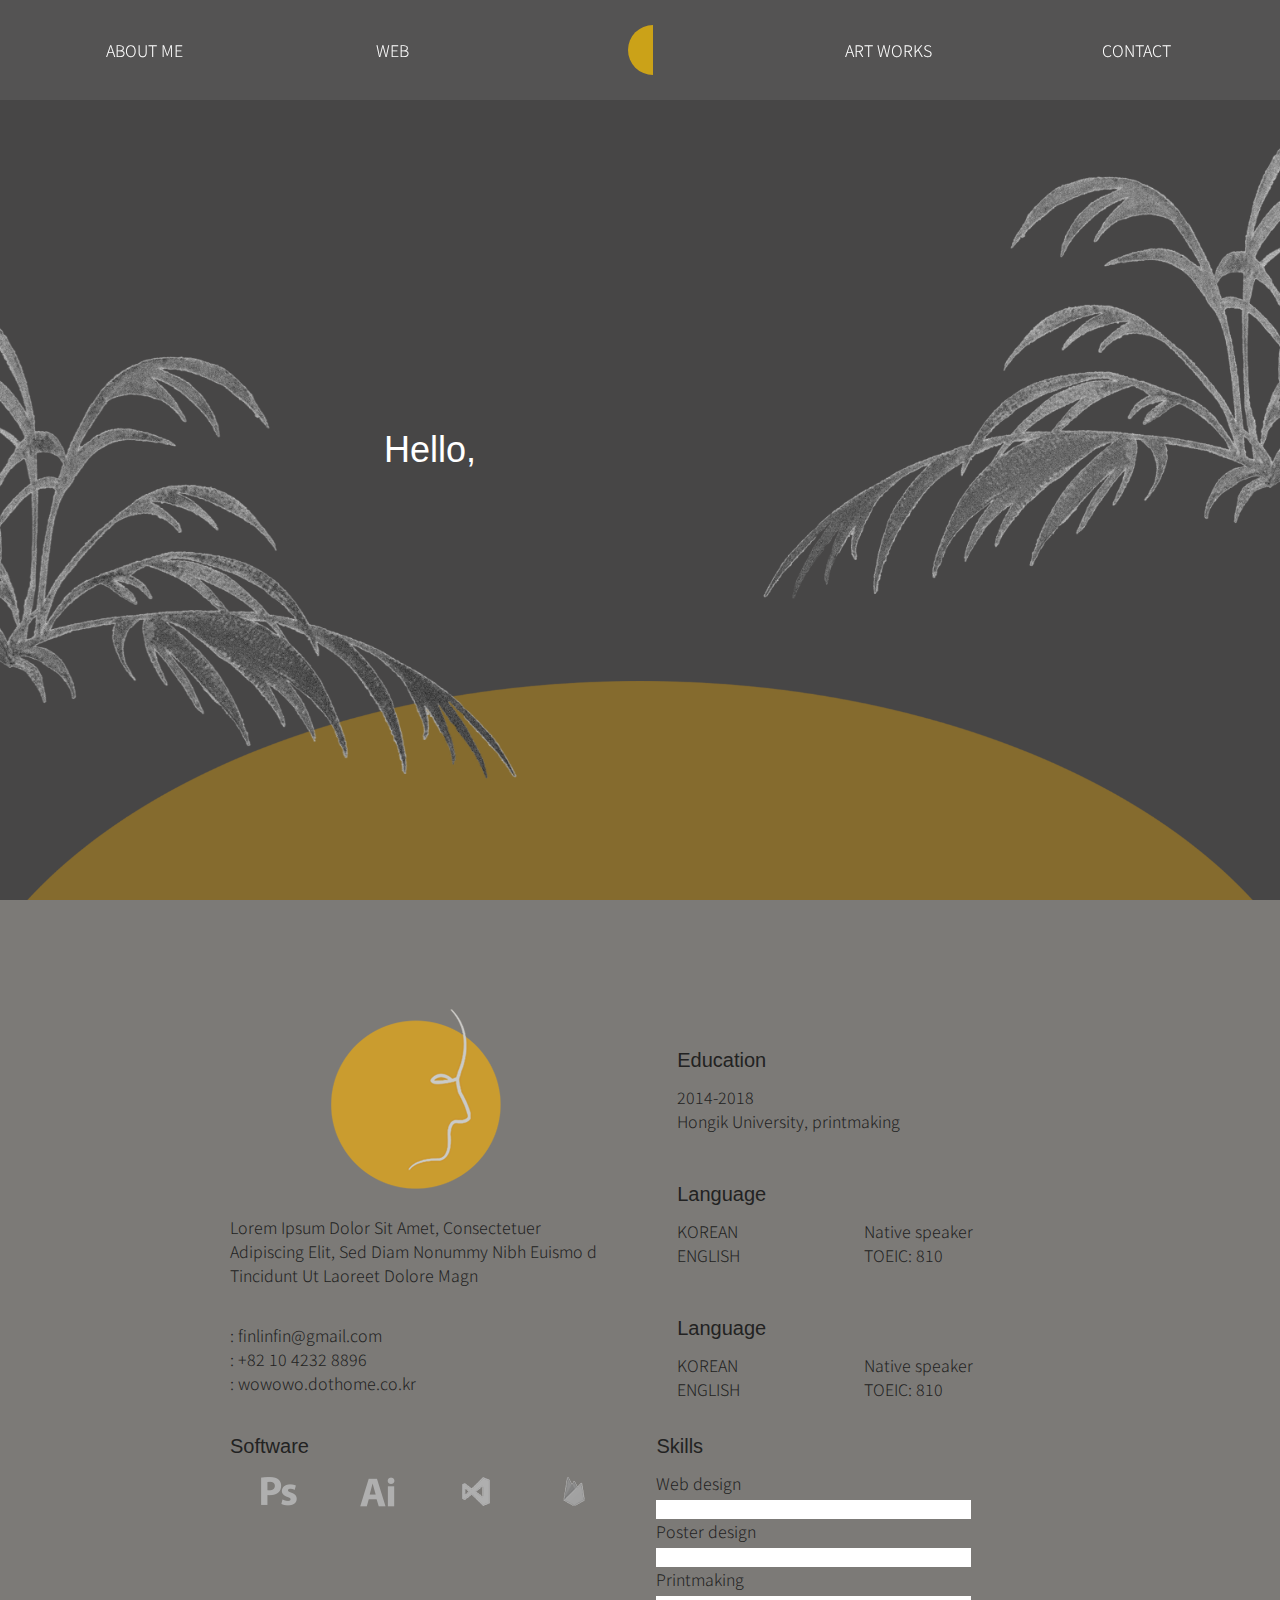
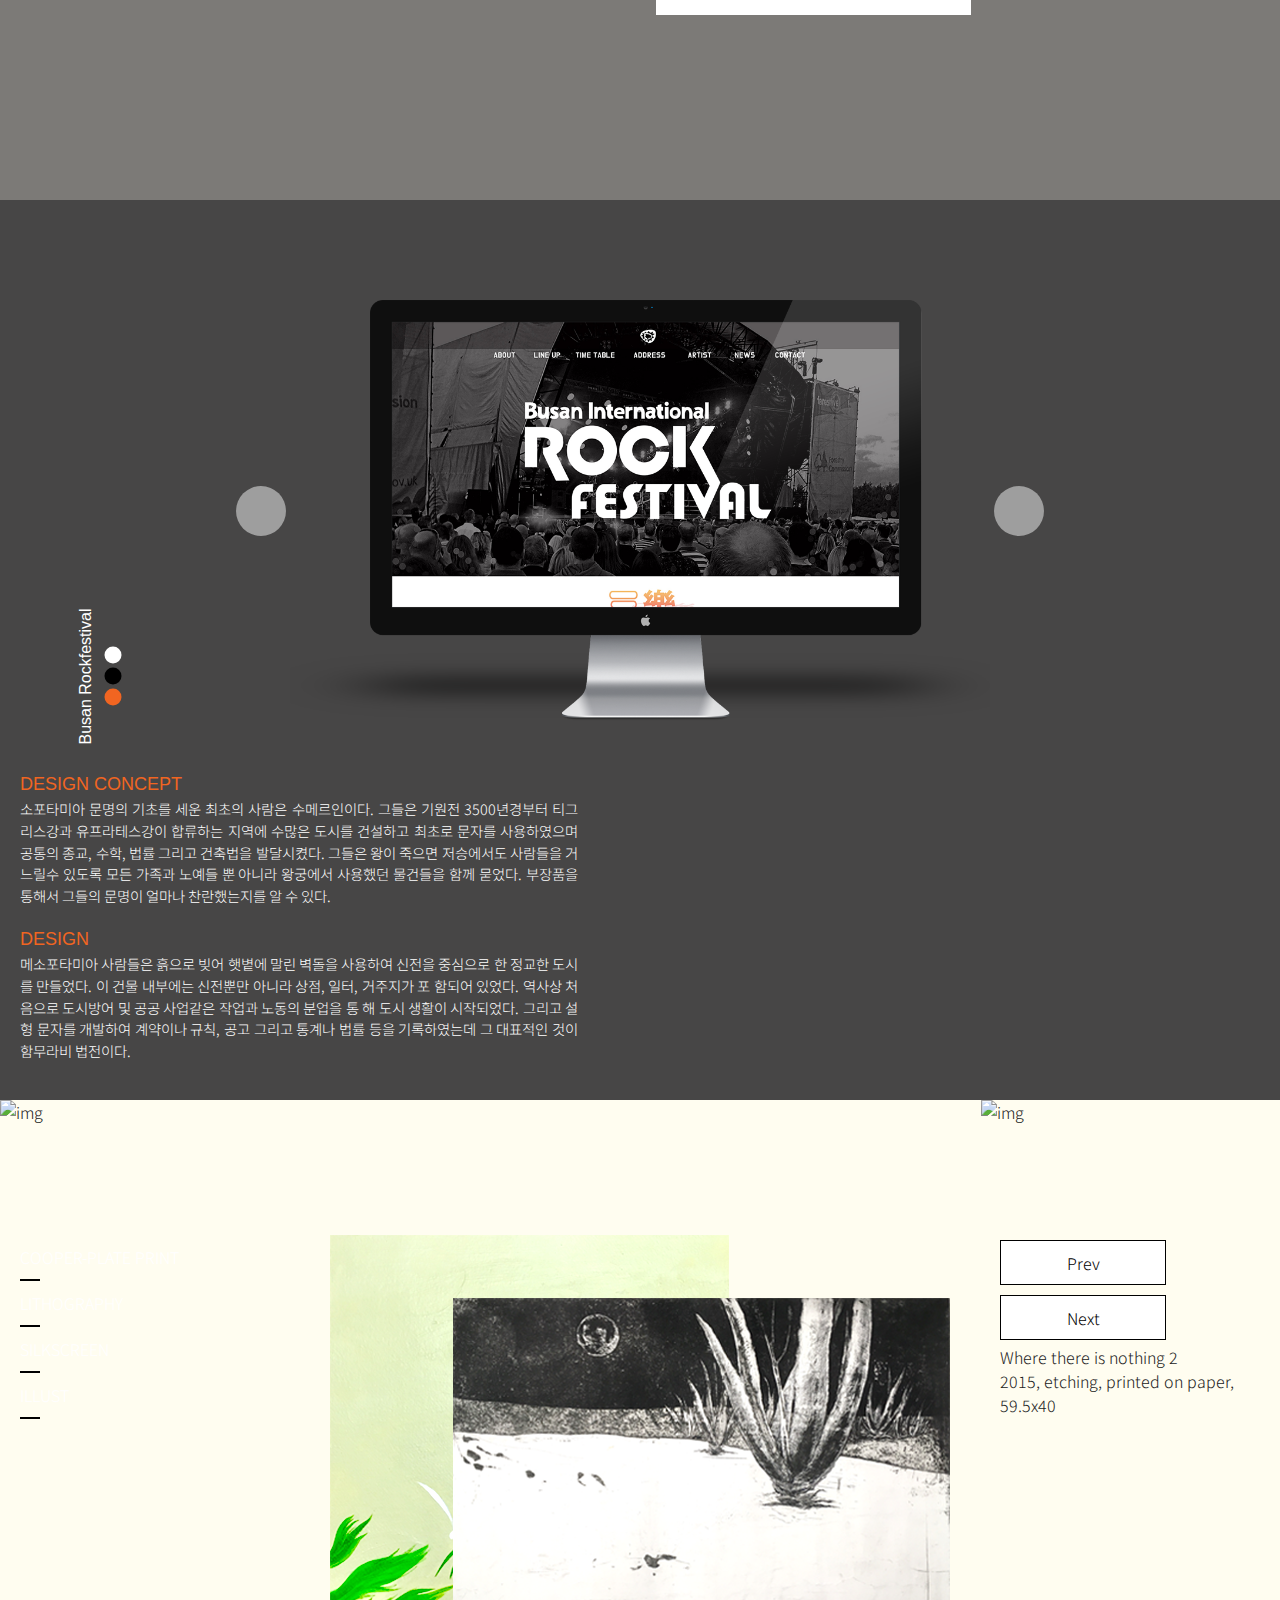
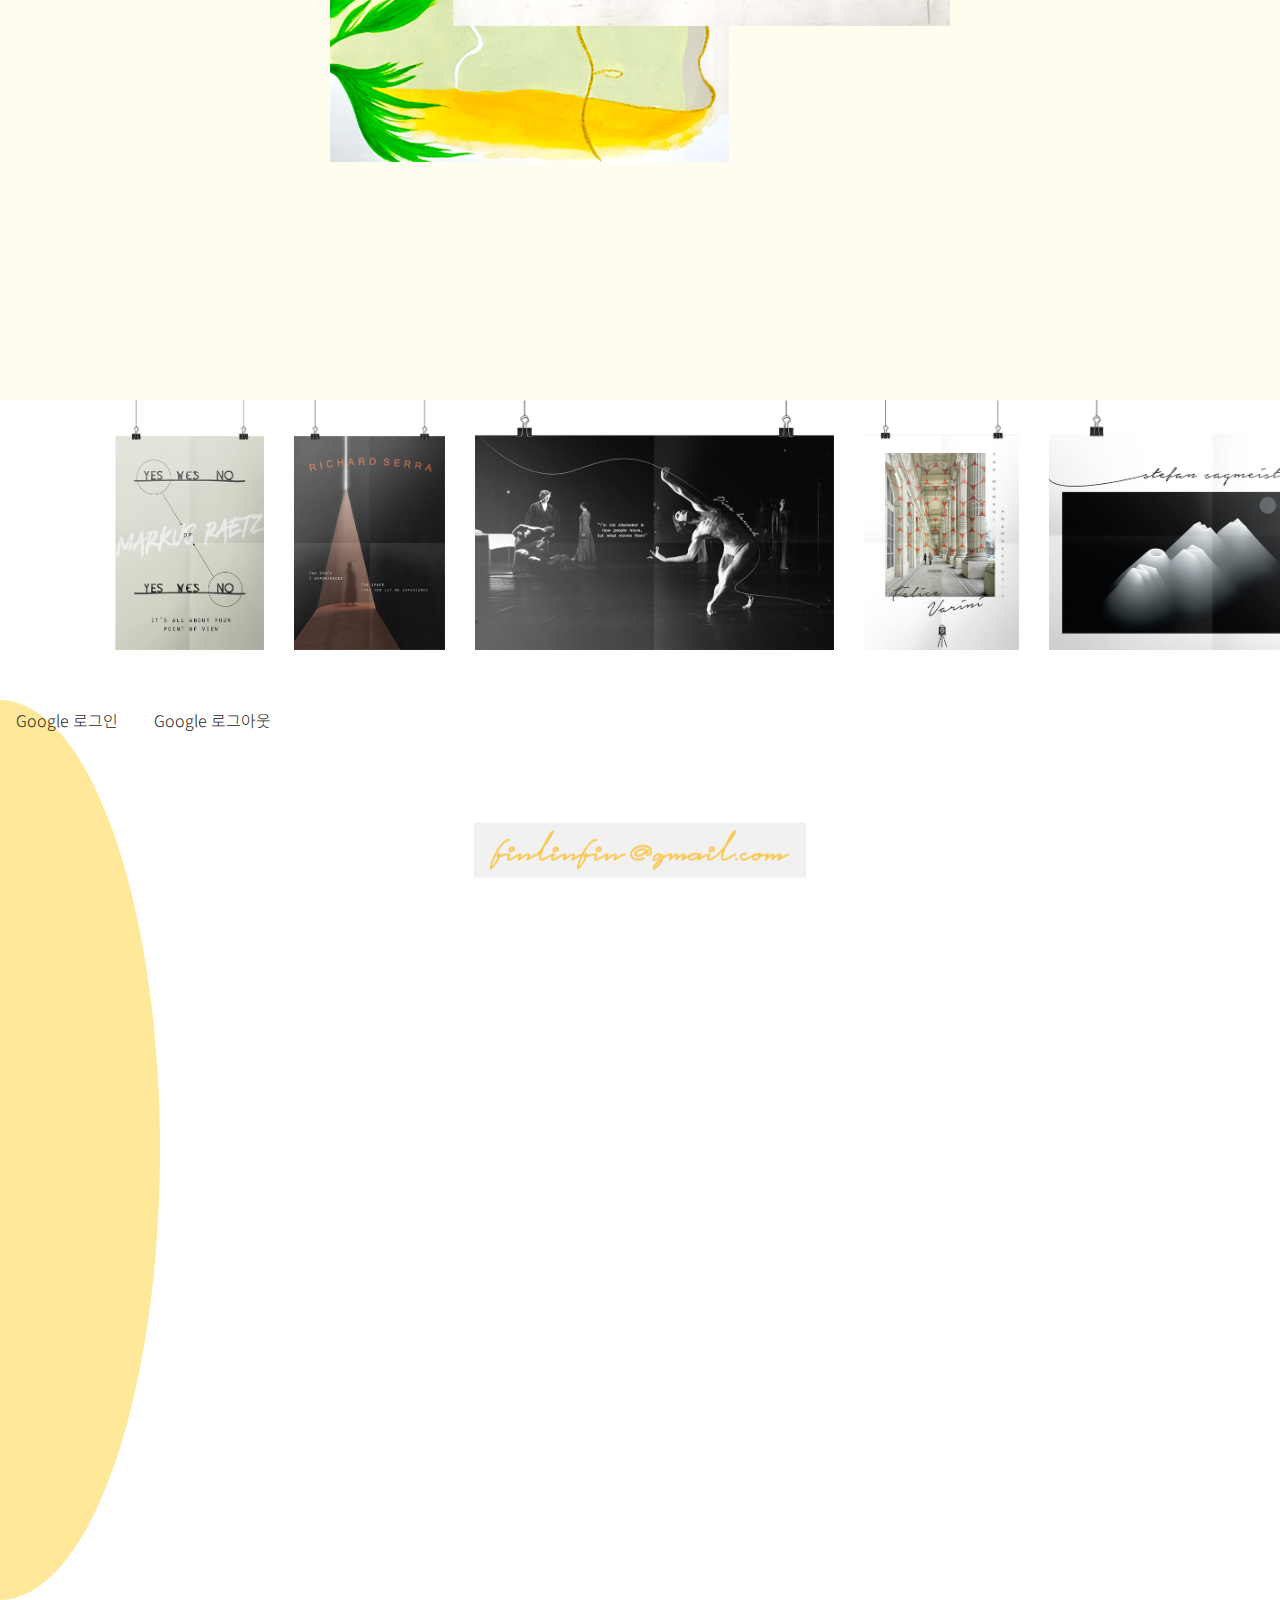
==== public/index.html @ da68ee4a "181123" ====
<!DOCTYPE html>
<html>

<head>
  <meta charset="utf-8">
  <meta name="viewport" content="width=device-width, initial-scale=1">
  <title>portfolio</title>
  <meta name="viewport" content="width=device-width, initial-scale=1">
  <link rel="stylesheet" href="https://use.fontawesome.com/releases/v5.5.0/css/all.css" integrity="sha384-B4dIYHKNBt8Bc12p+WXckhzcICo0wtJAoU8YZTY5qE0Id1GSseTk6S+L3BlXeVIU"
    crossorigin="anonymous">
  <link rel="stylesheet" href="https://www.w3schools.com/w3css/4/w3.css">
  <link rel="stylesheet" href="css/base.css">
  <link rel="stylesheet" href="css/main.css">
  <script defer src="https://ajax.googleapis.com/ajax/libs/jquery/3.3.1/jquery.min.js"></script>
  <script defer src="https://cdnjs.cloudflare.com/ajax/libs/Chart.js/2.4.0/Chart.min.js"></script>
  <script defer src="/__/firebase/5.5.8/firebase-app.js"></script>
  <script defer src="/__/firebase/5.5.8/firebase-auth.js"></script>
  <script defer src="/__/firebase/5.5.8/firebase-database.js"></script>
  <script defer src="/__/firebase/init.js"></script>

</head>
<body>
<div id="nav">
  <ul class="navs row clear">
    <li><a href="#" class="list" data-now="1">ABOUT ME</a></li>
    <li><a href="#" class="list"  data-now="2">WEB</a></li>
    <li><a href="#" class="list" data-now="0"></a></li>
    <li><a href="#" class="list" data-now="3">ART WORKS</a></li>
    <li><a href="#"class="list" data-now="4">CONTACT</a></li>
  </ul>
</div>
<div id="header" class="page">
  <div class="fas fa-bars"></div>
  <img src="image/leaf_l.png" alt="img" class="l_img img">
  <div class="h_txt">
    <div>
      <div>
        <h1>Hello,</h1>
      </div>
    </div>
  </div>
  <img src="image/leaf_r.png" alt="img" class="r_img img">
  <img class="h_circle" src="image/h_circle.png"></i>
</div>

<div id="about_me" class="page">
  <div class="row clear table">
   <div class="table-cell">
    <div class="me_left fl">
      <div class="me_1 me" style="text-align:center;">
        <img src="image/about_me_me.png" alt="img" class="me_img">
      </div>
      <div class="me_2 me">
        <p>Lorem Ipsum Dolor Sit Amet,
          Consectetuer Adipiscing Elit,
          Sed Diam Nonummy Nibh Euismo
          d Tincidunt Ut Laoreet Dolore Magn</p>
      </div>
      <div class="me_3 me">
        <p><i class="far fa-envelope"> </i> : finlinfin@gmail.com</p>
        <p><i class="fas fa-phone"> </i> : +82 10 4232 8896 </p>
        <p><i class="fas fa-desktop"> </i> : wowowo.dothome.co.kr</p>
      </div>

    </div>
    <div class="me_right fr">
      <div class="me_4 me">
        <h4>Education</h4>
        <p>2014-2018</p>
        <p>Hongik University, printmaking</p>
      </div>
      <div class="me_5 me clear">
        <h4>Language</h4>
        <p class="fl">KOREAN</p>
        <p class="fr">Native speaker<p>
            <p class="fl">ENGLISH</p>
            <p class="fr">TOEIC: 810<p>
      </div>
      <div class="me_5 me clear">
        <h4>Language</h4>
        <p class="fl">KOREAN</p>
        <p class="fr">Native speaker<p>
            <p class="fl">ENGLISH</p>
            <p class="fr">TOEIC: 810<p>
      </div>
    </div>
    <div class="me_bottom me clear">
      <div class="software clear fl">
        <h4>Software</h4>
        <div class="softwares">
          <div class="fl "><img src="image/about_me_skill_ps.png"></div>
          <div class="fl"><img src="image/about_me_skill_ai.png"></div>
          <div class="fl"><img src="image/about_me_skill_vs.png"></div>
          <div class="fl"><img src="image/about_me_skill_fire.png"></div>
          <div class="wrap clear">
            <div class="chart_wrap fl">
              <canvas id="chart1" class="chart" width="80%"></canvas>
            </div>
            <div class="chart_wrap fl">
              <canvas id="chart2" class="chart" width="80%"></canvas>
            </div>
            <div class="chart_wrap fl">
              <canvas id="chart3" class="chart" width="80%"></canvas>
            </div>
            <div class="chart_wrap fl">
              <canvas id="chart3" class="chart" width="80%"></canvas>
            </div>
          </div>
        </div>
      </div>
      <div class="skills fr">
        <h4>Skills</h4>
        <p>Web design</p>
        <div class="range_bg">
          <div class="range"></div>
        </div>
        <p>Poster design</p>
        <div class="range_bg">
          <div class="range"></div>
        </div>
        <p>Printmaking</p>
        <div class="range_bg">
          <div class="range"></div>
        </div>
      </div>
    </div>
    </di>
</div>
  </div>
</div>
<div id="web" class="page">
    <div class="web_right">
        <h5 class="web_tit">Busan Rockfestival</h5>
        <div></div>
        <div></div>
        <div></div>
      </div>
  <div class="web1 row">
    <div class="web_img">
      <button class="w3-button w3-gray button"><i class="fa fa-arrow-left"></i></button>
      <img src="image/web_image_1.png" class="desk_top img">
      <button class="w3-button w3-gray button"><i class="fa fa-arrow-right"></i></button>
    </div>
    <div class="txt">
      <h5>DESIGN CONCEPT</h5>
      <p>소포타미아 문명의 기초를 세운 최초의 사람은 수메르인이다. 그들은 기원전 3500년경부터 티그리스강과 유프라테스강이 합류하는 지역에 수많은 도시를 건설하고 최초로 문자를 사용하였으며 공통의 종교,
        수학, 법률 그리고 건축법을 발달시켰다. 그들은 왕이 죽으면 저승에서도 사람들을 거느릴수 있도록 모든 가족과 노예들 뿐 아니라 왕궁에서 사용했던 물건들을 함께 묻었다. 부장품을 통해서 그들의 문명이
        얼마나 찬란했는지를 알 수 있다.</p>

      <h5>DESIGN</h5>
      <p>메소포타미아 사람들은 흙으로 빚어 햇볕에 말린 벽돌을 사용하여 신전을 중심으로 한 정교한 도시를 만들었다. 이 건물 내부에는 신전뿐만 아니라 상점, 일터, 거주지가 포 함되어 있었다. 역사상
        처음으로 도시방어 및 공공 사업같은 작업과 노동의 분업을 통 해 도시 생활이 시작되었다. 그리고 설형 문자를 개발하여 계약이나 규칙, 공고 그리고 통계나 법률 등을 기록하였는데 그 대표적인 것이
        함무라비 법전이다.</p>
    </div>
  </div>
</div>
<div id="print" class="page">
  <img src="image/print_deco_back.png" alt="img" class="print_bg1 img">
  <img src="image/print_deco1.png" alt="img" class="print_bg2">
  <div class="row table">
    <div class="table_cell clear">
    <div class="print_left fl">
      <ul class="print_nav">
        <li><a href="#">COOPER-PLATE PRINT</a></li>
        <div></div>
        <li><a href="#">LITHOGRAPHY</a></li>
        <div></div>
        <li><a href="#">SILKSCREEN</a></li>
        <div></div>
        <li><a href="#">ILLUST</a></li>
        <div></div>
      </ul>
    </div>
    <div class="print_center fl">
      <img src="image/print_bg_img1.png" alt="img" >
      <img src="image/print_bg_img2.png" alt="img" >
    </div>
    <div class="print_right fl">
      <button id="prev" class="w3-white">Prev</button>
      <button id="next" class="w3-white">Next</button>
      <p>Where there is nothing 2</p>
      <p>2015, etching, printed on paper, 59.5x40</p>
    </div>
  </div>
</div>
</div>
<div id="contact" class="page">
    <div class="poster">
        <div class="posters" class="clear">
          <a href="#" class="slide"><img src="image/poster1.png" alt="img"></a>
          <a href="#" class="slide"><img src="image/poster2.png" alt="img"></a>
          <a href="#" class="slide"><img src="image/poster3.png" alt="img"></a>
          <a href="#" class="slide"><img src="image/poster4.png" alt="img"></a>
          <a href="#" class="slide"><img src="image/poster5.png" alt="img"></a>
          <a href="#" class="slide"><img src="image/poster6.png" alt="img"></a>
          <a href="#" class="slide"><img src="image/poster7.png" alt="img"></a>
          <a href="#" class="slide"><img src="image/poster8.png" alt="img"></a>
        </div>
      </div>
    <div class="l_circle"></div>
    
        <button class="w3-button" id="google_login">Google 로그인</button>
        <button class="w3-button" id="google_login">Google 로그아웃</button>
        <button class="w3-button w3-light-gray" id="email"><img src="image/email.png" alt="img"></button>
   
  </div>
<script defer src="https://www.gstatic.com/firebasejs/5.0.0/firebase.js"></script>
<script defer src="js/index.js"></script>
<script defer src="js/slide.js"></script>

</body>

</html>
---- public/css/base.css ----
/* normalrize / font / common css */

/* @import url('https://fonts.googleapis.com/css?family=Gothic+A1:100,200,300,400,500,600,700');*/
/* @import url('https://fonts.googleapis.com/css?family=Nanum+Gothic:400,700,800'); */
/* @import url('https://fonts.googleapis.com/css?family=Noto+Serif+KR:200,300,400,500,600,700,900'); */
@import url('https://fonts.googleapis.com/css?family=Noto+Sans+KR:100,300,400,500,700,900');
/*
font-family: 'Noto Sans KR', sans-serif;
font-family: 'Nanum Gothic', sans-serif;
font-family: 'Noto Serif KR', sans-serif;
font-family: 'Gothic A1', sans-serif;
*/

html, body {margin: 0; padding: 0; font-size: 16px; color:#222; box-sizing: border-box; font-family:'Noto Sans KR', sans-serif; height:100%; font-weight:300;}
p, h5{padding:0; margin:0;}
div, ul, li, ol, dl, dd, dt {margin: 0; padding: 0; box-sizing: border-box; list-style: none;}

/*** 게시판 만들때 설명 ***/
.row{max-width:1260px; padding:0 10px; margin:0 auto;}
table {margin:0; padding:0; border-collapse:collapse;}
th, td {margin:0; padding:0;}

a {text-decoration:none; color: inherit; transition:0.7s;}
button{transition:0.5s}
/* 보통 hover 만 준다 */
a:link {color:#fff;}			/* 기본색 */
a:hover {color:#ffb300;}			/* 마우스를 올렸을때 */
a:active {color:#ff0;}		/* 누르고 있는 동안 */

.hand {cursor:pointer;}
.clear {clear:both;}
.clear:after {clear:both; content:""; display: block;}
.img {width:100%;}
.hover:hover {opacity:0.8;}
.hover_rev {opacity:0.8;}
.hover_rev:hover {opacity:1.0;}
.fl {float:left;}
.fr {float:right;}
.abs {position:absolute;}
.rel {position:relative;}
.fix {position:fixed;}
---- public/css/main.css ----
.fa-bars{display:block; color:#fff; font-size:22px;position:fixed; right:35px; top:39px; z-index:999999;}
#nav{text-align:center; background-color:rgba(98,96,95,0.5); position:fixed; width:100%; z-index:99999;
}
.navs{height:100px; text-align:center;}
.navs>li{float:left; width:20%;}
.navs>li>a{width:100%; height:inherit; display:inline-block; line-height:100px; color:#fff; text-align:center;}
.navs>li:nth-child(3)>a{background-color:rgba(255,197,0,0.7); width:25px; height:50px; border-radius: 50px  0 0 50px; margin:25px 50px 0 50px; padding:0;}
.navs>li>a:hover{color:#ffb300; background-color:rgba(0,0,0,0.4);}
.navs .navs_menu{border:1px solid rbga(0,0,0,0.7);
display:none;}
.navs_menu>li>a{padding:0.7em 0; display:block;}
.navs_menu>li>a:hover{background-color:rgba(0,0,0,0.9)}
#header{background-color:#474646; height:100%; width:100%;position:relative; overflow:hidden;}
#header>.l_img{position:absolute; top:300px; left:-33px;max-width:550px; z-index:9;}
#header>.r_img{position:absolute;right:-33px; top:120px; max-width:550px;}
.l_img, .r_img{animation-name:h_img; animation-duration: 1.5s; animation-fill-mode: backwards; animation-timing-function: ease-in}
#header>.h_txt{position:absolute; width:70%; height:100%; right:0;}
.h_txt>div{display:table; width:100%; height:100%; }
.h_txt>div>div{display:table-cell; vertical-align: middle;}
.h_txt h1{color:#fff; font-weight:500;}

#header>.h_circle{position:absolute;  width:100%; bottom:-33px; animation-name:h_circle; 
     animation-duration: 1s; animation-fill-mode: backwards; animation-timing-function:ease-out}


#about_me{width:100%;background-color:#7c7a77; height:100%;}
#about_me>.row{padding:0 200px; display:table; height:100%;}
#about_me>.row>.table-cell{display:table-cell; vertical-align: middle}
.me_img{opacity:0.6}
#about_me .me_left, #about_me .me_right{width:48%;}
#about_me .me:not(.me_1){width:100%;  margin-top: 1rem;
padding:10px 20px;; }
.me_left>.me_3>p>i{color:#ffb300;}
.me_right>.me_5>p{width:50%;}
.me_bottom>.skills>.range_bg{width:80%; background-color:#fff; height:1.2rem; position:relative; margin-top:5px;}
.me_bottom>.software, .me_bottom>.skills{width:48%;}
.me_bottom>.software>.softwares>div{width:25%; text-align:center; margin-bottom:10px;}
.me_bottom>.software>.softwares>div:nth-child(5){width:100%;}
.softwares .chart_wrap{width:25%;}
.softwares{margin-top:1rem;}
.range_bg>.range{background-color:#ffb300; height:1.2rem;position:absolute;
animation:1.5s range linear; animation-fill-mode:forwards }

#web{background-color:#474646; padding:100px 0; height:100%;
position:relative;}
.web_right{transform:rotate(-90deg); text-align:center; width:200px; position:absolute; left:0; top:50%;
}
.web_right>.web_tit{color:#fff; margin-bottom:5px; font-size:1rem;}
.web_right>div{width:17px; height:17px; border-radius: 50%; background-color:#fff;
display:inline-block;}
.web_right>div:nth-child(2){background-color:#f16521}
.web_right>div:nth-child(3){ background-color:#000;}
#web .web_img{margin:0 auto 50px; text-align:center;}
#web .desk_top{max-width:700px;  text-align:center;}
#web .button{border-radius:50%; font-size:20px; height:50px; width:50px; outline:none;}
.button>.fa{color:#666;}
#web .txt{width:45%;}
#web .txt>p{color:#fff; text-align:justify; font-size:0.9rem;}
#web .txt>p:nth-child(2){margin-bottom:20px;}
#web .txt>h5{color:#f16521;}


.poster{width:100%; overflow:hidden; padding-bottom:50px; background-color:#fff; }
.posters{width:3000px; padding:0 100px  }
.posters>a{float:left; margin:0 15px;}
.posters>a>img{max-height:250px;}
.posters>a>img:hover{opacity:0.7;}

#print{width:100%; height:100%; position:relative;background-color:#fffdf0;}
#print>.print_bg1, #print>.print_bg2{position:absolute;}
.print_bg2{right:20%;}
#print>.table{display:table; height:100%; width:100%;}
#print>.table>.table_cell{display:table-cell; vertical-align: middle; }
#print .print_nav>div{width:20px; border-top:2px solid #000;}
#print .print_nav>li{margin:10px 0;}
.print_left{width:25%;}
.print_center{width:50%; height:70%; position:relative}
.print_center>img{position:absolute;}
.print_center>img:last-child{right:0; top:10%}
.print_right{width:25%;padding-left:50px; position:relative;}
.print_right>#prev,.print_right>#next{border:1px solid #000; outline:none;
width:166px; height:45px; display:inline-block; margin:5px 0;}



#contact{width:100%; height:100%; position:relative;}
#contact>.l_circle{width:25%; height:100%; background-color:rgba(255,197,0,0.4); border-radius:100%; position:absolute;
 left:-12.5%; z-index:-1} 
#google_logout{display:none;}
#email {position:absolute; top:50%; left:50%; transform:translate(-50%,-50%)}

@keyframes h_img{
    0%{opacity:0;}
    100%{opacity:1;}
}
@keyframes h_circle{
    0%{bottom:-400px; opacity:0;}
    100%{bottom:0; opacity:1;}
}

@keyframes poster{
    0%{left:0}
    50%{left:-450px;}
    100%{left:0;}
}
@keyframes range{
    0%{width:0;}
    100%{width:85%;}
}
@media screen and (max-width:960px){
   
    #header>.l_img{max-width:400px; top:250px;}
    #header>.r_img{max-width:400px;}
    .navs{margin-top:75px; padding:0;}
    #nav{height:100% ; width:100%;}
    .navs>li:nth-child(3)>a{margin:25px 0;}
.navs>li{float:none; width:100%;}
}
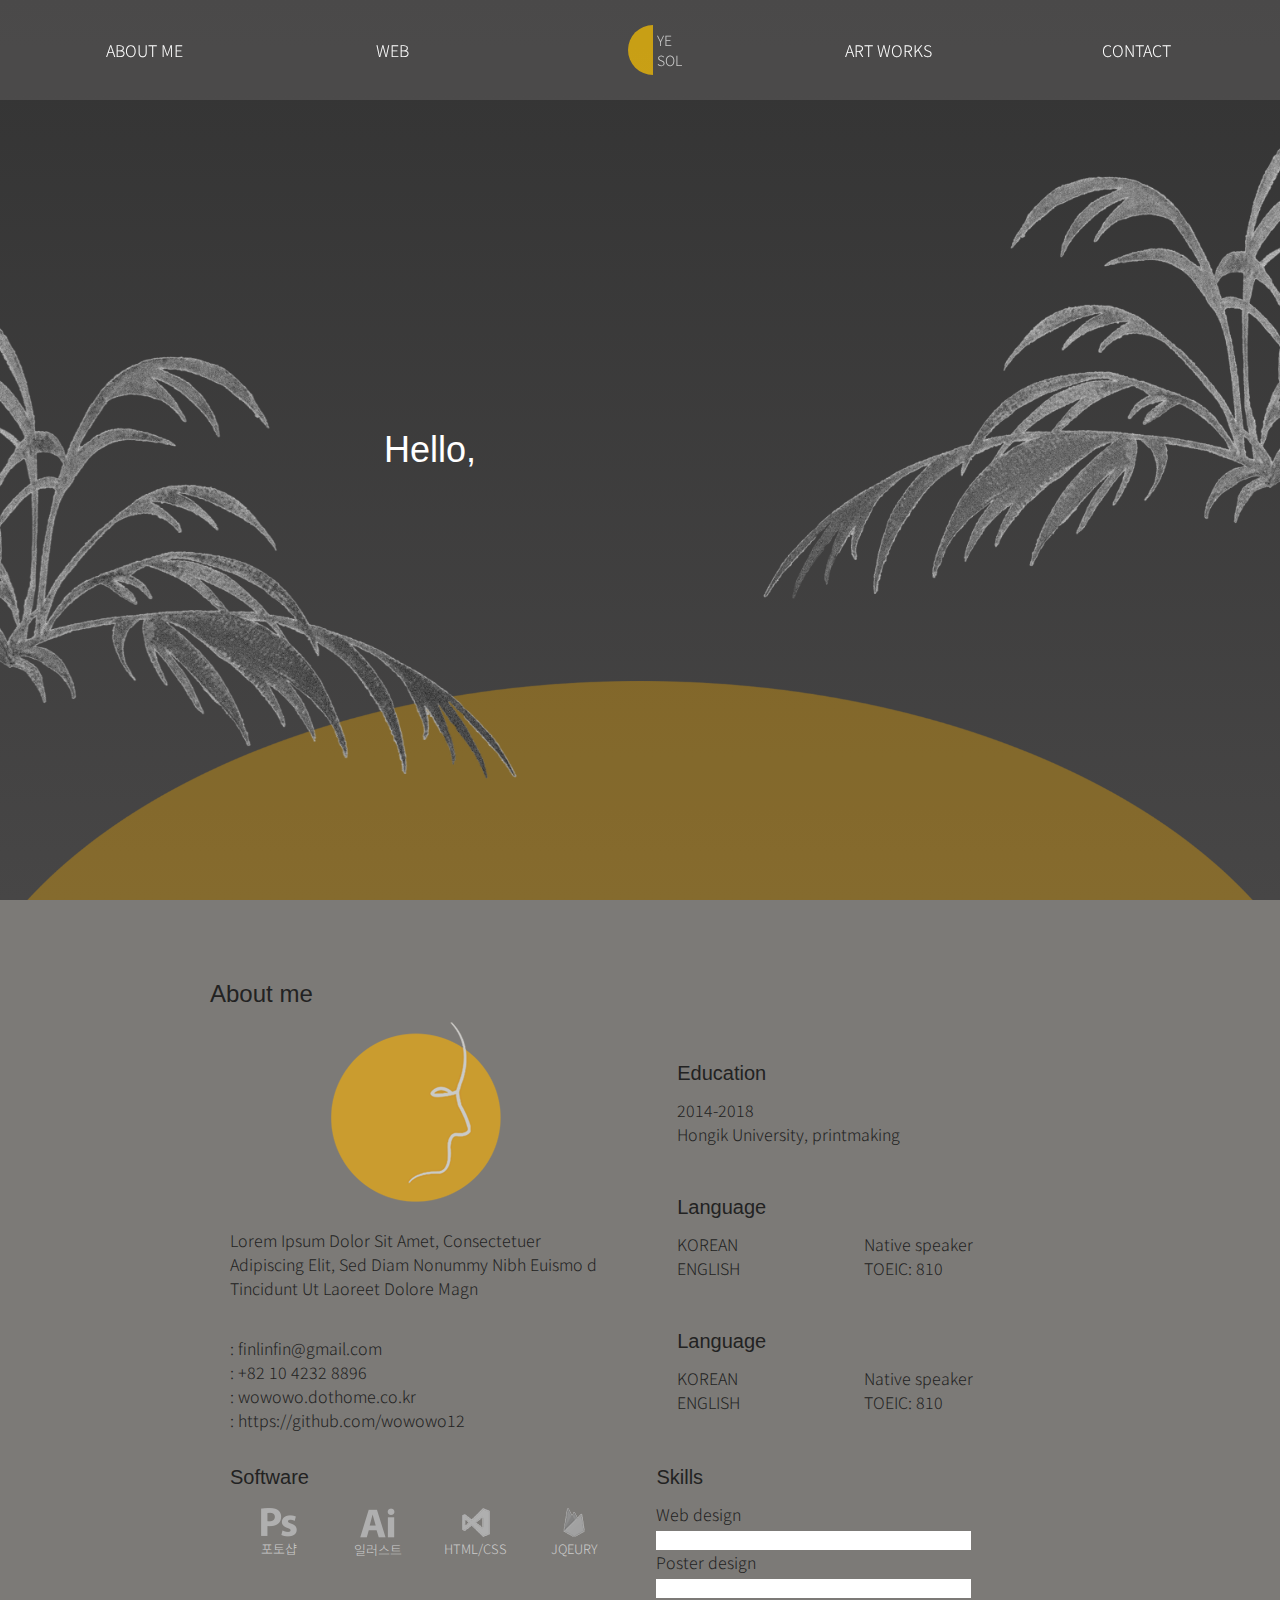
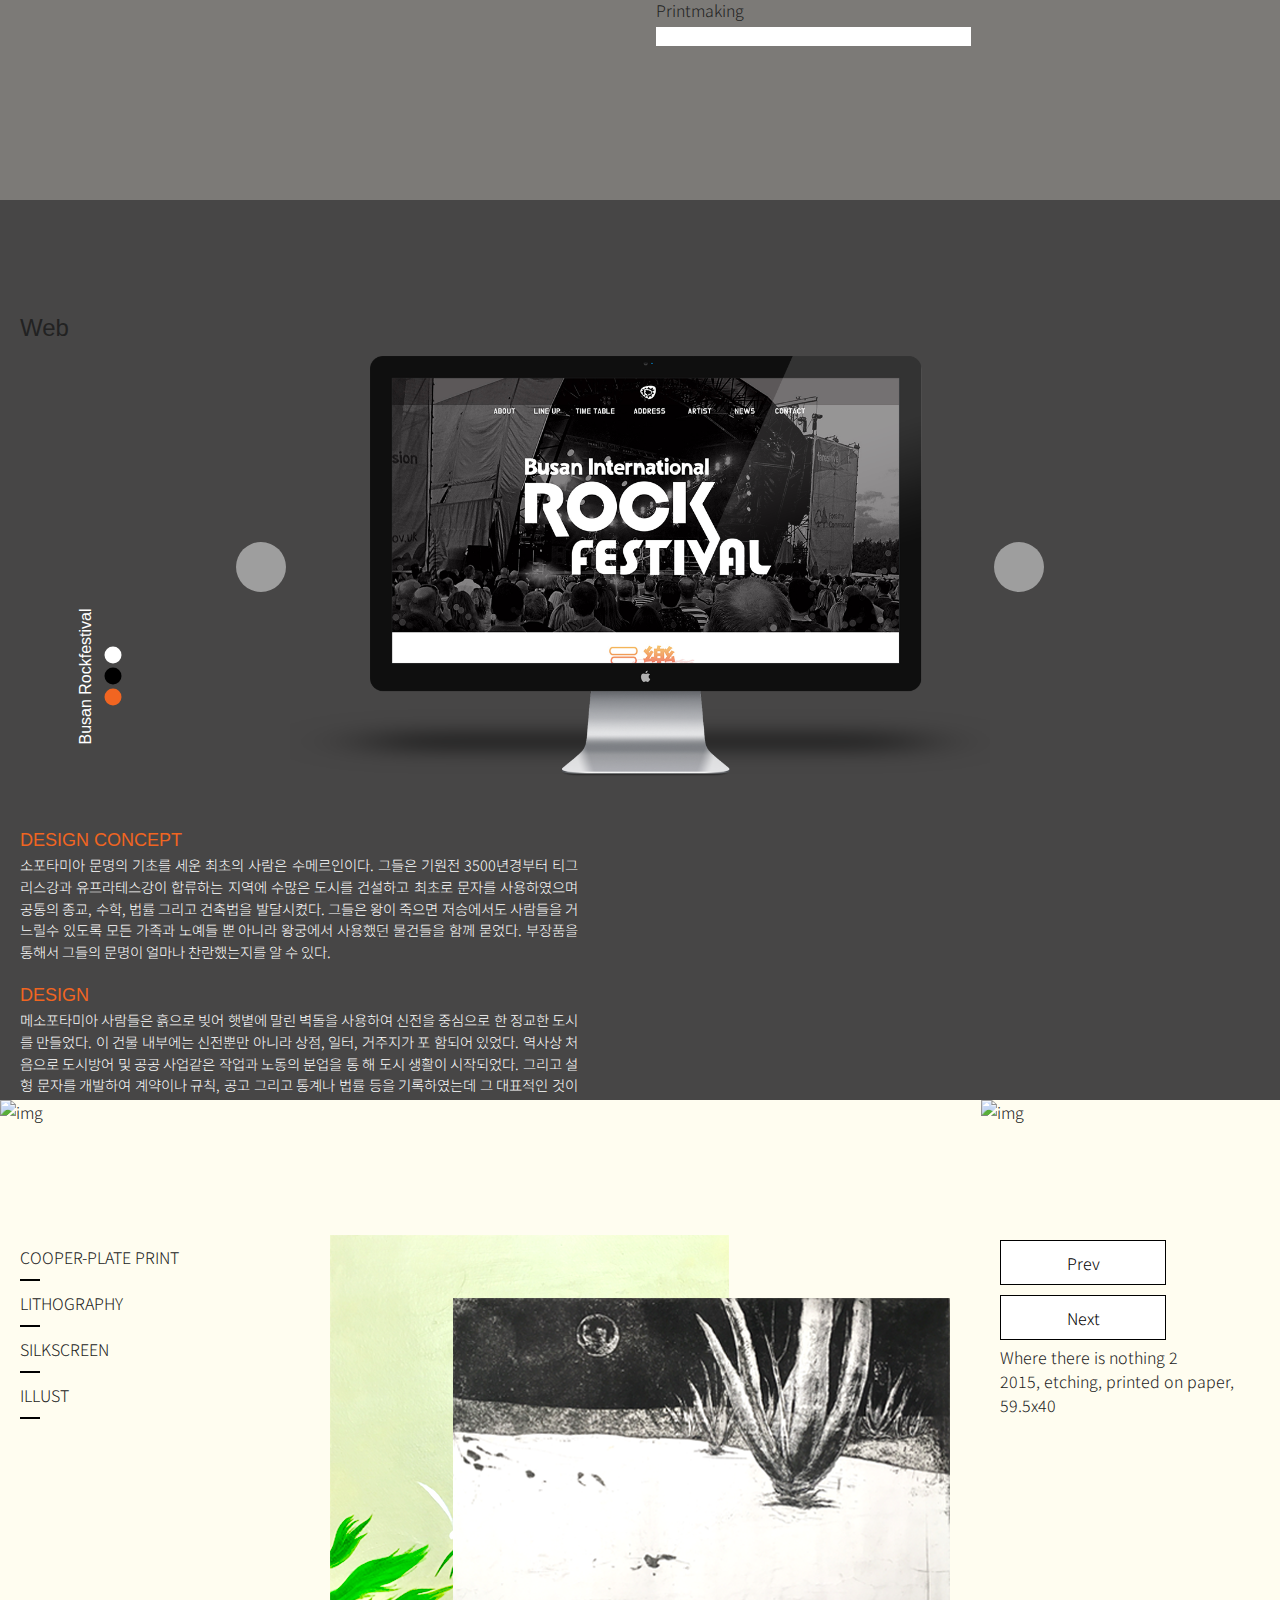
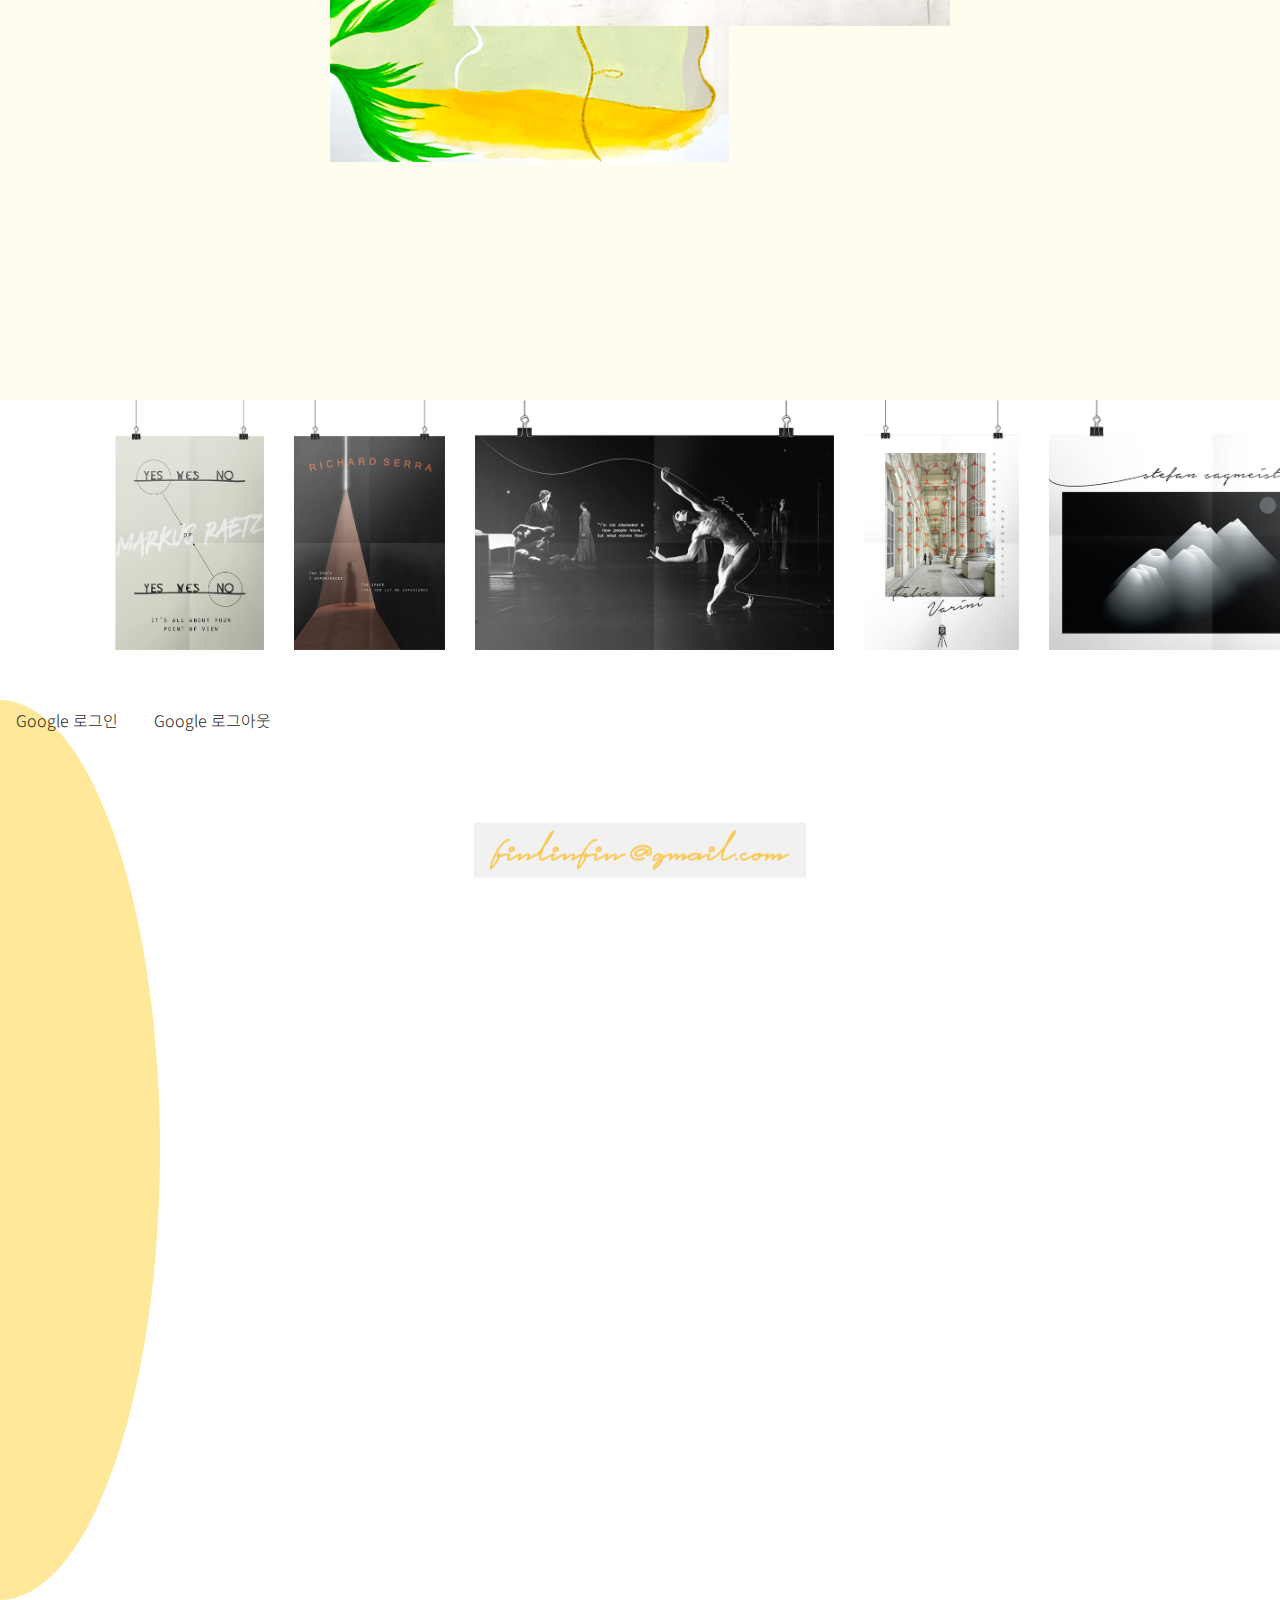
==== commit 78dbb948: "181127" ====
--- a/public/index.html
+++ b/public/index.html
@@ -24,7 +24,10 @@
   <ul class="navs row clear">
     <li><a href="#" class="list" data-now="1">ABOUT ME</a></li>
     <li><a href="#" class="list"  data-now="2">WEB</a></li>
-    <li><a href="#" class="list" data-now="0"></a></li>
+    <li><a href="#" class="list" data-now="0">  
+        <p>YE<br>SOL</p>
+       
+    </a></li>
     <li><a href="#" class="list" data-now="3">ART WORKS</a></li>
     <li><a href="#"class="list" data-now="4">CONTACT</a></li>
   </ul>
@@ -45,7 +48,9 @@
 
 <div id="about_me" class="page">
   <div class="row clear table">
+      
    <div class="table-cell">
+      <h3>About me</h3>
     <div class="me_left fl">
       <div class="me_1 me" style="text-align:center;">
         <img src="image/about_me_me.png" alt="img" class="me_img">
@@ -59,7 +64,8 @@
       <div class="me_3 me">
         <p><i class="far fa-envelope"> </i> : finlinfin@gmail.com</p>
         <p><i class="fas fa-phone"> </i> : +82 10 4232 8896 </p>
-        <p><i class="fas fa-desktop"> </i> : wowowo.dothome.co.kr</p>
+        <p><a href="http://wowowo.dothome.co.kr/portfolio/public/index.html"><i class="fas fa-desktop"> </i> : wowowo.dothome.co.kr</p></a>
+        <p><a href="https://github.com/wowowo12"><i class="fas fa-desktop"> </i> : https://github.com/wowowo12</p></a>
       </div>
 
     </div>
@@ -88,10 +94,14 @@
       <div class="software clear fl">
         <h4>Software</h4>
         <div class="softwares">
-          <div class="fl "><img src="image/about_me_skill_ps.png"></div>
-          <div class="fl"><img src="image/about_me_skill_ai.png"></div>
-          <div class="fl"><img src="image/about_me_skill_vs.png"></div>
-          <div class="fl"><img src="image/about_me_skill_fire.png"></div>
+          <div class="fl "><img src="image/about_me_skill_ps.png">
+          <p>포토샵</p></div>
+          <div class="fl"><img src="image/about_me_skill_ai.png">
+            <p>일러스트</p></div>
+          <div class="fl"><img src="image/about_me_skill_vs.png">
+          <p>HTML/CSS</p></div>
+          <div class="fl"><img src="image/about_me_skill_fire.png">
+            <p>JQEURY</p></div>
           <div class="wrap clear">
             <div class="chart_wrap fl">
               <canvas id="chart1" class="chart" width="80%"></canvas>
@@ -104,6 +114,7 @@
             </div>
             <div class="chart_wrap fl">
               <canvas id="chart3" class="chart" width="80%"></canvas>
+             
             </div>
           </div>
         </div>
@@ -129,6 +140,7 @@
   </div>
 </div>
 <div id="web" class="page">
+  
     <div class="web_right">
         <h5 class="web_tit">Busan Rockfestival</h5>
         <div></div>
@@ -136,6 +148,7 @@
         <div></div>
       </div>
   <div class="web1 row">
+      <h3 class="title">Web</h3>
     <div class="web_img">
       <button class="w3-button w3-gray button"><i class="fa fa-arrow-left"></i></button>
       <img src="image/web_image_1.png" class="desk_top img">
--- a/public/css/base.css
+++ b/public/css/base.css
@@ -23,7 +23,7 @@
 a {text-decoration:none; color: inherit; transition:0.7s;}
 button{transition:0.5s}
 /* 보통 hover 만 준다 */
-a:link {color:#fff;}			/* 기본색 */
+			/* 기본색 */
 a:hover {color:#ffb300;}			/* 마우스를 올렸을때 */
 a:active {color:#ff0;}		/* 누르고 있는 동안 */
 
--- a/public/css/main.css
+++ b/public/css/main.css
@@ -4,13 +4,16 @@
 .navs{height:100px; text-align:center;}
 .navs>li{float:left; width:20%;}
 .navs>li>a{width:100%; height:inherit; display:inline-block; line-height:100px; color:#fff; text-align:center;}
-.navs>li:nth-child(3)>a{background-color:rgba(255,197,0,0.7); width:25px; height:50px; border-radius: 50px  0 0 50px; margin:25px 50px 0 50px; padding:0;}
+.navs>li:nth-child(3)>a{background-color:rgba(255,197,0,0.7); width:25px;
+     height:50px; line-height:20px;
+    border-radius: 50px  0 0 50px; margin:25px 50px 0 50px; padding:0;}
+.navs>li:nth-child(3)>a>p{margin-left:29px; margin-top:5px; font-size:14px;color:#ccc;}
 .navs>li>a:hover{color:#ffb300; background-color:rgba(0,0,0,0.4);}
 .navs .navs_menu{border:1px solid rbga(0,0,0,0.7);
 display:none;}
 .navs_menu>li>a{padding:0.7em 0; display:block;}
 .navs_menu>li>a:hover{background-color:rgba(0,0,0,0.9)}
-#header{background-color:#474646; height:100%; width:100%;position:relative; overflow:hidden;}
+#header{background-image: linear-gradient(#333,#474646); height:100%; width:100%;position:relative; overflow:hidden;}
 #header>.l_img{position:absolute; top:300px; left:-33px;max-width:550px; z-index:9;}
 #header>.r_img{position:absolute;right:-33px; top:120px; max-width:550px;}
 .l_img, .r_img{animation-name:h_img; animation-duration: 1.5s; animation-fill-mode: backwards; animation-timing-function: ease-in}
@@ -23,21 +26,23 @@
      animation-duration: 1s; animation-fill-mode: backwards; animation-timing-function:ease-out}
 
 
-#about_me{width:100%;background-color:#7c7a77; height:100%;}
-#about_me>.row{padding:0 200px; display:table; height:100%;}
-#about_me>.row>.table-cell{display:table-cell; vertical-align: middle}
+#about_me{width:100%;background-color:#7c7a77; height:100%; }
+#about_me>.row{padding:0 200px; display:table; height:100%; }
+#about_me>.row>.table-cell{display:table-cell; vertical-align: middle;
+    width:100%}
 .me_img{opacity:0.6}
 #about_me .me_left, #about_me .me_right{width:48%;}
 #about_me .me:not(.me_1){width:100%;  margin-top: 1rem;
 padding:10px 20px;; }
-.me_left>.me_3>p>i{color:#ffb300;}
+.me_left>.me_3>p i{color:#ffb300;}
 .me_right>.me_5>p{width:50%;}
 .me_bottom>.skills>.range_bg{width:80%; background-color:#fff; height:1.2rem; position:relative; margin-top:5px;}
 .me_bottom>.software, .me_bottom>.skills{width:48%;}
-.me_bottom>.software>.softwares>div{width:25%; text-align:center; margin-bottom:10px;}
+.me_bottom>.software>.softwares>div{width:25%; text-align:center; margin-bottom:5px;}
 .me_bottom>.software>.softwares>div:nth-child(5){width:100%;}
 .softwares .chart_wrap{width:25%;}
 .softwares{margin-top:1rem;}
+.softwares>div>p{font-size:13px; margin-top:2px; color:#ccc;}
 .range_bg>.range{background-color:#ffb300; height:1.2rem;position:absolute;
 animation:1.5s range linear; animation-fill-mode:forwards }
 
@@ -82,7 +87,6 @@
 width:166px; height:45px; display:inline-block; margin:5px 0;}
 
 
-
 #contact{width:100%; height:100%; position:relative;}
 #contact>.l_circle{width:25%; height:100%; background-color:rgba(255,197,0,0.4); border-radius:100%; position:absolute;
  left:-12.5%; z-index:-1} 
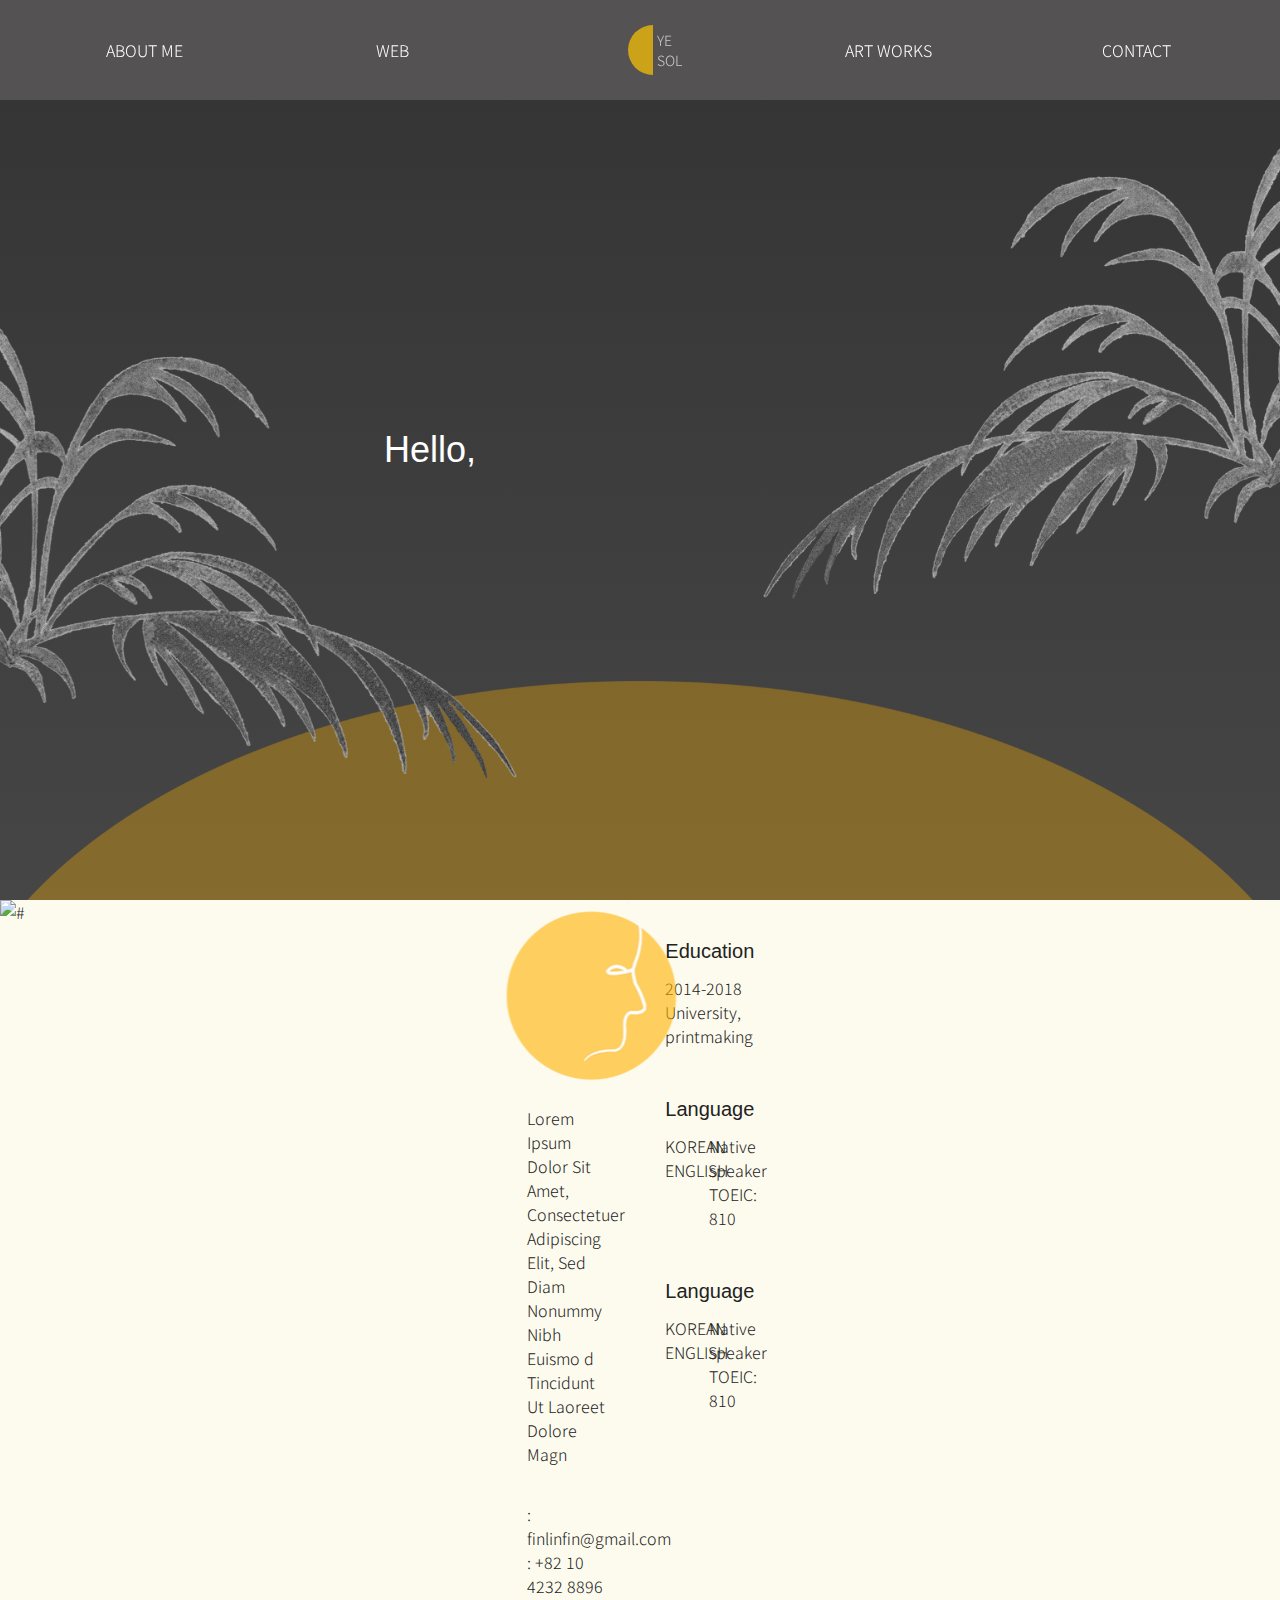
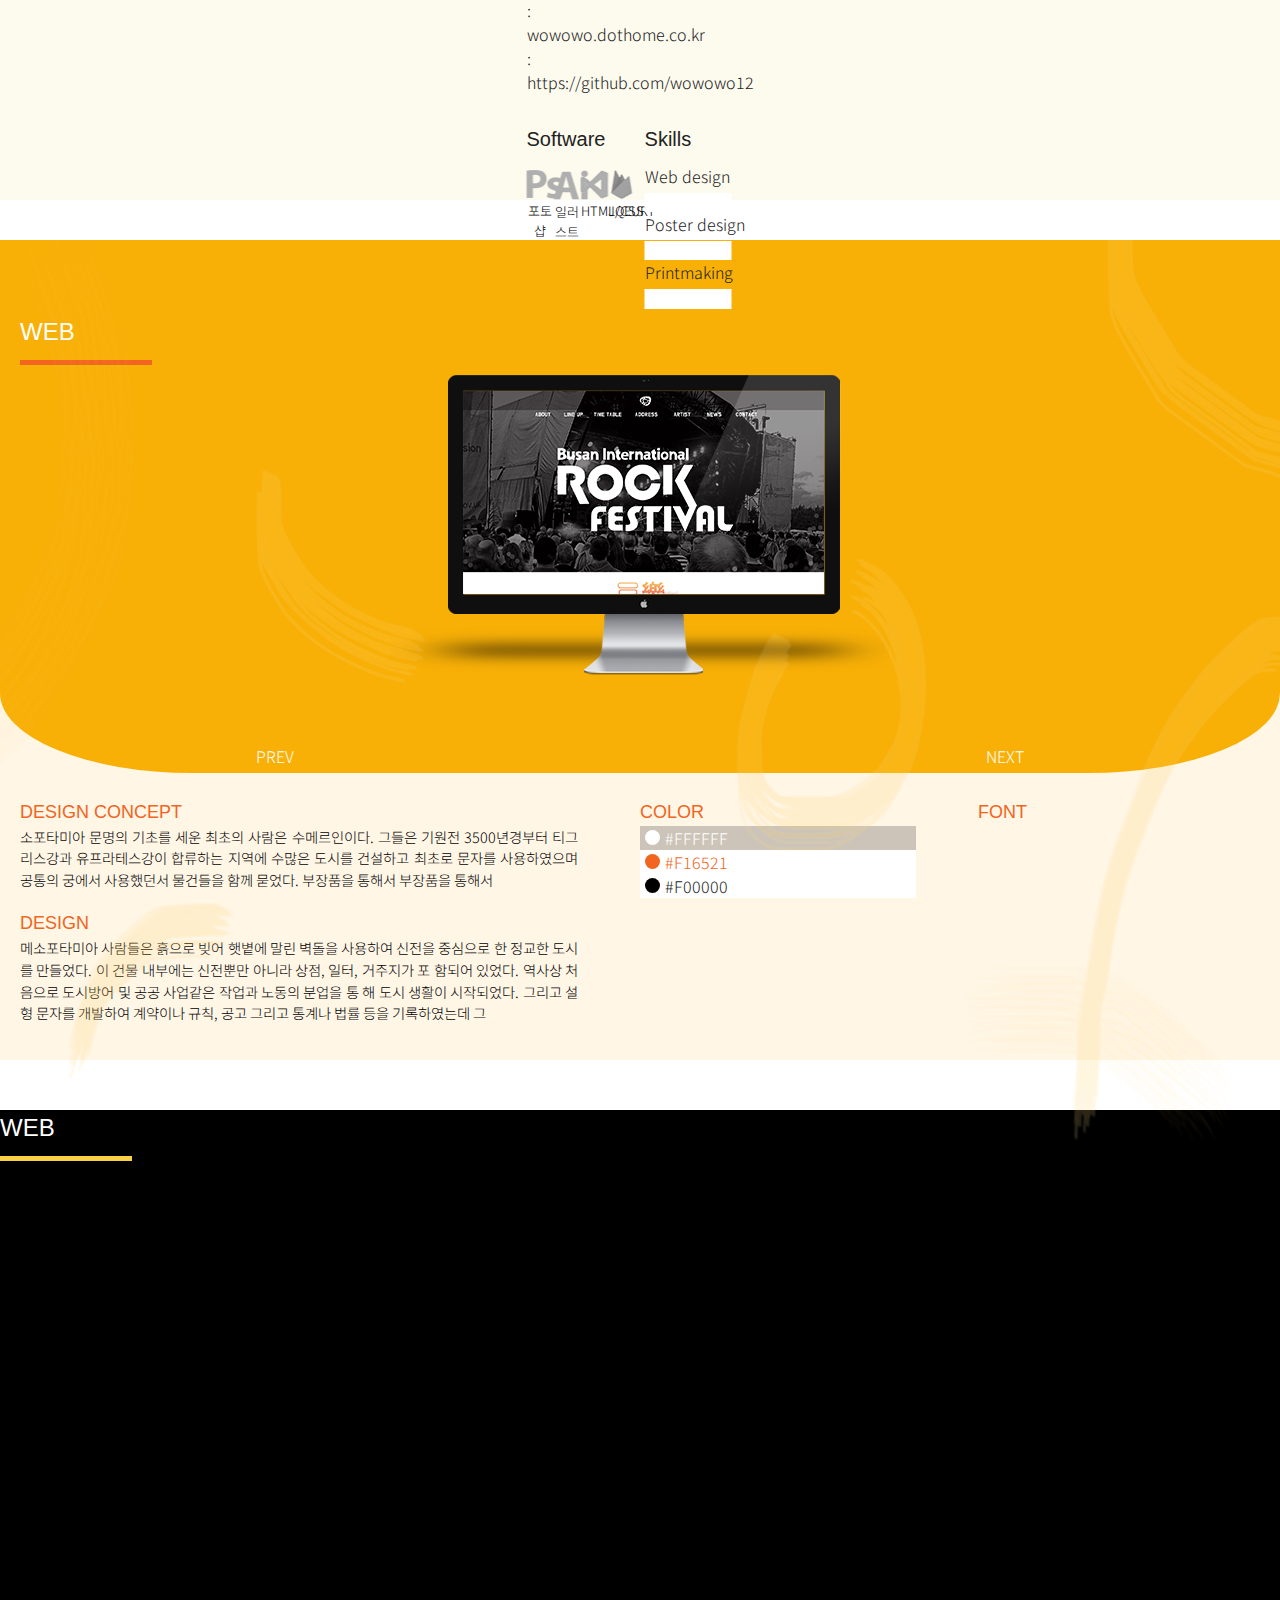
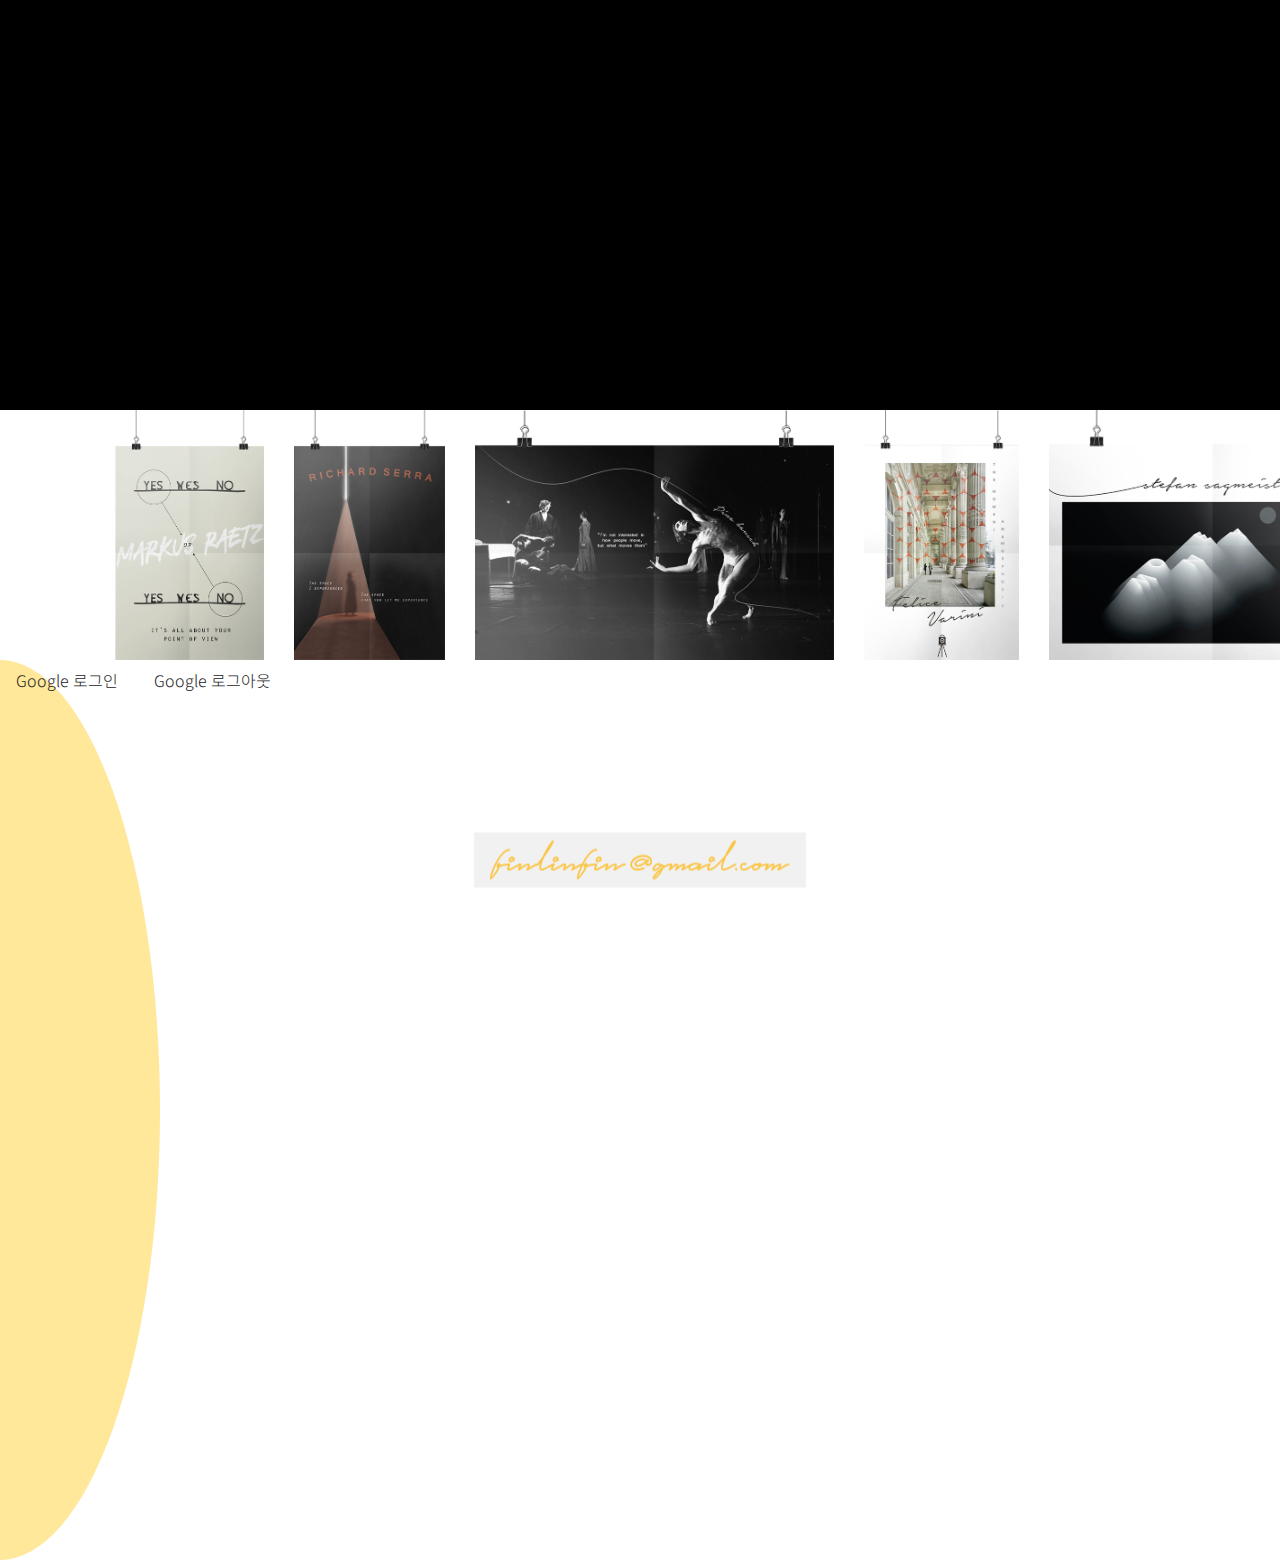
==== commit 8519c106: "1812060752" ====
--- a/public/index.html
+++ b/public/index.html
@@ -19,207 +19,203 @@
   <script defer src="/__/firebase/init.js"></script>
 
 </head>
+
 <body>
-<div id="nav">
-  <ul class="navs row clear">
-    <li><a href="#" class="list" data-now="1">ABOUT ME</a></li>
-    <li><a href="#" class="list"  data-now="2">WEB</a></li>
-    <li><a href="#" class="list" data-now="0">  
-        <p>YE<br>SOL</p>
-       
-    </a></li>
-    <li><a href="#" class="list" data-now="3">ART WORKS</a></li>
-    <li><a href="#"class="list" data-now="4">CONTACT</a></li>
-  </ul>
-</div>
-<div id="header" class="page">
-  <div class="fas fa-bars"></div>
-  <img src="image/leaf_l.png" alt="img" class="l_img img">
-  <div class="h_txt">
-    <div>
+  <div id="nav">
+    <ul class="navs row clear">
+      <li><a href="#" class="list" data-now="1">ABOUT ME</a></li>
+      <li><a href="#" class="list" data-now="2">WEB</a></li>
+      <li><a href="#" class="list" data-now="0">
+          <p>YE<br>SOL</p>
+
+        </a></li>
+      <li><a href="#" class="list" data-now="3">ART WORKS</a></li>
+      <li><a href="#" class="list" data-now="4">CONTACT</a></li>
+    </ul>
+  </div>
+  <div id="header" class="page">
+    <div class="fas fa-bars"></div>
+    <img src="image/leaf_l.png" alt="img" class="l_img img">
+    <div class="h_txt">
       <div>
-        <h1>Hello,</h1>
-      </div>
-    </div>
-  </div>
-  <img src="image/leaf_r.png" alt="img" class="r_img img">
-  <img class="h_circle" src="image/h_circle.png"></i>
-</div>
-
-<div id="about_me" class="page">
-  <div class="row clear table">
-      
-   <div class="table-cell">
-      <h3>About me</h3>
-    <div class="me_left fl">
-      <div class="me_1 me" style="text-align:center;">
-        <img src="image/about_me_me.png" alt="img" class="me_img">
-      </div>
-      <div class="me_2 me">
-        <p>Lorem Ipsum Dolor Sit Amet,
-          Consectetuer Adipiscing Elit,
-          Sed Diam Nonummy Nibh Euismo
-          d Tincidunt Ut Laoreet Dolore Magn</p>
-      </div>
-      <div class="me_3 me">
-        <p><i class="far fa-envelope"> </i> : finlinfin@gmail.com</p>
-        <p><i class="fas fa-phone"> </i> : +82 10 4232 8896 </p>
-        <p><a href="http://wowowo.dothome.co.kr/portfolio/public/index.html"><i class="fas fa-desktop"> </i> : wowowo.dothome.co.kr</p></a>
-        <p><a href="https://github.com/wowowo12"><i class="fas fa-desktop"> </i> : https://github.com/wowowo12</p></a>
-      </div>
-
-    </div>
-    <div class="me_right fr">
-      <div class="me_4 me">
-        <h4>Education</h4>
-        <p>2014-2018</p>
-        <p>Hongik University, printmaking</p>
-      </div>
-      <div class="me_5 me clear">
-        <h4>Language</h4>
-        <p class="fl">KOREAN</p>
-        <p class="fr">Native speaker<p>
-            <p class="fl">ENGLISH</p>
-            <p class="fr">TOEIC: 810<p>
-      </div>
-      <div class="me_5 me clear">
-        <h4>Language</h4>
-        <p class="fl">KOREAN</p>
-        <p class="fr">Native speaker<p>
-            <p class="fl">ENGLISH</p>
-            <p class="fr">TOEIC: 810<p>
-      </div>
-    </div>
-    <div class="me_bottom me clear">
-      <div class="software clear fl">
-        <h4>Software</h4>
-        <div class="softwares">
-          <div class="fl "><img src="image/about_me_skill_ps.png">
-          <p>포토샵</p></div>
-          <div class="fl"><img src="image/about_me_skill_ai.png">
-            <p>일러스트</p></div>
-          <div class="fl"><img src="image/about_me_skill_vs.png">
-          <p>HTML/CSS</p></div>
-          <div class="fl"><img src="image/about_me_skill_fire.png">
-            <p>JQEURY</p></div>
-          <div class="wrap clear">
-            <div class="chart_wrap fl">
-              <canvas id="chart1" class="chart" width="80%"></canvas>
-            </div>
-            <div class="chart_wrap fl">
-              <canvas id="chart2" class="chart" width="80%"></canvas>
-            </div>
-            <div class="chart_wrap fl">
-              <canvas id="chart3" class="chart" width="80%"></canvas>
-            </div>
-            <div class="chart_wrap fl">
-              <canvas id="chart3" class="chart" width="80%"></canvas>
-             
-            </div>
-          </div>
-        </div>
-      </div>
-      <div class="skills fr">
-        <h4>Skills</h4>
-        <p>Web design</p>
-        <div class="range_bg">
-          <div class="range"></div>
-        </div>
-        <p>Poster design</p>
-        <div class="range_bg">
-          <div class="range"></div>
-        </div>
-        <p>Printmaking</p>
-        <div class="range_bg">
-          <div class="range"></div>
-        </div>
-      </div>
-    </div>
-    </di>
-</div>
-  </div>
-</div>
-<div id="web" class="page">
-  
-    <div class="web_right">
-        <h5 class="web_tit">Busan Rockfestival</h5>
-        <div></div>
-        <div></div>
-        <div></div>
-      </div>
-  <div class="web1 row">
-      <h3 class="title">Web</h3>
-    <div class="web_img">
-      <button class="w3-button w3-gray button"><i class="fa fa-arrow-left"></i></button>
-      <img src="image/web_image_1.png" class="desk_top img">
-      <button class="w3-button w3-gray button"><i class="fa fa-arrow-right"></i></button>
-    </div>
-    <div class="txt">
-      <h5>DESIGN CONCEPT</h5>
-      <p>소포타미아 문명의 기초를 세운 최초의 사람은 수메르인이다. 그들은 기원전 3500년경부터 티그리스강과 유프라테스강이 합류하는 지역에 수많은 도시를 건설하고 최초로 문자를 사용하였으며 공통의 종교,
-        수학, 법률 그리고 건축법을 발달시켰다. 그들은 왕이 죽으면 저승에서도 사람들을 거느릴수 있도록 모든 가족과 노예들 뿐 아니라 왕궁에서 사용했던 물건들을 함께 묻었다. 부장품을 통해서 그들의 문명이
-        얼마나 찬란했는지를 알 수 있다.</p>
-
-      <h5>DESIGN</h5>
-      <p>메소포타미아 사람들은 흙으로 빚어 햇볕에 말린 벽돌을 사용하여 신전을 중심으로 한 정교한 도시를 만들었다. 이 건물 내부에는 신전뿐만 아니라 상점, 일터, 거주지가 포 함되어 있었다. 역사상
-        처음으로 도시방어 및 공공 사업같은 작업과 노동의 분업을 통 해 도시 생활이 시작되었다. 그리고 설형 문자를 개발하여 계약이나 규칙, 공고 그리고 통계나 법률 등을 기록하였는데 그 대표적인 것이
-        함무라비 법전이다.</p>
-    </div>
-  </div>
-</div>
-<div id="print" class="page">
-  <img src="image/print_deco_back.png" alt="img" class="print_bg1 img">
-  <img src="image/print_deco1.png" alt="img" class="print_bg2">
-  <div class="row table">
-    <div class="table_cell clear">
-    <div class="print_left fl">
-      <ul class="print_nav">
-        <li><a href="#">COOPER-PLATE PRINT</a></li>
-        <div></div>
-        <li><a href="#">LITHOGRAPHY</a></li>
-        <div></div>
-        <li><a href="#">SILKSCREEN</a></li>
-        <div></div>
-        <li><a href="#">ILLUST</a></li>
-        <div></div>
-      </ul>
-    </div>
-    <div class="print_center fl">
-      <img src="image/print_bg_img1.png" alt="img" >
-      <img src="image/print_bg_img2.png" alt="img" >
-    </div>
-    <div class="print_right fl">
-      <button id="prev" class="w3-white">Prev</button>
-      <button id="next" class="w3-white">Next</button>
-      <p>Where there is nothing 2</p>
-      <p>2015, etching, printed on paper, 59.5x40</p>
-    </div>
-  </div>
-</div>
-</div>
-<div id="contact" class="page">
+        <div>
+          <h1>Hello,</h1>
+        </div>
+      </div>
+    </div>
+    <img src="image/leaf_r.png" alt="img" class="r_img img">
+    <img class="h_circle" src="image/h_circle.png"></i>
+  </div>
+
+  <div id="about_me" class="page">
+    <img src="image/print_deco_back.png" alt="#" class="deco_bg">
+    <div class="row clear table">
+      <div class="table-cell">
+        <div class="me_left fl">
+          <div class="me_1 me" style="text-align:center;">
+            <img src="image/about_me_me.png" alt="img" class="me_img">
+          </div>
+          <div class="me_2 me">
+            <p>Lorem Ipsum Dolor Sit Amet,
+              Consectetuer Adipiscing Elit,
+              Sed Diam Nonummy Nibh Euismo
+              d Tincidunt Ut Laoreet Dolore Magn</p>
+          </div>
+          <div class="me_3 me">
+            <p><i class="far fa-envelope"> </i> : finlinfin@gmail.com</p>
+            <p><i class="fas fa-phone"> </i> : +82 10 4232 8896 </p>
+            <p><a href="http://wowowo.dothome.co.kr/portfolio/public/index.html"><i class="fas fa-desktop"> </i> :
+                wowowo.dothome.co.kr</p></a>
+            <p><a href="https://github.com/wowowo12"><i class="fas fa-desktop"> </i> : https://github.com/wowowo12</p></a>
+          </div>
+
+        </div>
+        <div class="me_right fr">
+          <div class="me_4 me">
+            <h4>Education</h4>
+            <p>2014-2018</p>
+            <p>University, printmaking</p>
+          </div>
+          <div class="me_5 me clear">
+            <h4>Language</h4>
+            <p class="fl">KOREAN</p>
+            <p class="fr">Native speaker<p>
+                <p class="fl">ENGLISH</p>
+                <p class="fr">TOEIC: 810<p>
+          </div>
+          <div class="me_5 me clear">
+            <h4>Language</h4>
+            <p class="fl">KOREAN</p>
+            <p class="fr">Native speaker<p>
+                <p class="fl">ENGLISH</p>
+                <p class="fr">TOEIC: 810<p>
+          </div>
+        </div>
+        <div class="me_bottom me clear">
+          <div class="software clear fl">
+            <h4>Software</h4>
+            <div class="softwares">
+              <div class="fl "><img src="image/about_me_skill_ps.png">
+                <p>포토샵</p>
+              </div>
+              <div class="fl"><img src="image/about_me_skill_ai.png">
+                <p>일러스트</p>
+              </div>
+              <div class="fl"><img src="image/about_me_skill_vs.png">
+                <p>HTML/CSS</p>
+              </div>
+              <div class="fl"><img src="image/about_me_skill_fire.png">
+                <p>JQEURY</p>
+              </div>
+              <div class="wrap clear">
+                <div class="chart_wrap fl">
+                  <canvas id="chart1" class="chart" width="80%"></canvas>
+                </div>
+                <div class="chart_wrap fl">
+                  <canvas id="chart2" class="chart" width="80%"></canvas>
+                </div>
+                <div class="chart_wrap fl">
+                  <canvas id="chart3" class="chart" width="80%"></canvas>
+                </div>
+                <div class="chart_wrap fl">
+                  <canvas id="chart3" class="chart" width="80%"></canvas>
+
+                </div>
+              </div>
+            </div>
+          </div>
+          <div class="skills fr">
+            <h4>Skills</h4>
+            <p>Web design</p>
+            <div class="range_bg">
+              <div class="range"></div>
+            </div>
+            <p>Poster design</p>
+            <div class="range_bg">
+              <div class="range"></div>
+            </div>
+            <p>Printmaking</p>
+            <div class="range_bg">
+              <div class="range"></div>
+            </div>
+          </div>
+        </div>
+        </di>
+      </div>
+    </div>
+  </div>
+  <div id="web" class="page">
+    <img src="image/print_deco_back2.png" class="img deco_bg">
+    <div class="web1">
+      <div class="web_top">
+        <h5 class="web_left">BUSAN ROCKFESTIVAL</h5>
+        <h5 class="web_right"> WEB PORTFOLIO # 1</h5>
+        <div class="row web1_cont">
+          <h3>WEB</h3>
+          <div class="line"></div>
+          <div class="web_imgs">
+            <img src="image/web_image_1.png" alt="#">
+          </div>
+          <p class="button_p"><a href="#">PREV</a></p>
+          <p class="button_n"><a href="#">NEXT</a></p>
+        </div>
+      </div>
+
+      <div class="web_bottom">
+        <div class="row clear">
+          <div class="web1_txt1">
+            <h5>DESIGN CONCEPT</h5>
+            <p>소포타미아 문명의 기초를 세운 최초의 사람은 수메르인이다. 그들은 기원전 3500년경부터 티그리스강과 유프라테스강이 합류하는 지역에 수많은 도시를 건설하고 최초로 문자를 사용하였으며
+              공통의 궁에서 사용했던서 물건들을 함께 묻었다. 부장품을 통해서 부장품을 통해서
+            </p>
+             </p>
+
+            <h5>DESIGN</h5>
+            <p>메소포타미아 사람들은 흙으로 빚어 햇볕에 말린 벽돌을 사용하여 신전을 중심으로 한 정교한 도시를 만들었다. 이 건물 내부에는 신전뿐만 아니라 상점, 일터, 거주지가 포 함되어 있었다.
+              역사상
+              처음으로 도시방어 및 공공 사업같은 작업과 노동의 분업을 통 해 도시 생활이 시작되었다. 그리고 설형 문자를 개발하여 계약이나 규칙, 공고 그리고 통계나 법률 등을 기록하였는데 그</p>
+          </div>
+          <div class="web1_txt2">
+              <h5>COLOR</h5>
+             <p><span class="dot_1"></span><span>#FFFFFF</span></p>
+             <p><span class="dot_2"></span><span>#F16521</span></p>
+             <p><span class="dot_3"></span><span>#F00000</span></p>
+          </div>
+          <div class="web1_txt3">
+              <h5>FONT</h5>
+          </div>
+
+        </div>
+      </div>
+    </div>
+  </div>
+  <div id="print" class="page">
+    <h3>WEB</h3>
+    <div class="line"></div>
+  </div>
+  <div id="contact" class="page">
     <div class="poster">
-        <div class="posters" class="clear">
-          <a href="#" class="slide"><img src="image/poster1.png" alt="img"></a>
-          <a href="#" class="slide"><img src="image/poster2.png" alt="img"></a>
-          <a href="#" class="slide"><img src="image/poster3.png" alt="img"></a>
-          <a href="#" class="slide"><img src="image/poster4.png" alt="img"></a>
-          <a href="#" class="slide"><img src="image/poster5.png" alt="img"></a>
-          <a href="#" class="slide"><img src="image/poster6.png" alt="img"></a>
-          <a href="#" class="slide"><img src="image/poster7.png" alt="img"></a>
-          <a href="#" class="slide"><img src="image/poster8.png" alt="img"></a>
-        </div>
-      </div>
+      <div class="posters" class="clear">
+        <a href="#" class="slide"><img src="image/poster1.png" alt="img"></a>
+        <a href="#" class="slide"><img src="image/poster2.png" alt="img"></a>
+        <a href="#" class="slide"><img src="image/poster3.png" alt="img"></a>
+        <a href="#" class="slide"><img src="image/poster4.png" alt="img"></a>
+        <a href="#" class="slide"><img src="image/poster5.png" alt="img"></a>
+        <a href="#" class="slide"><img src="image/poster6.png" alt="img"></a>
+        <a href="#" class="slide"><img src="image/poster7.png" alt="img"></a>
+        <a href="#" class="slide"><img src="image/poster8.png" alt="img"></a>
+      </div>
+    </div>
     <div class="l_circle"></div>
-    
-        <button class="w3-button" id="google_login">Google 로그인</button>
-        <button class="w3-button" id="google_login">Google 로그아웃</button>
-        <button class="w3-button w3-light-gray" id="email"><img src="image/email.png" alt="img"></button>
-   
-  </div>
-<script defer src="https://www.gstatic.com/firebasejs/5.0.0/firebase.js"></script>
-<script defer src="js/index.js"></script>
-<script defer src="js/slide.js"></script>
+
+    <button class="w3-button" id="google_login">Google 로그인</button>
+    <button class="w3-button" id="google_login">Google 로그아웃</button>
+    <button class="w3-button w3-light-gray" id="email"><img src="image/email.png" alt="img"></button>
+
+  </div>
+  <script defer src="https://www.gstatic.com/firebasejs/5.0.0/firebase.js"></script>
+  <script defer src="js/index.js"></script>
+  <script defer src="js/slide.js"></script>
 
 </body>
 
--- a/public/css/main.css
+++ b/public/css/main.css
@@ -1,5 +1,7 @@
+
+
 .fa-bars{display:block; color:#fff; font-size:22px;position:fixed; right:35px; top:39px; z-index:999999;}
-#nav{text-align:center; background-color:rgba(98,96,95,0.5); position:fixed; width:100%; z-index:99999;
+#nav{text-align:center; background-color:rgba(98,96,95,0.7); position:fixed; width:100%; z-index:99999;
 }
 .navs{height:100px; text-align:center;}
 .navs>li{float:left; width:20%;}
@@ -25,9 +27,11 @@
 #header>.h_circle{position:absolute;  width:100%; bottom:-33px; animation-name:h_circle; 
      animation-duration: 1s; animation-fill-mode: backwards; animation-timing-function:ease-out}
 
-
-#about_me{width:100%;background-color:#7c7a77; height:100%; }
-#about_me>.row{padding:0 200px; display:table; height:100%; }
+/* ABOUT ME */
+#about_me{width:100%;background-color:#fdfbee; height:100%; position:relative; }
+#about_me>.deco_bg{position:absolute; height:100%;}
+#about_me>.row{padding:0 200px; display:table; height:100%; position:absolute; z-index:3;
+ left:50%; transform:translateX(-50%);}
 #about_me>.row>.table-cell{display:table-cell; vertical-align: middle;
     width:100%}
 .me_img{opacity:0.6}
@@ -42,51 +46,73 @@
 .me_bottom>.software>.softwares>div:nth-child(5){width:100%;}
 .softwares .chart_wrap{width:25%;}
 .softwares{margin-top:1rem;}
-.softwares>div>p{font-size:13px; margin-top:2px; color:#ccc;}
+.softwares>div>p{font-size:13px; margin-top:2px; color:#000;}
 .range_bg>.range{background-color:#ffb300; height:1.2rem;position:absolute;
-animation:1.5s range linear; animation-fill-mode:forwards }
-
-#web{background-color:#474646; padding:100px 0; height:100%;
-position:relative;}
-.web_right{transform:rotate(-90deg); text-align:center; width:200px; position:absolute; left:0; top:50%;
-}
-.web_right>.web_tit{color:#fff; margin-bottom:5px; font-size:1rem;}
-.web_right>div{width:17px; height:17px; border-radius: 50%; background-color:#fff;
-display:inline-block;}
-.web_right>div:nth-child(2){background-color:#f16521}
-.web_right>div:nth-child(3){ background-color:#000;}
-#web .web_img{margin:0 auto 50px; text-align:center;}
-#web .desk_top{max-width:700px;  text-align:center;}
-#web .button{border-radius:50%; font-size:20px; height:50px; width:50px; outline:none;}
-.button>.fa{color:#666;}
-#web .txt{width:45%;}
-#web .txt>p{color:#fff; text-align:justify; font-size:0.9rem;}
-#web .txt>p:nth-child(2){margin-bottom:20px;}
-#web .txt>h5{color:#f16521;}
+animation:1.5s linear; animation-fill-mode:forwards }
+/* WEB */
+#web{height:100%; position:relative;}
+#web>.deco_bg{height:100%; width:100%; position:absolute; z-index:2;}
+.web1{height:100%; background-color:#fff6e6}
+.web_left{transform:rotate(-90deg); text-align:center; width:200px; position:absolute; left:0; top:50%;
+    color:#fff; margin-bottom:5px; font-size:1rem;}
+.web_right{transform:rotate(90deg); text-align:center; width:200px; position:absolute; right:0; top:50%;
+  color:#fff; margin-bottom:5px; font-size:1rem;}    
+.web_top{background-color:#f8b007; width:100%; height:65%;color:#fff; padding-top:5%;
+position:relative; border-radius: 0 0 15% 15%;}
+.web1_cont>.line{width:132px; height:5px; background-color:#f16521; margin-bottom:10px;}
+.web_bottom{height:35%;}
+.web_imgs{text-align:center;}
+.web_img{text-align:center; height:300px; }
+.button_p{position:absolute; bottom:1%; left:20%; z-index:3 }
+.button_n{position:absolute; bottom:1%; right:20%; z-index:3 }
+/* web_bottom */
+.web_bottom{background-color:#fff6e6;}
+.web_bottom>.row{padding-top:2%;}
+.web1_txt1{width:45%; height:70%;float:left;}
+.web1_txt1>p{color:#000; text-align:justify; font-size:0.9rem;}
+.web1_txt1>p:nth-child(2){margin-bottom:20px;}
+.web1_txt1>h5{color:#f16521;}
+.web1_txt2, .web1_txt3{float:left; width:22.25%; margin-left:5%;}
+.web1_txt2>h5{color:#f16521;}
+.web1_txt2>p>span:nth-child(1){display:inline-block; width:15px; height:15px; 
+border-radius:50%; margin:0 5px;}
+.web1_txt2>p:nth-of-type(1){color:#fff; background-color:rgba(0,0,0,0.2)}
+.web1_txt2>p:nth-of-type(2){color:#f16521; background-color:#fff;}
+.web1_txt2>p:nth-of-type(3){background-color:#fff;}
+.dot_1{background-color:#fff;}
+.dot_2{background-color:#f16521}
+.dot_3{background-color:#000;}
+.web1_txt3>h5{color:#f16521;}
+/* print */
+#print{width:100%; height:100%; background-color:#000;}
+#print>h3{color:#fff;}
+#print>.line{width:132px; height:5px; background-color:#fad045; margin-bottom:10px;}
+#
+/* #print>.print_bg1{position:absolute; z-index:-1}
+#print>.table{display:table; height:100%; width:100%;}
+#print .title{color:#000;}
+#print>.table>.table_cell{display:table-cell; vertical-align: middle; }
+#print .print_nav>li{margin:10px 0; float:left;}
+.print_nav{margin-bottom:30px;}
+.print_nav>li>a{margin-right:15px;}
+.print_left{width:50%; height:50%; text-align:center;}
+.print_left img{max-width:350px; }
+.print_center{width:25%; height:50%; font-size:14px; }
+.print_center p:nth-child(3){text-align:justify; margin-top:10px;}
+.print_right{width:25%;padding-left:50px; position:relative; height:50%;}
+#prev, #next{border:1px solid #000; outline:none; 
+width:166px; height:45px; display:inline-block; background-color:#fff;
+position:absolute; right:0;}
+#prev{bottom:55px;}
+#next{bottom:0;}
+#prev:hover, #next:hover{border:1px solid #ffb300; color:#ffb300;} */
 
 
-.poster{width:100%; overflow:hidden; padding-bottom:50px; background-color:#fff; }
+.poster{width:100%; overflow:hidden; padding-bottom:50px; background-color:#fff; height:100%;}
 .posters{width:3000px; padding:0 100px  }
 .posters>a{float:left; margin:0 15px;}
 .posters>a>img{max-height:250px;}
 .posters>a>img:hover{opacity:0.7;}
-
-#print{width:100%; height:100%; position:relative;background-color:#fffdf0;}
-#print>.print_bg1, #print>.print_bg2{position:absolute;}
-.print_bg2{right:20%;}
-#print>.table{display:table; height:100%; width:100%;}
-#print>.table>.table_cell{display:table-cell; vertical-align: middle; }
-#print .print_nav>div{width:20px; border-top:2px solid #000;}
-#print .print_nav>li{margin:10px 0;}
-.print_left{width:25%;}
-.print_center{width:50%; height:70%; position:relative}
-.print_center>img{position:absolute;}
-.print_center>img:last-child{right:0; top:10%}
-.print_right{width:25%;padding-left:50px; position:relative;}
-.print_right>#prev,.print_right>#next{border:1px solid #000; outline:none;
-width:166px; height:45px; display:inline-block; margin:5px 0;}
-
-
 #contact{width:100%; height:100%; position:relative;}
 #contact>.l_circle{width:25%; height:100%; background-color:rgba(255,197,0,0.4); border-radius:100%; position:absolute;
  left:-12.5%; z-index:-1} 
@@ -111,6 +137,12 @@
     0%{width:0;}
     100%{width:85%;}
 }
+@media screen and (max-width:1280px){
+    #web .desk_top{max-width:500px;}
+    #web{padding:40px 0;}
+    .web_right, .web_left{display:none;}
+    .print_left img{max-width:300px;}
+}
 @media screen and (max-width:960px){
    
     #header>.l_img{max-width:400px; top:250px;}
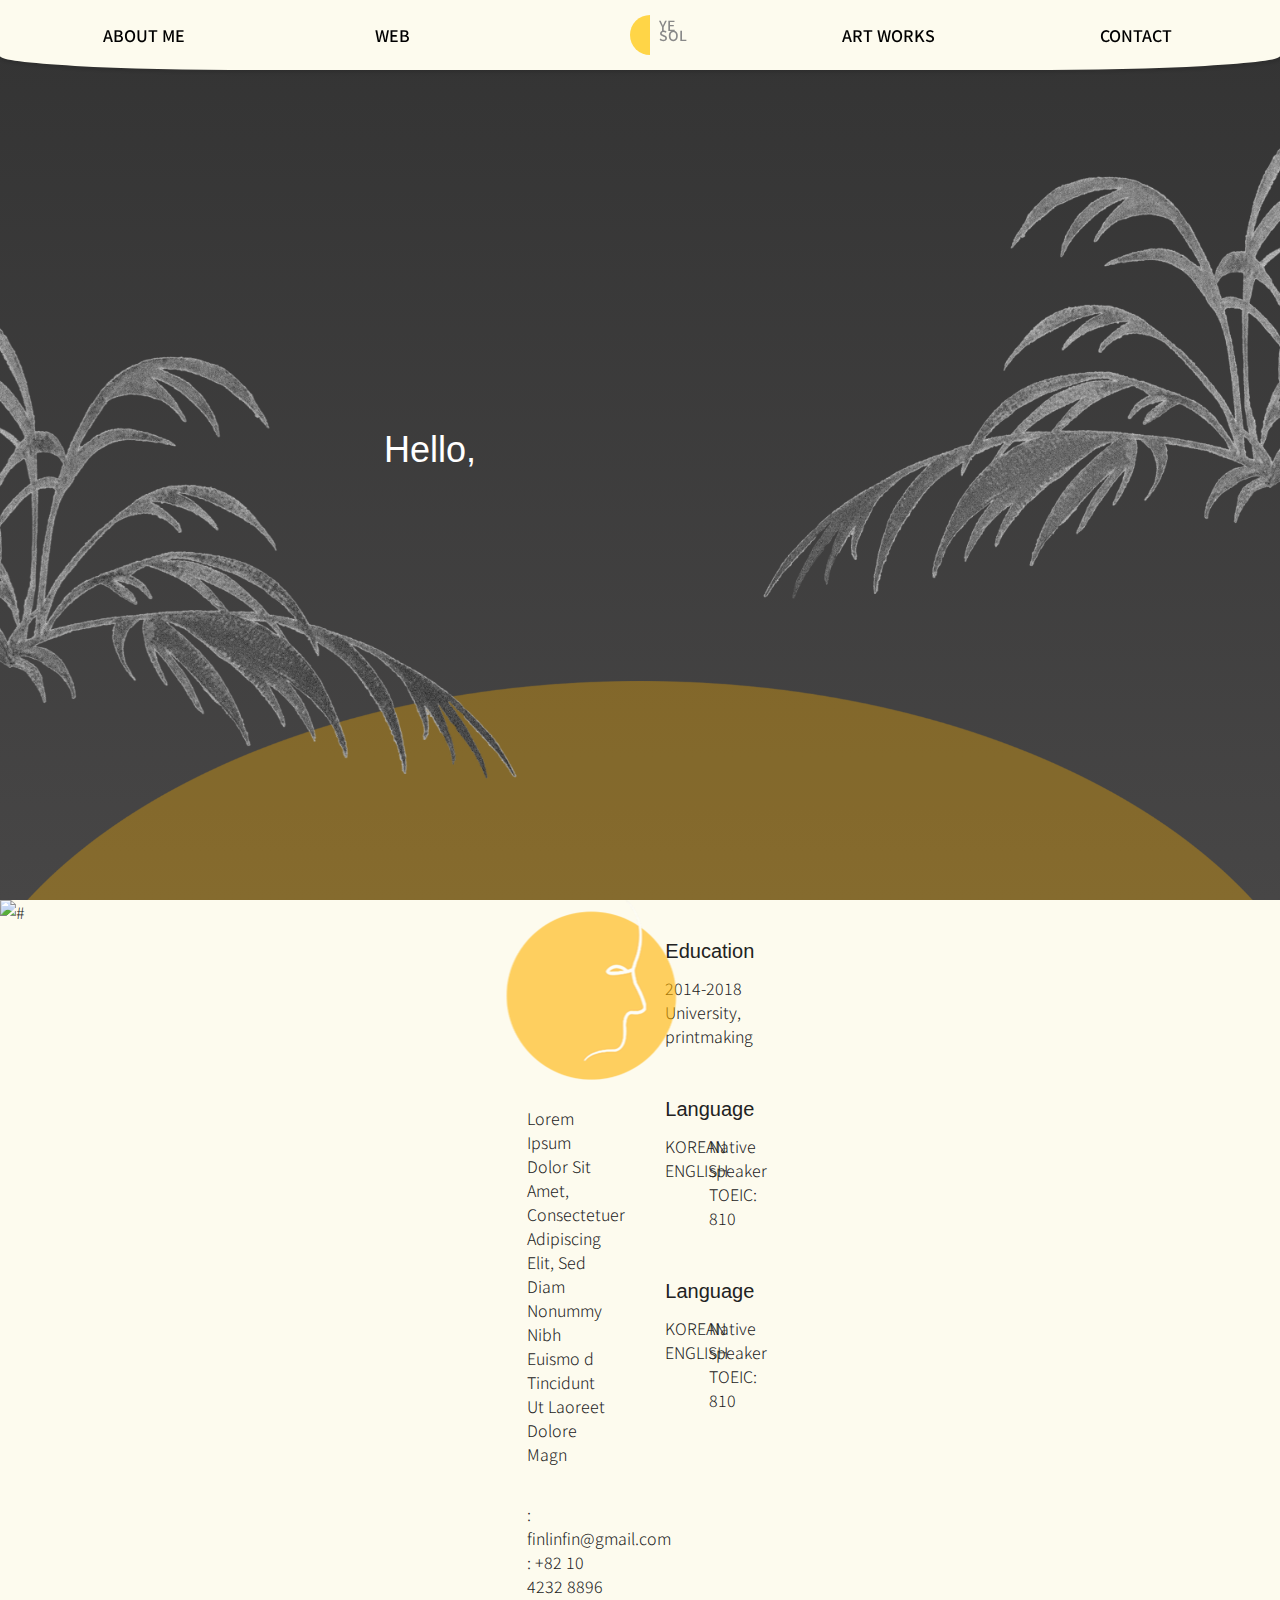
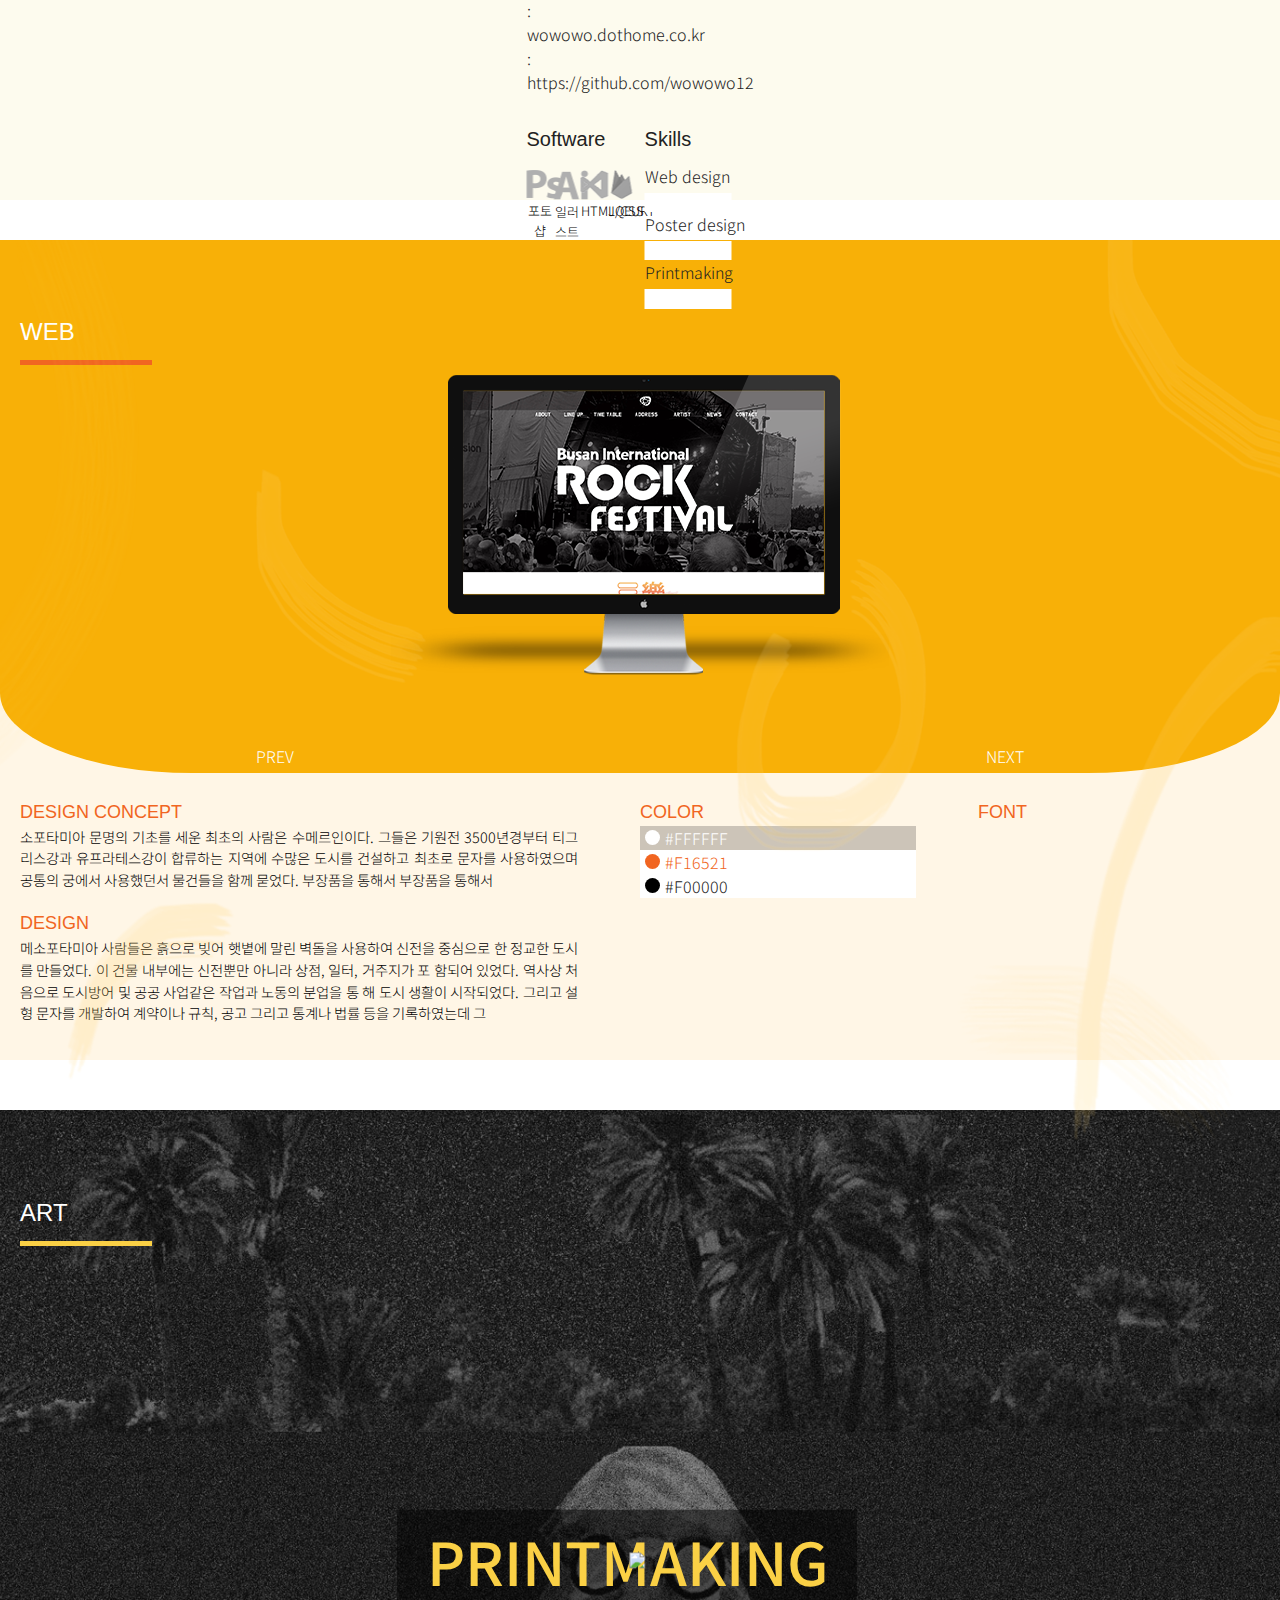
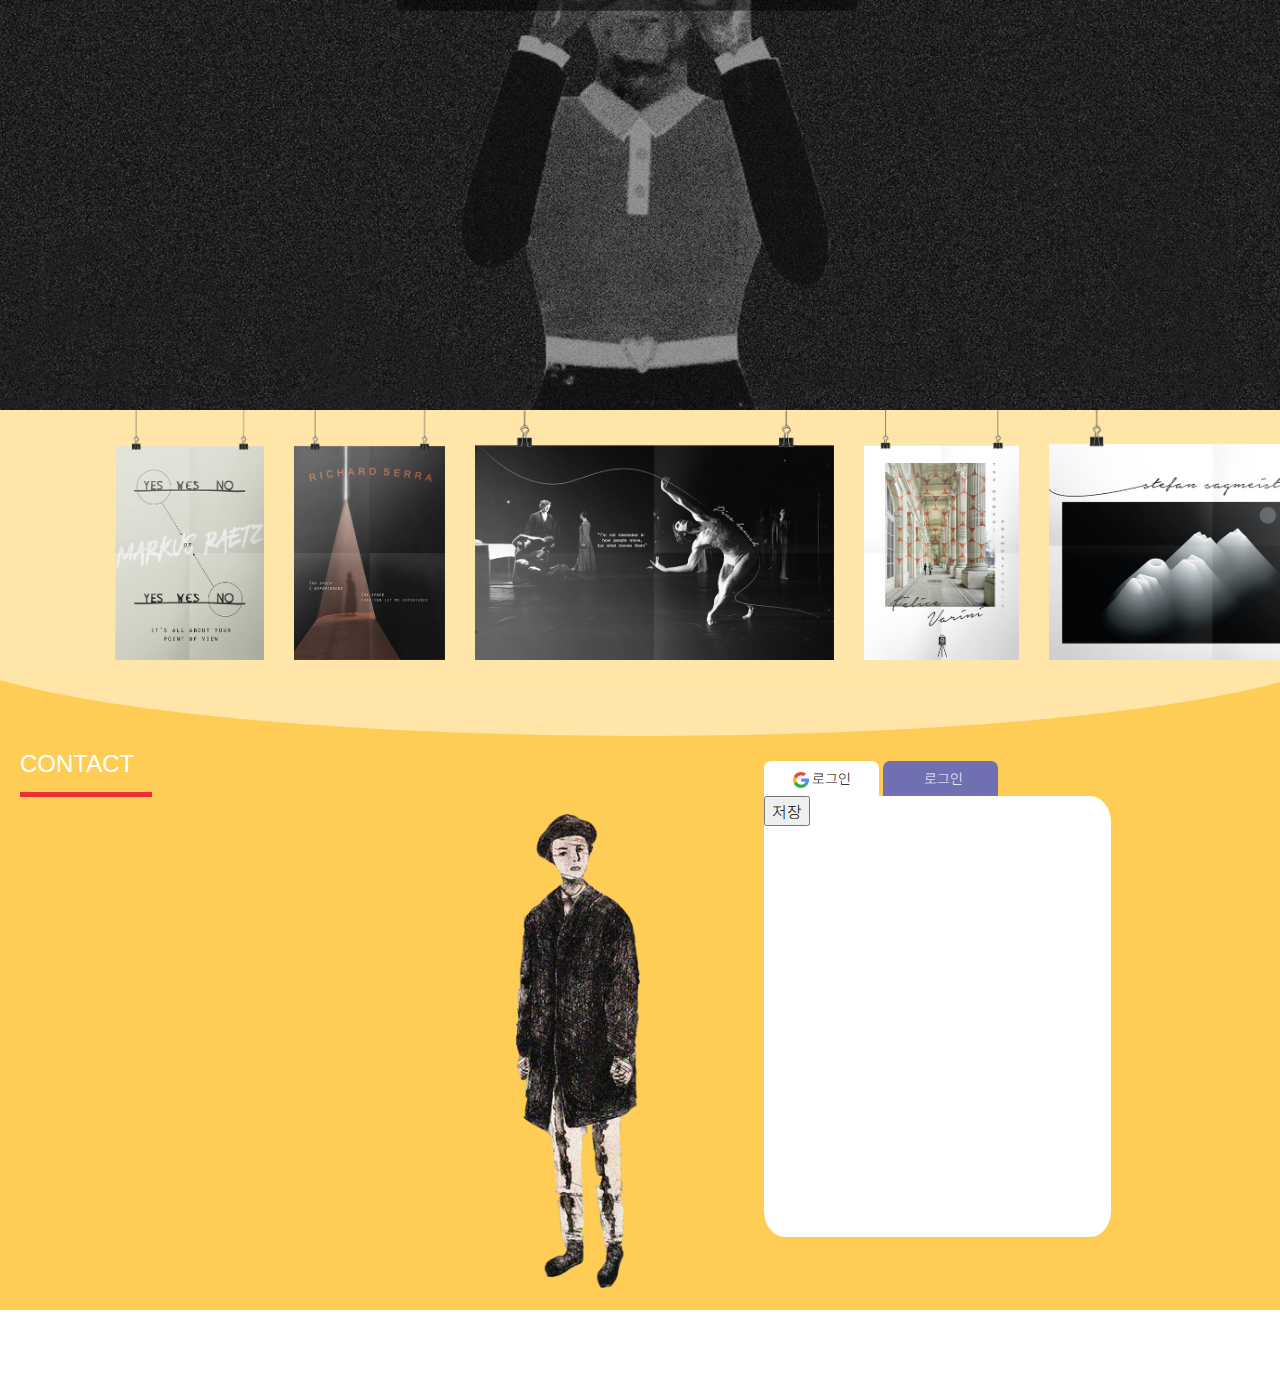
==== commit d33425c9: "1812071433" ====
--- a/public/index.html
+++ b/public/index.html
@@ -168,7 +168,7 @@
             <p>소포타미아 문명의 기초를 세운 최초의 사람은 수메르인이다. 그들은 기원전 3500년경부터 티그리스강과 유프라테스강이 합류하는 지역에 수많은 도시를 건설하고 최초로 문자를 사용하였으며
               공통의 궁에서 사용했던서 물건들을 함께 묻었다. 부장품을 통해서 부장품을 통해서
             </p>
-             </p>
+            </p>
 
             <h5>DESIGN</h5>
             <p>메소포타미아 사람들은 흙으로 빚어 햇볕에 말린 벽돌을 사용하여 신전을 중심으로 한 정교한 도시를 만들었다. 이 건물 내부에는 신전뿐만 아니라 상점, 일터, 거주지가 포 함되어 있었다.
@@ -176,13 +176,13 @@
               처음으로 도시방어 및 공공 사업같은 작업과 노동의 분업을 통 해 도시 생활이 시작되었다. 그리고 설형 문자를 개발하여 계약이나 규칙, 공고 그리고 통계나 법률 등을 기록하였는데 그</p>
           </div>
           <div class="web1_txt2">
-              <h5>COLOR</h5>
-             <p><span class="dot_1"></span><span>#FFFFFF</span></p>
-             <p><span class="dot_2"></span><span>#F16521</span></p>
-             <p><span class="dot_3"></span><span>#F00000</span></p>
+            <h5>COLOR</h5>
+            <p><span class="dot_1"></span><span>#FFFFFF</span></p>
+            <p><span class="dot_2"></span><span>#F16521</span></p>
+            <p><span class="dot_3"></span><span>#F00000</span></p>
           </div>
           <div class="web1_txt3">
-              <h5>FONT</h5>
+            <h5>FONT</h5>
           </div>
 
         </div>
@@ -190,8 +190,16 @@
     </div>
   </div>
   <div id="print" class="page">
-    <h3>WEB</h3>
-    <div class="line"></div>
+    <div class="row">
+      <h3>ART</h3>
+      <div class="line"></div>
+    </div>
+    <span class="pr_tit">PRINTMAKING</span>
+    <div class="print_img">
+      <img src="image/tv.png" alt="#" class="img">
+    </div>
+
+
   </div>
   <div id="contact" class="page">
     <div class="poster">
@@ -206,12 +214,32 @@
         <a href="#" class="slide"><img src="image/poster8.png" alt="img"></a>
       </div>
     </div>
-    <div class="l_circle"></div>
-
-    <button class="w3-button" id="google_login">Google 로그인</button>
-    <button class="w3-button" id="google_login">Google 로그아웃</button>
-    <button class="w3-button w3-light-gray" id="email"><img src="image/email.png" alt="img"></button>
-
+
+    <div class="contacts">
+      <img src="image/w_circle.png" class="img">
+      <div class="row">
+        <div class="ct_lt">
+          <h3>CONTACT</h3>
+          <div class="line"></div>
+        </div>
+        <div class="ct_ct">
+          <div class="tb">
+            <div class="tb_cell">
+              <img src="image/left_center.png" alt="#" class="img">
+            </div>
+          </div>
+        </div>
+        <div class="ct_rt">
+              <button class="ct_bt" id="google_login"><img src="image/google_icon.png"> 로그인</button>
+              <button class="ct_bt" id="google_logout"><img src="image/google_icon.png"> 로그아웃</button>
+              <button class="ct_bt" id="facebook_login"><i class="fab fa-facebook-f"></i> 로그인</button>
+              <ul class="ct_wrap">
+                <li class="ct_cont"></li>
+                <button id="ct_push">저장</button>
+              </ul>
+        </div>
+      </div>
+    </div>
   </div>
   <script defer src="https://www.gstatic.com/firebasejs/5.0.0/firebase.js"></script>
   <script defer src="js/index.js"></script>
--- a/public/css/main.css
+++ b/public/css/main.css
@@ -1,15 +1,17 @@
 
 
-.fa-bars{display:block; color:#fff; font-size:22px;position:fixed; right:35px; top:39px; z-index:999999;}
-#nav{text-align:center; background-color:rgba(98,96,95,0.7); position:fixed; width:100%; z-index:99999;
+/* .fa-bars{display:block; color:#fff; font-size:22px;position:fixed; right:35px; top:24px; z-index:999999;} */
+#nav{text-align:center; background-color:#fdfbee; position:fixed; width:100%; z-index:99999; border-radius:0 0 20% 20%;
+    box-shadow:1.5px 3px 3px rgba(0,0,0,0.1);
 }
-.navs{height:100px; text-align:center;}
+.navs{height:70px; text-align:center; }
 .navs>li{float:left; width:20%;}
-.navs>li>a{width:100%; height:inherit; display:inline-block; line-height:100px; color:#fff; text-align:center;}
-.navs>li:nth-child(3)>a{background-color:rgba(255,197,0,0.7); width:25px;
-     height:50px; line-height:20px;
-    border-radius: 50px  0 0 50px; margin:25px 50px 0 50px; padding:0;}
-.navs>li:nth-child(3)>a>p{margin-left:29px; margin-top:5px; font-size:14px;color:#ccc;}
+.navs>li>a{width:100%; height:inherit; display:inline-block; line-height:70px; color:#000; 
+    font-weight:500; text-align:center;}
+.navs>li:nth-child(3)>a{background-color:rgba(255,197,0,0.7); width:20px;
+     height:40px; line-height:10px;
+    border-radius: 50px  0 0 50px; margin:15px 50px 0 50px; padding:0;}
+.navs>li:nth-child(3)>a>p{margin-left:29px; margin-top:5px; font-size:14px;color:#888;}
 .navs>li>a:hover{color:#ffb300; background-color:rgba(0,0,0,0.4);}
 .navs .navs_menu{border:1px solid rbga(0,0,0,0.7);
 display:none;}
@@ -29,7 +31,7 @@
 
 /* ABOUT ME */
 #about_me{width:100%;background-color:#fdfbee; height:100%; position:relative; }
-#about_me>.deco_bg{position:absolute; height:100%;}
+#about_me>.deco_bg{position:absolute; height:100%; width:100%;}
 #about_me>.row{padding:0 200px; display:table; height:100%; position:absolute; z-index:3;
  left:50%; transform:translateX(-50%);}
 #about_me>.row>.table-cell{display:table-cell; vertical-align: middle;
@@ -41,6 +43,7 @@
 .me_left>.me_3>p i{color:#ffb300;}
 .me_right>.me_5>p{width:50%;}
 .me_bottom>.skills>.range_bg{width:80%; background-color:#fff; height:1.2rem; position:relative; margin-top:5px;}
+
 .me_bottom>.software, .me_bottom>.skills{width:48%;}
 .me_bottom>.software>.softwares>div{width:25%; text-align:center; margin-bottom:5px;}
 .me_bottom>.software>.softwares>div:nth-child(5){width:100%;}
@@ -48,7 +51,11 @@
 .softwares{margin-top:1rem;}
 .softwares>div>p{font-size:13px; margin-top:2px; color:#000;}
 .range_bg>.range{background-color:#ffb300; height:1.2rem;position:absolute;
-animation:1.5s linear; animation-fill-mode:forwards }
+animation-name:range; animation-duration: 1.5s; animation-fill-mode:forwards }
+@keyframes range{
+    0%{width:0}
+    100%{width:90%;}
+}
 /* WEB */
 #web{height:100%; position:relative;}
 #web>.deco_bg{height:100%; width:100%; position:absolute; z-index:2;}
@@ -71,9 +78,9 @@
 .web1_txt1{width:45%; height:70%;float:left;}
 .web1_txt1>p{color:#000; text-align:justify; font-size:0.9rem;}
 .web1_txt1>p:nth-child(2){margin-bottom:20px;}
-.web1_txt1>h5{color:#f16521;}
+.web1_txt1>h5{color:#f16521; font-weight:500;}
 .web1_txt2, .web1_txt3{float:left; width:22.25%; margin-left:5%;}
-.web1_txt2>h5{color:#f16521;}
+.web1_txt2>h5{color:#f16521; font-weight:500;}
 .web1_txt2>p>span:nth-child(1){display:inline-block; width:15px; height:15px; 
 border-radius:50%; margin:0 5px;}
 .web1_txt2>p:nth-of-type(1){color:#fff; background-color:rgba(0,0,0,0.2)}
@@ -82,42 +89,51 @@
 .dot_1{background-color:#fff;}
 .dot_2{background-color:#f16521}
 .dot_3{background-color:#000;}
-.web1_txt3>h5{color:#f16521;}
+.web1_txt3>h5{color:#f16521; font-weight:500;}
 /* print */
-#print{width:100%; height:100%; background-color:#000;}
-#print>h3{color:#fff;}
-#print>.line{width:132px; height:5px; background-color:#fad045; margin-bottom:10px;}
-#
-/* #print>.print_bg1{position:absolute; z-index:-1}
-#print>.table{display:table; height:100%; width:100%;}
-#print .title{color:#000;}
-#print>.table>.table_cell{display:table-cell; vertical-align: middle; }
-#print .print_nav>li{margin:10px 0; float:left;}
-.print_nav{margin-bottom:30px;}
-.print_nav>li>a{margin-right:15px;}
-.print_left{width:50%; height:50%; text-align:center;}
-.print_left img{max-width:350px; }
-.print_center{width:25%; height:50%; font-size:14px; }
-.print_center p:nth-child(3){text-align:justify; margin-top:10px;}
-.print_right{width:25%;padding-left:50px; position:relative; height:50%;}
-#prev, #next{border:1px solid #000; outline:none; 
-width:166px; height:45px; display:inline-block; background-color:#fff;
-position:absolute; right:0;}
-#prev{bottom:55px;}
-#next{bottom:0;}
-#prev:hover, #next:hover{border:1px solid #ffb300; color:#ffb300;} */
+#print{background:url(../image/prm_bg.jpg) no-repeat center; 
+    width:100%; height:100% ; background-size:cover; position:relative;}
 
+#print h3{color:#fff; font-weight:500;padding-top:85px;}
+ #print .line{width:132px; height:5px; background-color:#fad045; margin-bottom:10px;}
+.print_img{position:absolute; top:50%; left:50%; transform:translate(-43%,-40%);
+animation:tv_ani 1s ease-in infinite forwards;}
+.print_img img{max-width:950px;}
+.pr_tit{font-size:3.7em;color:#fad045; background-color:rgba(0,0,0,0.5);
+font-weight:500; font-weight:500; padding:0.1em 0.5em;
+position:absolute; display:inline-block; top:50%; left:49%; transform:translate(-50%,-50%)}
+@keyframes tv_ani{
+    0%{top:49%;}
+    50%{top:50%;}
+    100%{top:49%}
+}
 
-.poster{width:100%; overflow:hidden; padding-bottom:50px; background-color:#fff; height:100%;}
+#contact{width:100%; height:100%; position:relative;}
+.poster{width:100%; overflow:hidden; background-color:#ffe5a8;height:30%;}
 .posters{width:3000px; padding:0 100px  }
 .posters>a{float:left; margin:0 15px;}
 .posters>a>img{max-height:250px;}
 .posters>a>img:hover{opacity:0.7;}
-#contact{width:100%; height:100%; position:relative;}
-#contact>.l_circle{width:25%; height:100%; background-color:rgba(255,197,0,0.4); border-radius:100%; position:absolute;
- left:-12.5%; z-index:-1} 
+.contacts{background-color:#ffcd56; height:70%; width:100%; }
+.contacts>.row{height:100%;}
 #google_logout{display:none;}
 #email {position:absolute; top:50%; left:50%; transform:translate(-50%,-50%)}
+.ct_lt{float:left; width:40%;}
+.ct_lt>h3{color:#fff; font-weight:500;}
+.ct_lt>.line{background-color:#ee2e37; width:132px; height:5px;}
+.ct_ct{float:left;width:10%; height:100%;}
+.ct_ct>.tb{display:table; width:100%; height:100%; text-align:center;}
+.ct_ct>.tb>.tb_cell{display:table-cell; vertical-align: middle;}
+.ct_ct img{max-width:124px;}
+.ct_rt{float:right;width:40%; height:100%;  margin-top:2%;}
+.ct_rt .ct_bt{width:115px; height:35px; border-radius: 7px 7px 0 0; font-size:14px;
+border:0; outline:none;}
+#google_login{background-color:#fff; font-size:1;}
+#google_logout{display:none;}
+#facebook_login{color:#fff; background-color:#6f6fb2;}
+#facebook_login>i{margin-right:5px;}
+.ct_rt>.ct_wrap{
+    height:70%; background-color:#fff; border-radius:0 6% 6% 6%; width:70%;}
 
 @keyframes h_img{
     0%{opacity:0;}
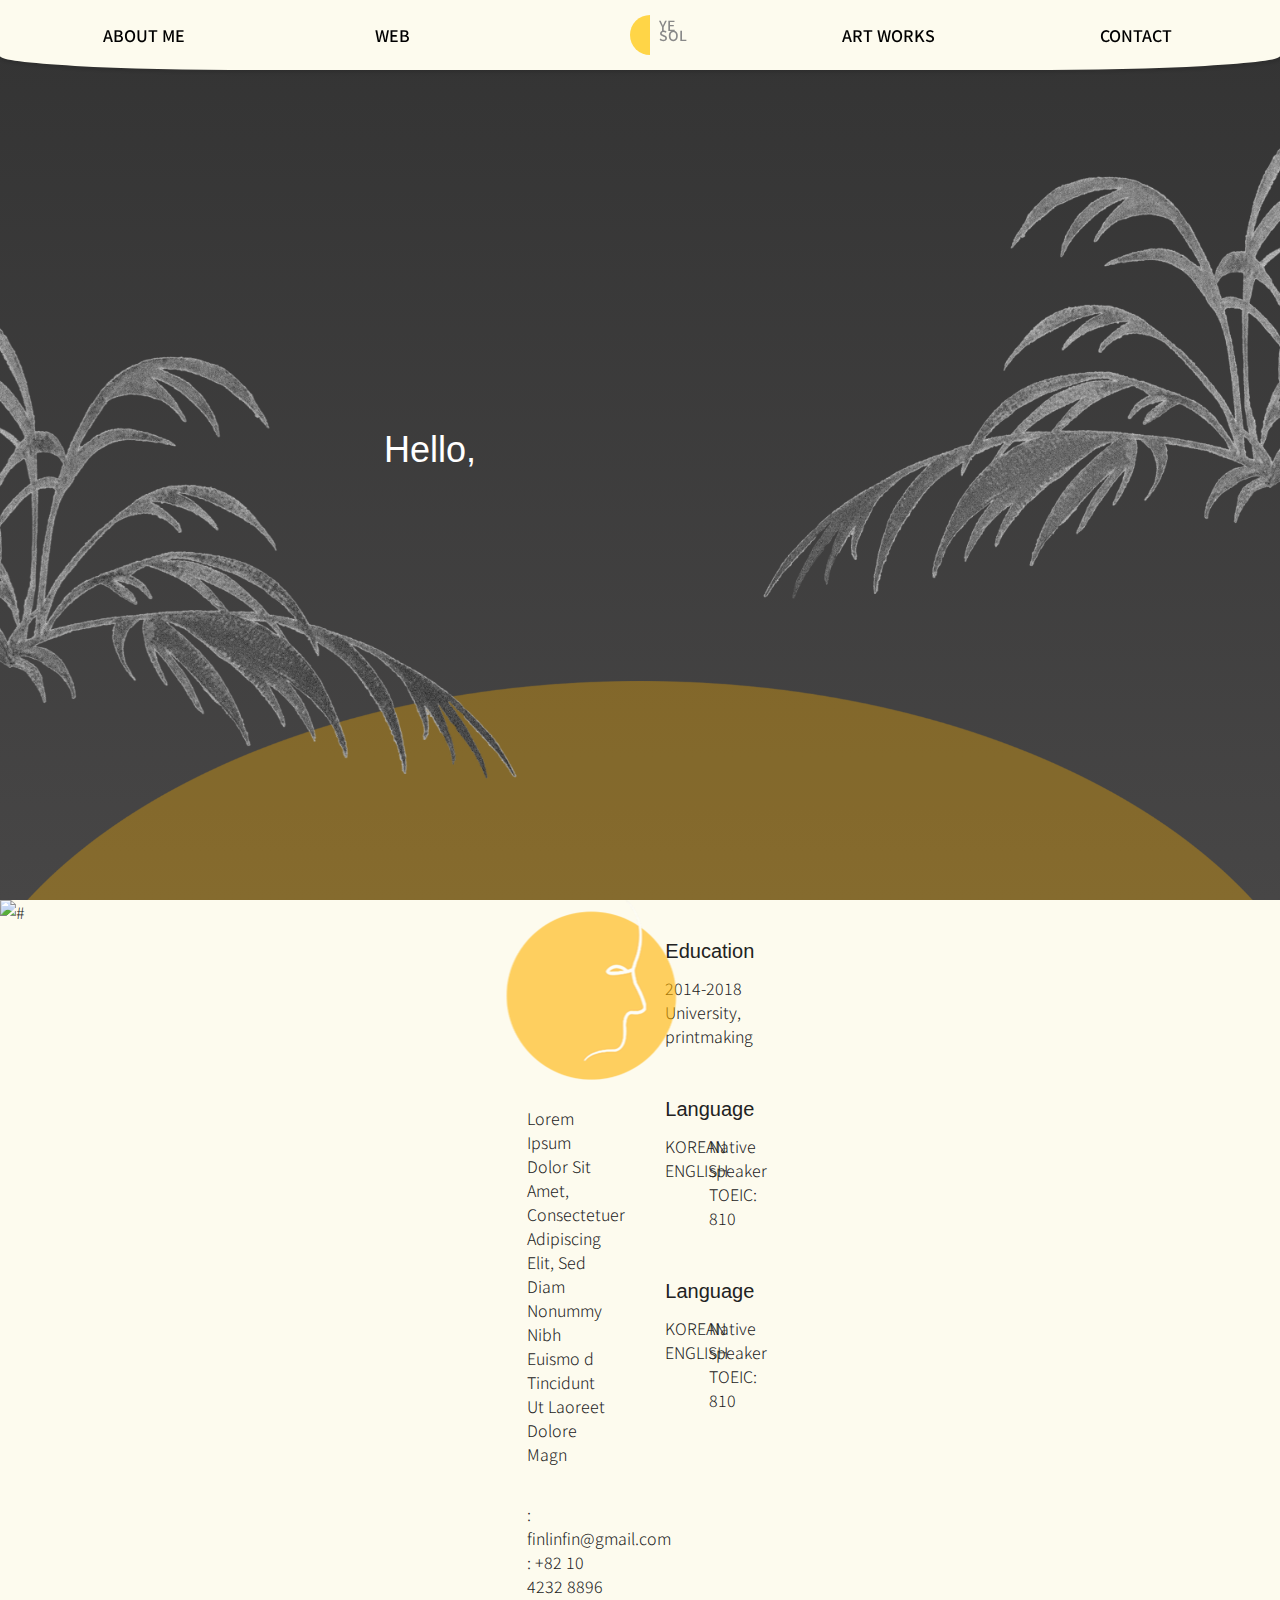
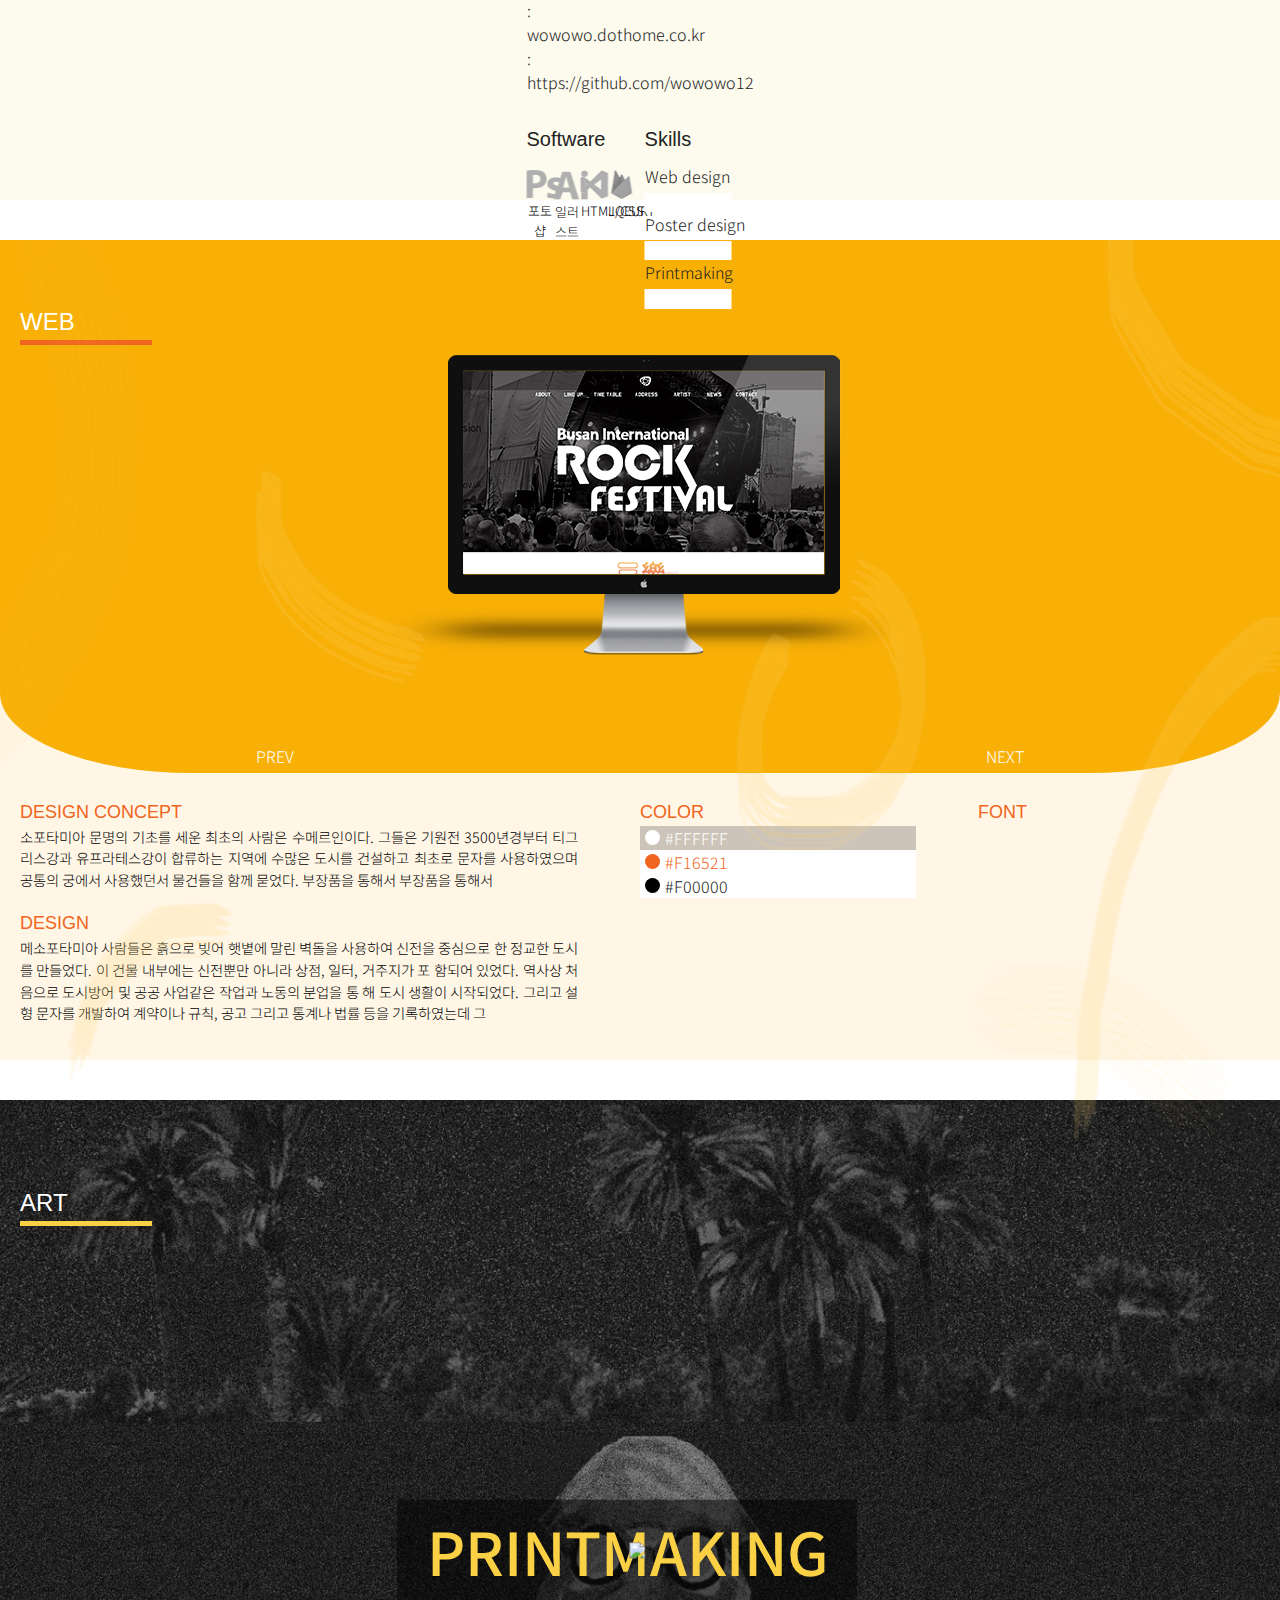
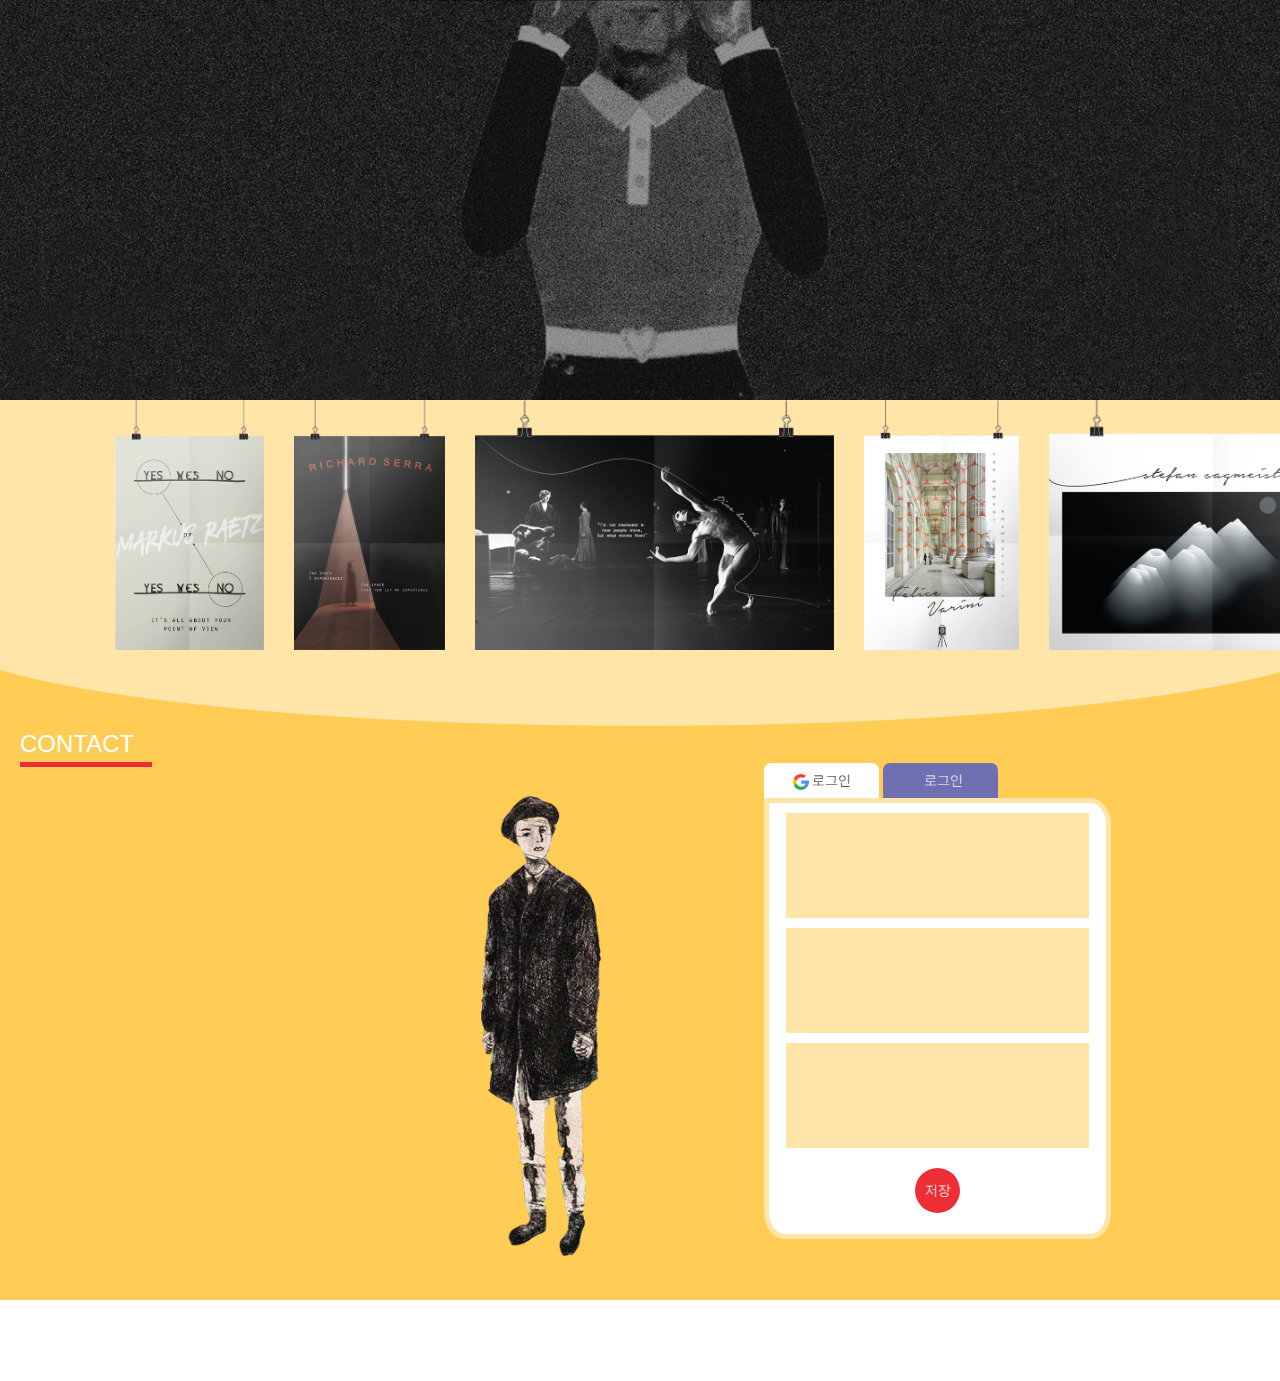
==== commit 99c5d0ca: "1812071620" ====
--- a/public/index.html
+++ b/public/index.html
@@ -11,6 +11,7 @@
   <link rel="stylesheet" href="https://www.w3schools.com/w3css/4/w3.css">
   <link rel="stylesheet" href="css/base.css">
   <link rel="stylesheet" href="css/main.css">
+  <link rel="stylesheet" href="css/button.css">
   <script defer src="https://ajax.googleapis.com/ajax/libs/jquery/3.3.1/jquery.min.js"></script>
   <script defer src="https://cdnjs.cloudflare.com/ajax/libs/Chart.js/2.4.0/Chart.min.js"></script>
   <script defer src="/__/firebase/5.5.8/firebase-app.js"></script>
@@ -230,10 +231,18 @@
           </div>
         </div>
         <div class="ct_rt">
-              <button class="ct_bt" id="google_login"><img src="image/google_icon.png"> 로그인</button>
-              <button class="ct_bt" id="google_logout"><img src="image/google_icon.png"> 로그아웃</button>
-              <button class="ct_bt" id="facebook_login"><i class="fab fa-facebook-f"></i> 로그인</button>
+              <div class="ct_bt" id="google_login">
+                <div class="eff"></div>
+                <a href="#"><img src="image/google_icon.png"> 로그인</a>
+              </div>
+              <div class="ct_bt" id="google_logout">
+                  <div class="eff"></div>
+                  <a href="#"><img src="image/google_icon.png"> 로그아웃</a>
+                </div>
+              <div class="ct_bt" id="facebook_login"><i class="fab fa-facebook-f"></i> 로그인</div>
               <ul class="ct_wrap">
+                <li class="ct_cont"></li>
+                <li class="ct_cont"></li>
                 <li class="ct_cont"></li>
                 <button id="ct_push">저장</button>
               </ul>
--- a/public/css/base.css
+++ b/public/css/base.css
@@ -12,20 +12,27 @@
 */
 
 html, body {margin: 0; padding: 0; font-size: 16px; color:#222; box-sizing: border-box; font-family:'Noto Sans KR', sans-serif; height:100%; font-weight:300;}
-p, h5{padding:0; margin:0;}
+p, h5, h3, hr{padding:0; margin:0;}
 div, ul, li, ol, dl, dd, dt {margin: 0; padding: 0; box-sizing: border-box; list-style: none;}
 
 /*** 게시판 만들때 설명 ***/
 .row{max-width:1260px; padding:0 10px; margin:0 auto;}
 table {margin:0; padding:0; border-collapse:collapse;}
 th, td {margin:0; padding:0;}
+button{background:none;}
+a {text-decoration:none; color: inherit; transition:0.7s;}
 
-a {text-decoration:none; color: inherit; transition:0.7s;}
-button{transition:0.5s}
 /* 보통 hover 만 준다 */
 			/* 기본색 */
 a:hover {color:#ffb300;}			/* 마우스를 올렸을때 */
 a:active {color:#ff0;}		/* 누르고 있는 동안 */
+button,
+button::after {
+  -webkit-transition: all 0.2s;
+	-moz-transition: all 0.2s;
+  -o-transition: all 0.2s;
+	transition: all 0.2s;
+}
 
 .hand {cursor:pointer;}
 .clear {clear:both;}
--- a/public/css/main.css
+++ b/public/css/main.css
@@ -118,23 +118,28 @@
 .contacts>.row{height:100%;}
 #google_logout{display:none;}
 #email {position:absolute; top:50%; left:50%; transform:translate(-50%,-50%)}
-.ct_lt{float:left; width:40%;}
+.ct_lt{float:left; width:37%;}
 .ct_lt>h3{color:#fff; font-weight:500;}
 .ct_lt>.line{background-color:#ee2e37; width:132px; height:5px;}
 .ct_ct{float:left;width:10%; height:100%;}
 .ct_ct>.tb{display:table; width:100%; height:100%; text-align:center;}
 .ct_ct>.tb>.tb_cell{display:table-cell; vertical-align: middle;}
-.ct_ct img{max-width:124px;}
+.ct_ct img{max-width:120px; margin-top:-30px;}
 .ct_rt{float:right;width:40%; height:100%;  margin-top:2%;}
 .ct_rt .ct_bt{width:115px; height:35px; border-radius: 7px 7px 0 0; font-size:14px;
-border:0; outline:none;}
-#google_login{background-color:#fff; font-size:1;}
-#google_logout{display:none;}
+display:inline-block; text-align:center;  line-height:35px; }
+#google_login{top:12px;}
+#google_login, #google_logout{background-color:#fff; font-size:14px; 
+     cursor:pointer; position:relative; overflow:hidden; }
+#google_logout{display:none; color:#000;}
 #facebook_login{color:#fff; background-color:#6f6fb2;}
 #facebook_login>i{margin-right:5px;}
-.ct_rt>.ct_wrap{
+.ct_rt>.ct_wrap{ border:5px solid #ffe5a8; text-align:center;
     height:70%; background-color:#fff; border-radius:0 6% 6% 6%; width:70%;}
-
+.ct_wrap>.ct_cont{background-color:#ffe5a8; width:90%; margin:3% auto 0; height:24.33333%;
+text-align:left;}
+.ct_wrap>#ct_push{border:none; height:45px; width:45px; color:#fff; background-color:#ee2e37;
+border-radius: 50%; margin:6% auto 0; font-size:14px; }
 @keyframes h_img{
     0%{opacity:0;}
     100%{opacity:1;}
--- a/public/css/button.css
+++ b/public/css/button.css
@@ -0,0 +1,24 @@
+
+    #google_login a, #google_logout a{
+        transition:all .5s ease;
+        z-index:2;
+        position:relative;
+      }
+      #google_login .eff, #google_logout .eff{
+        top:-50px;
+        background:#ee2e37;
+        position:absolute;
+        transition:all .5s ease;
+        z-index:1;
+        width:115px; height:35px; border-radius: 7px 7px 0 0; font-size:14px;
+        transition:0.3s;
+        -webkit-transition:0.3s;
+        -moz-transition:0.3s;
+        -o-transition:0.3s;
+      }
+      #google_login:hover .eff, #google_logout:hover .eff{
+        top:0;
+      }
+      #google_login:hover a, #google_logout:hover a{
+        color:#fff;
+      }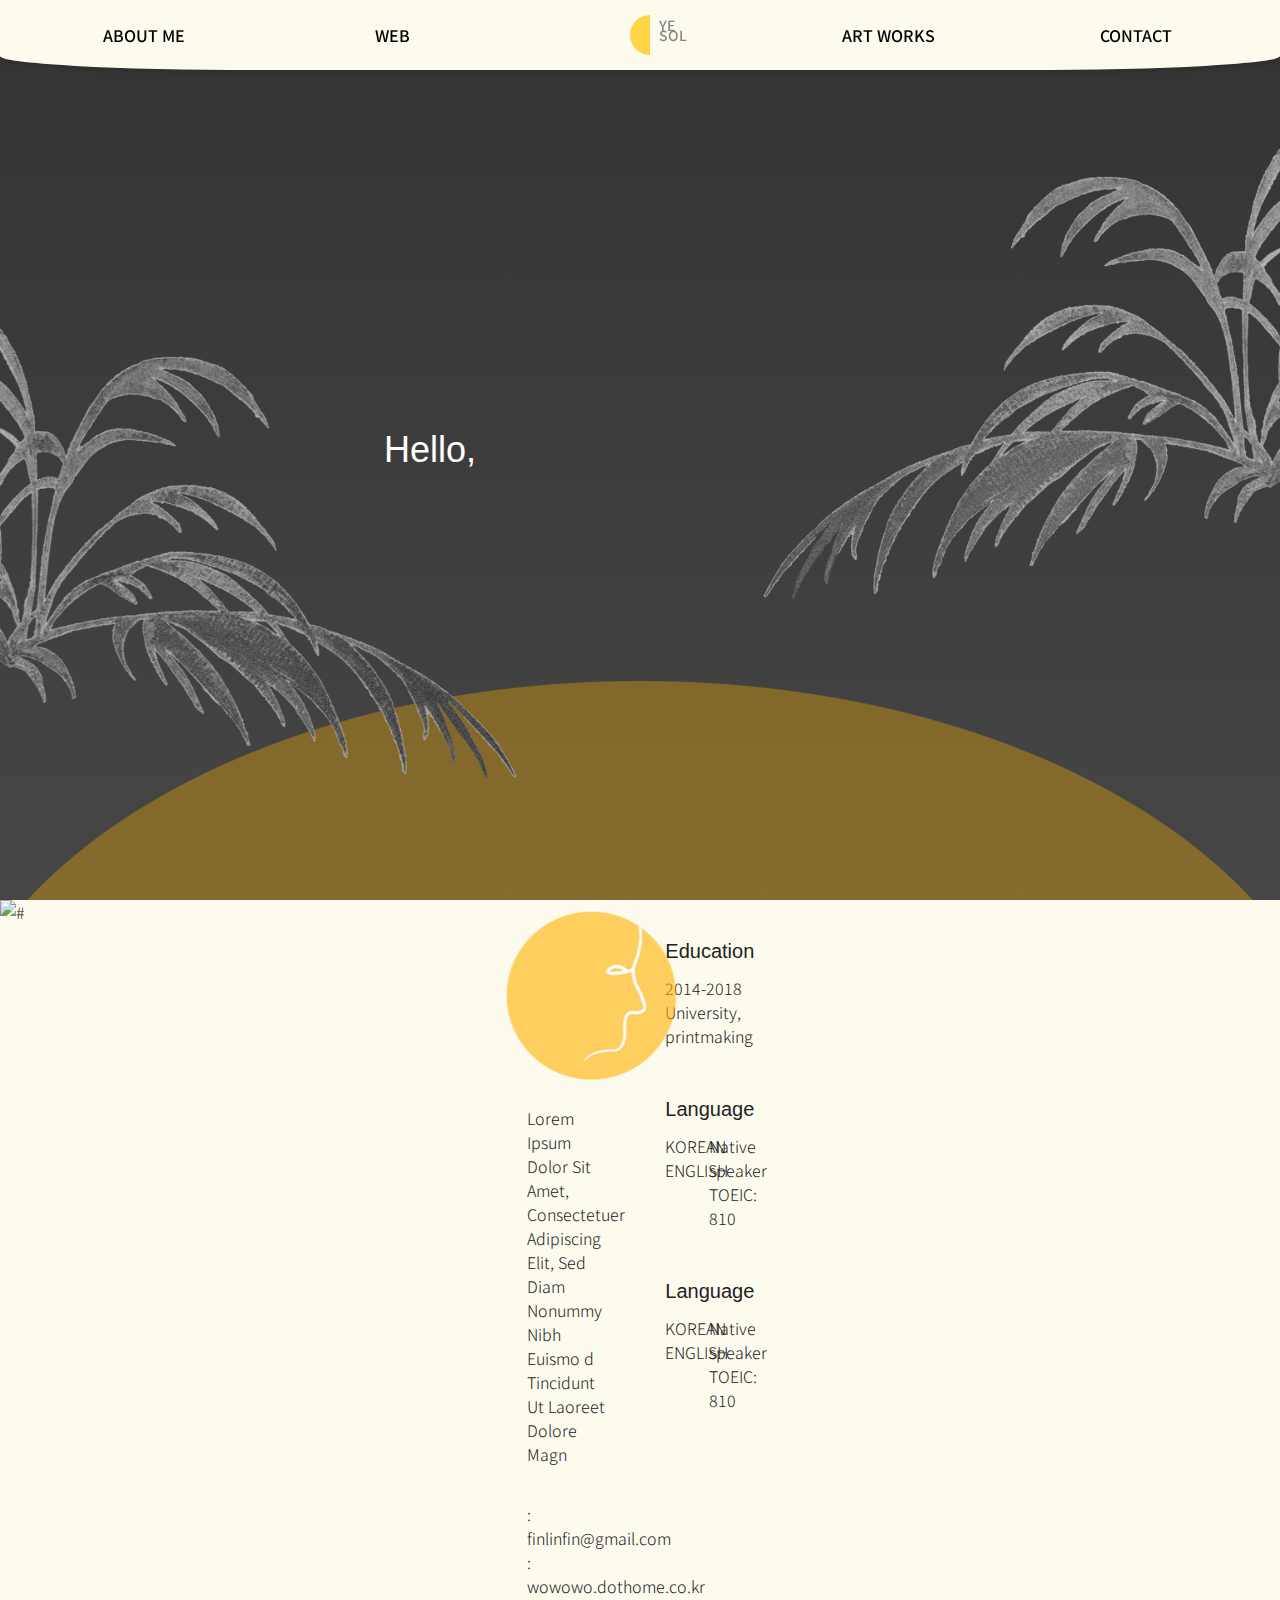
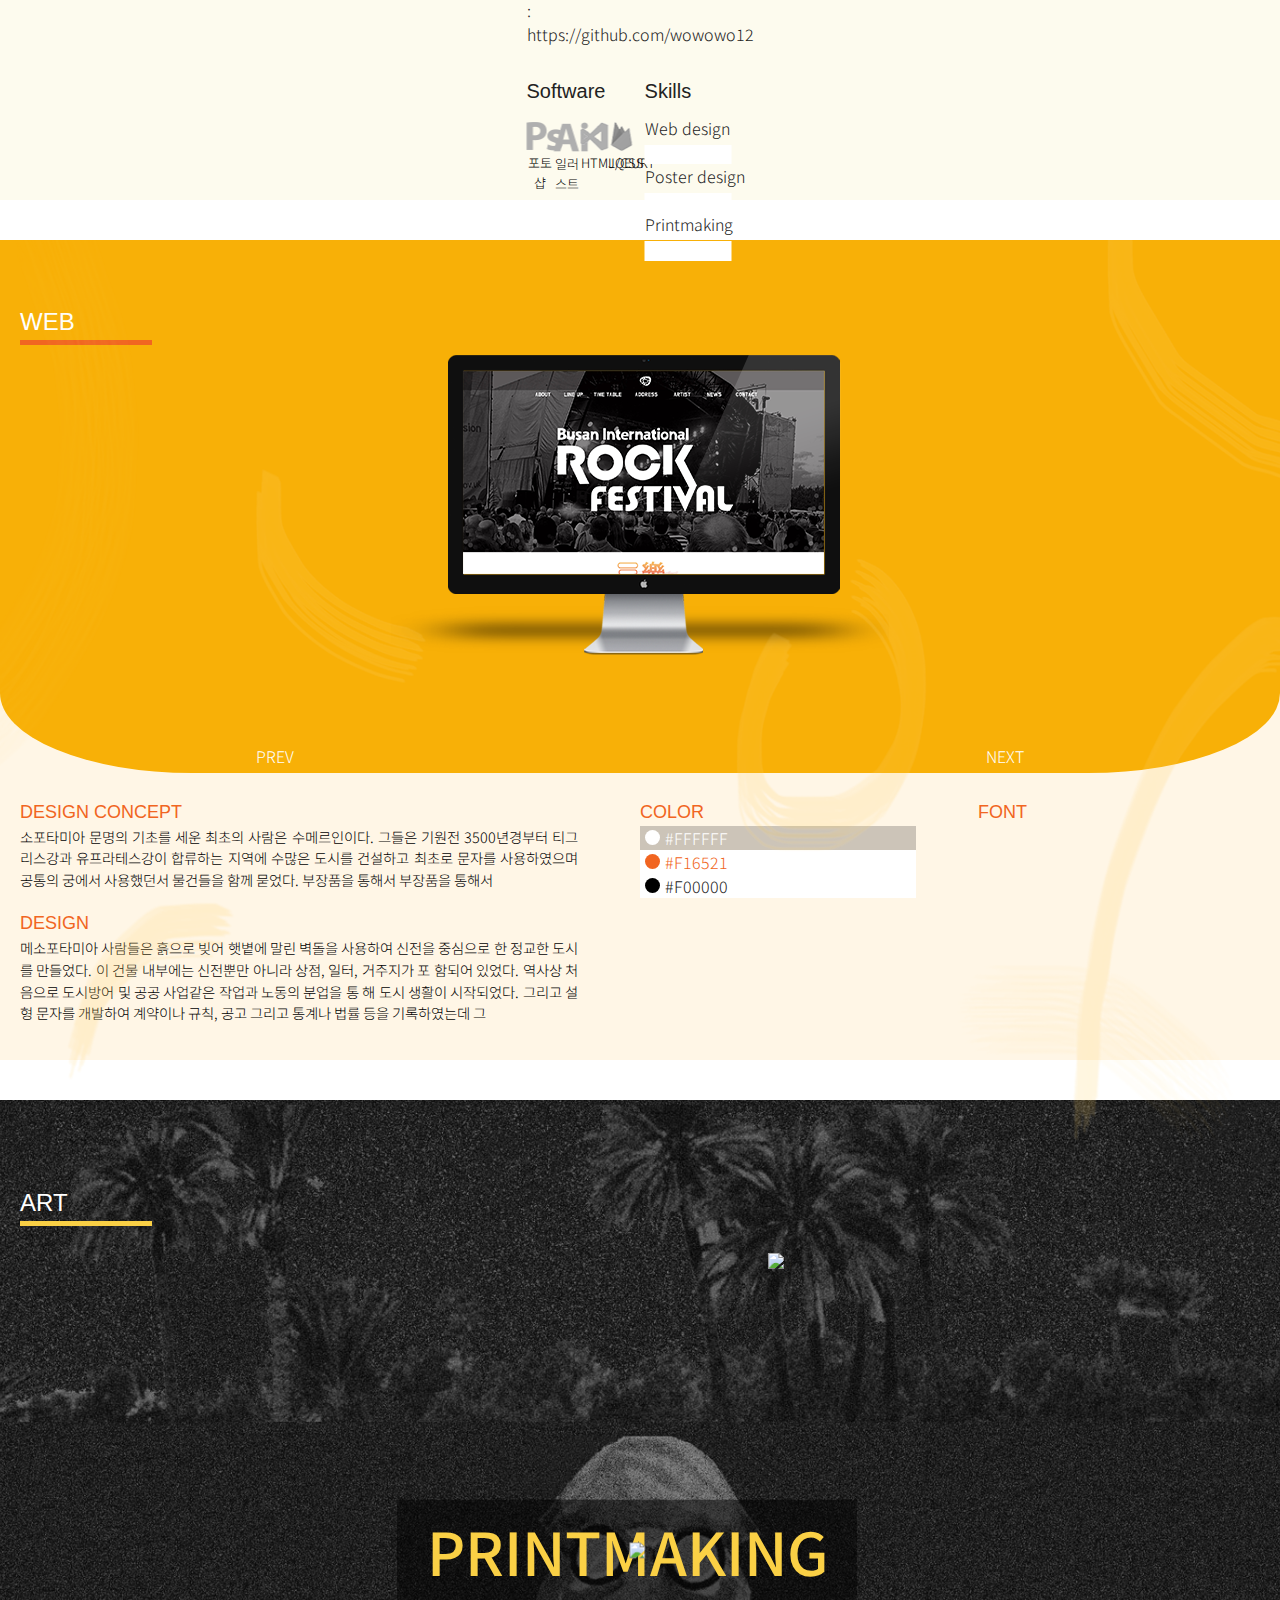
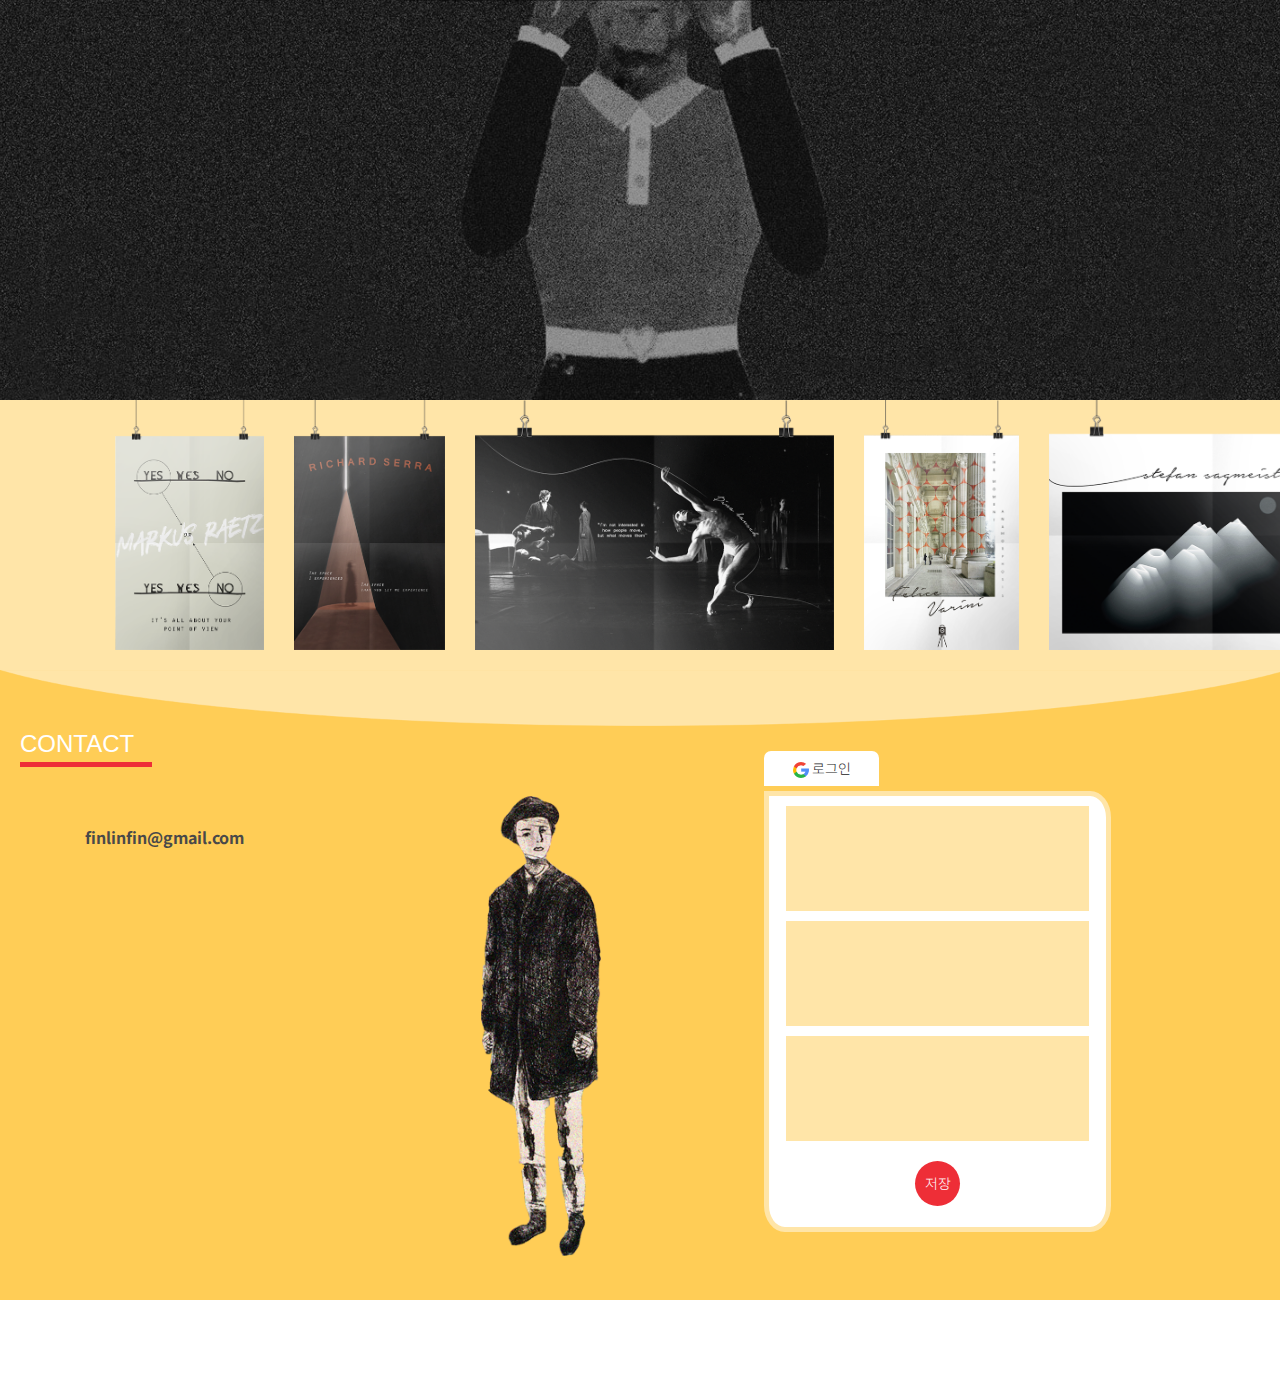
==== commit 1cb59fbf: "1812071745" ====
--- a/public/index.html
+++ b/public/index.html
@@ -64,7 +64,6 @@
           </div>
           <div class="me_3 me">
             <p><i class="far fa-envelope"> </i> : finlinfin@gmail.com</p>
-            <p><i class="fas fa-phone"> </i> : +82 10 4232 8896 </p>
             <p><a href="http://wowowo.dothome.co.kr/portfolio/public/index.html"><i class="fas fa-desktop"> </i> :
                 wowowo.dothome.co.kr</p></a>
             <p><a href="https://github.com/wowowo12"><i class="fas fa-desktop"> </i> : https://github.com/wowowo12</p></a>
@@ -194,11 +193,14 @@
     <div class="row">
       <h3>ART</h3>
       <div class="line"></div>
-    </div>
+       <!-- <p class="click">CLICK</p> -->
+    <img src="image/arrow.png" alt="#" class="arrow">
     <span class="pr_tit">PRINTMAKING</span>
     <div class="print_img">
       <img src="image/tv.png" alt="#" class="img">
     </div>
+    </div>
+   
 
 
   </div>
@@ -222,6 +224,9 @@
         <div class="ct_lt">
           <h3>CONTACT</h3>
           <div class="line"></div>
+          <div class="post">
+            <p><i class="far fa-envelope"></i><span>finlinfin@gmail.com</span></p>
+          </div>
         </div>
         <div class="ct_ct">
           <div class="tb">
@@ -239,7 +244,6 @@
                   <div class="eff"></div>
                   <a href="#"><img src="image/google_icon.png"> 로그아웃</a>
                 </div>
-              <div class="ct_bt" id="facebook_login"><i class="fab fa-facebook-f"></i> 로그인</div>
               <ul class="ct_wrap">
                 <li class="ct_cont"></li>
                 <li class="ct_cont"></li>
--- a/public/css/main.css
+++ b/public/css/main.css
@@ -12,7 +12,7 @@
      height:40px; line-height:10px;
     border-radius: 50px  0 0 50px; margin:15px 50px 0 50px; padding:0;}
 .navs>li:nth-child(3)>a>p{margin-left:29px; margin-top:5px; font-size:14px;color:#888;}
-.navs>li>a:hover{color:#ffb300; background-color:rgba(0,0,0,0.4);}
+ .navs>li>a:hover{color:#ffb300; background-color:rgba(0,0,0,0.4);} */
 .navs .navs_menu{border:1px solid rbga(0,0,0,0.7);
 display:none;}
 .navs_menu>li>a{padding:0.7em 0; display:block;}
@@ -95,6 +95,11 @@
     width:100%; height:100% ; background-size:cover; position:relative;}
 
 #print h3{color:#fff; font-weight:500;padding-top:85px;}
+#print .arrow{position:absolute; left:60%; top:17%; z-index:2}
+#print .click{position:absolute; left:55%; top:13%; 
+    color:rgba(255,255,255,0.9); font-weight:500; 
+letter-spacing:-1px; font-size:1.9em; animation:click 0.5s infinite forwards;
+}
  #print .line{width:132px; height:5px; background-color:#fad045; margin-bottom:10px;}
 .print_img{position:absolute; top:50%; left:50%; transform:translate(-43%,-40%);
 animation:tv_ani 1s ease-in infinite forwards;}
@@ -107,6 +112,10 @@
     50%{top:50%;}
     100%{top:49%}
 }
+@keyframes click{
+    0%{opacity:1;}
+    100%{opacity:0;}
+}
 
 #contact{width:100%; height:100%; position:relative;}
 .poster{width:100%; overflow:hidden; background-color:#ffe5a8;height:30%;}
@@ -116,11 +125,17 @@
 .posters>a>img:hover{opacity:0.7;}
 .contacts{background-color:#ffcd56; height:70%; width:100%; }
 .contacts>.row{height:100%;}
+
 #google_logout{display:none;}
 #email {position:absolute; top:50%; left:50%; transform:translate(-50%,-50%)}
 .ct_lt{float:left; width:37%;}
 .ct_lt>h3{color:#fff; font-weight:500;}
 .ct_lt>.line{background-color:#ee2e37; width:132px; height:5px;}
+.ct_lt>.post{background-image:url(../image/post.png); line-height:48px;
+background-repeat:no-repeat; height:48px; margin:10% 0 0 6%;}
+.ct_lt>.post:hover span{color:#ee2e37;}
+.ct_lt>.post>p>.fa-envelope{color:#fff; margin:0 22px 0 15px;}
+.ct_lt>.post>p>span{color:#494949; font-weight:bold;}
 .ct_ct{float:left;width:10%; height:100%;}
 .ct_ct>.tb{display:table; width:100%; height:100%; text-align:center;}
 .ct_ct>.tb>.tb_cell{display:table-cell; vertical-align: middle;}
@@ -128,12 +143,9 @@
 .ct_rt{float:right;width:40%; height:100%;  margin-top:2%;}
 .ct_rt .ct_bt{width:115px; height:35px; border-radius: 7px 7px 0 0; font-size:14px;
 display:inline-block; text-align:center;  line-height:35px; }
-#google_login{top:12px;}
 #google_login, #google_logout{background-color:#fff; font-size:14px; 
      cursor:pointer; position:relative; overflow:hidden; }
 #google_logout{display:none; color:#000;}
-#facebook_login{color:#fff; background-color:#6f6fb2;}
-#facebook_login>i{margin-right:5px;}
 .ct_rt>.ct_wrap{ border:5px solid #ffe5a8; text-align:center;
     height:70%; background-color:#fff; border-radius:0 6% 6% 6%; width:70%;}
 .ct_wrap>.ct_cont{background-color:#ffe5a8; width:90%; margin:3% auto 0; height:24.33333%;
--- a/public/css/button.css
+++ b/public/css/button.css
@@ -6,7 +6,7 @@
       }
       #google_login .eff, #google_logout .eff{
         top:-50px;
-        background:#ee2e37;
+        background:#6f6fb2;
         position:absolute;
         transition:all .5s ease;
         z-index:1;
@@ -21,4 +21,30 @@
       }
       #google_login:hover a, #google_logout:hover a{
         color:#fff;
-      }+      }
+
+    .navs>li>a {
+        transition:all 0.5s ease;
+        z-index:999999;
+        position:relative;
+      }
+    
+    .navs>li>.nav_eff{
+      top:70px;
+      background:#6f6fb2;
+      position:absolute;
+      transition:all .5s ease;
+      z-index:9999900;
+      width:100%; height:inherit;
+      transition:0.3s;
+      -webkit-transition:0.3s;
+      -moz-transition:0.3s;
+      -o-transition:0.3s;
+    }
+    .navs>li>a:hover .nav_eff{
+        top:0;
+      }
+      #google_login:hover a, #google_logout:hover a{
+        color:#fff;
+      }
+  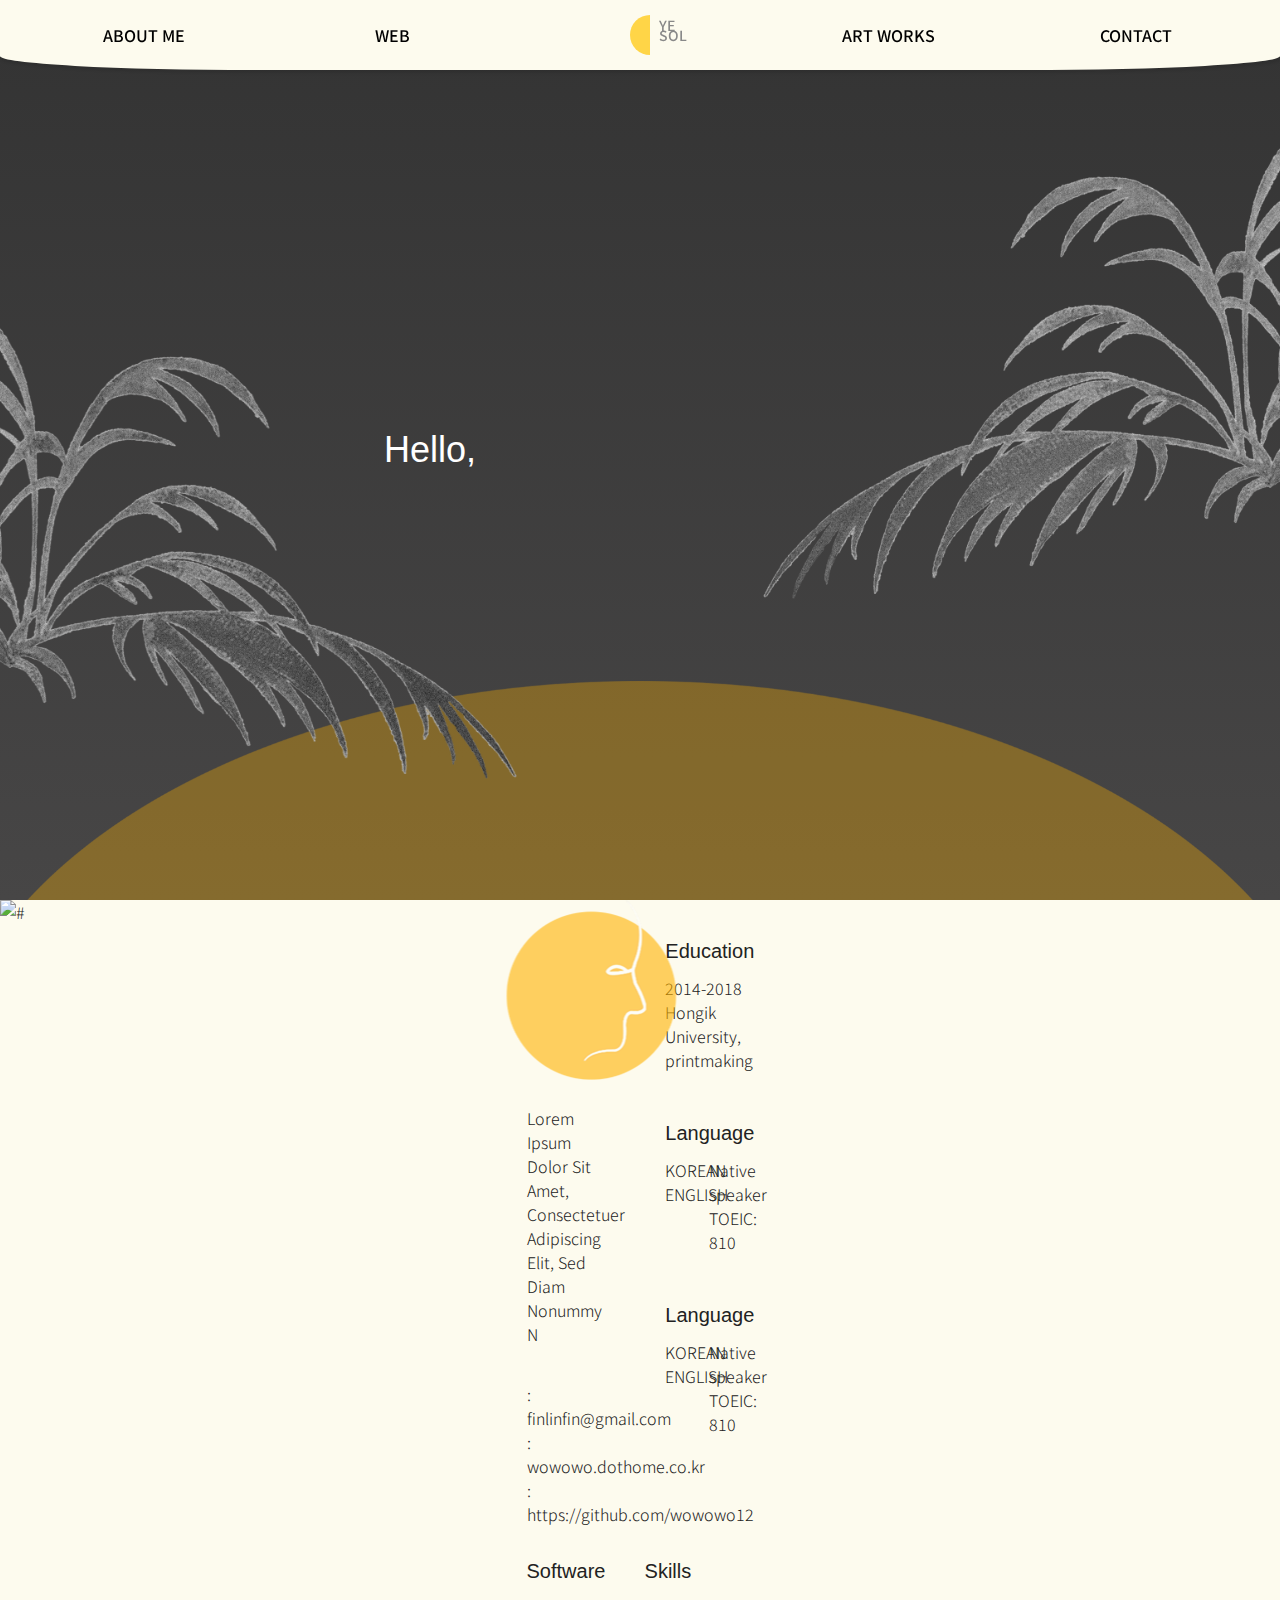
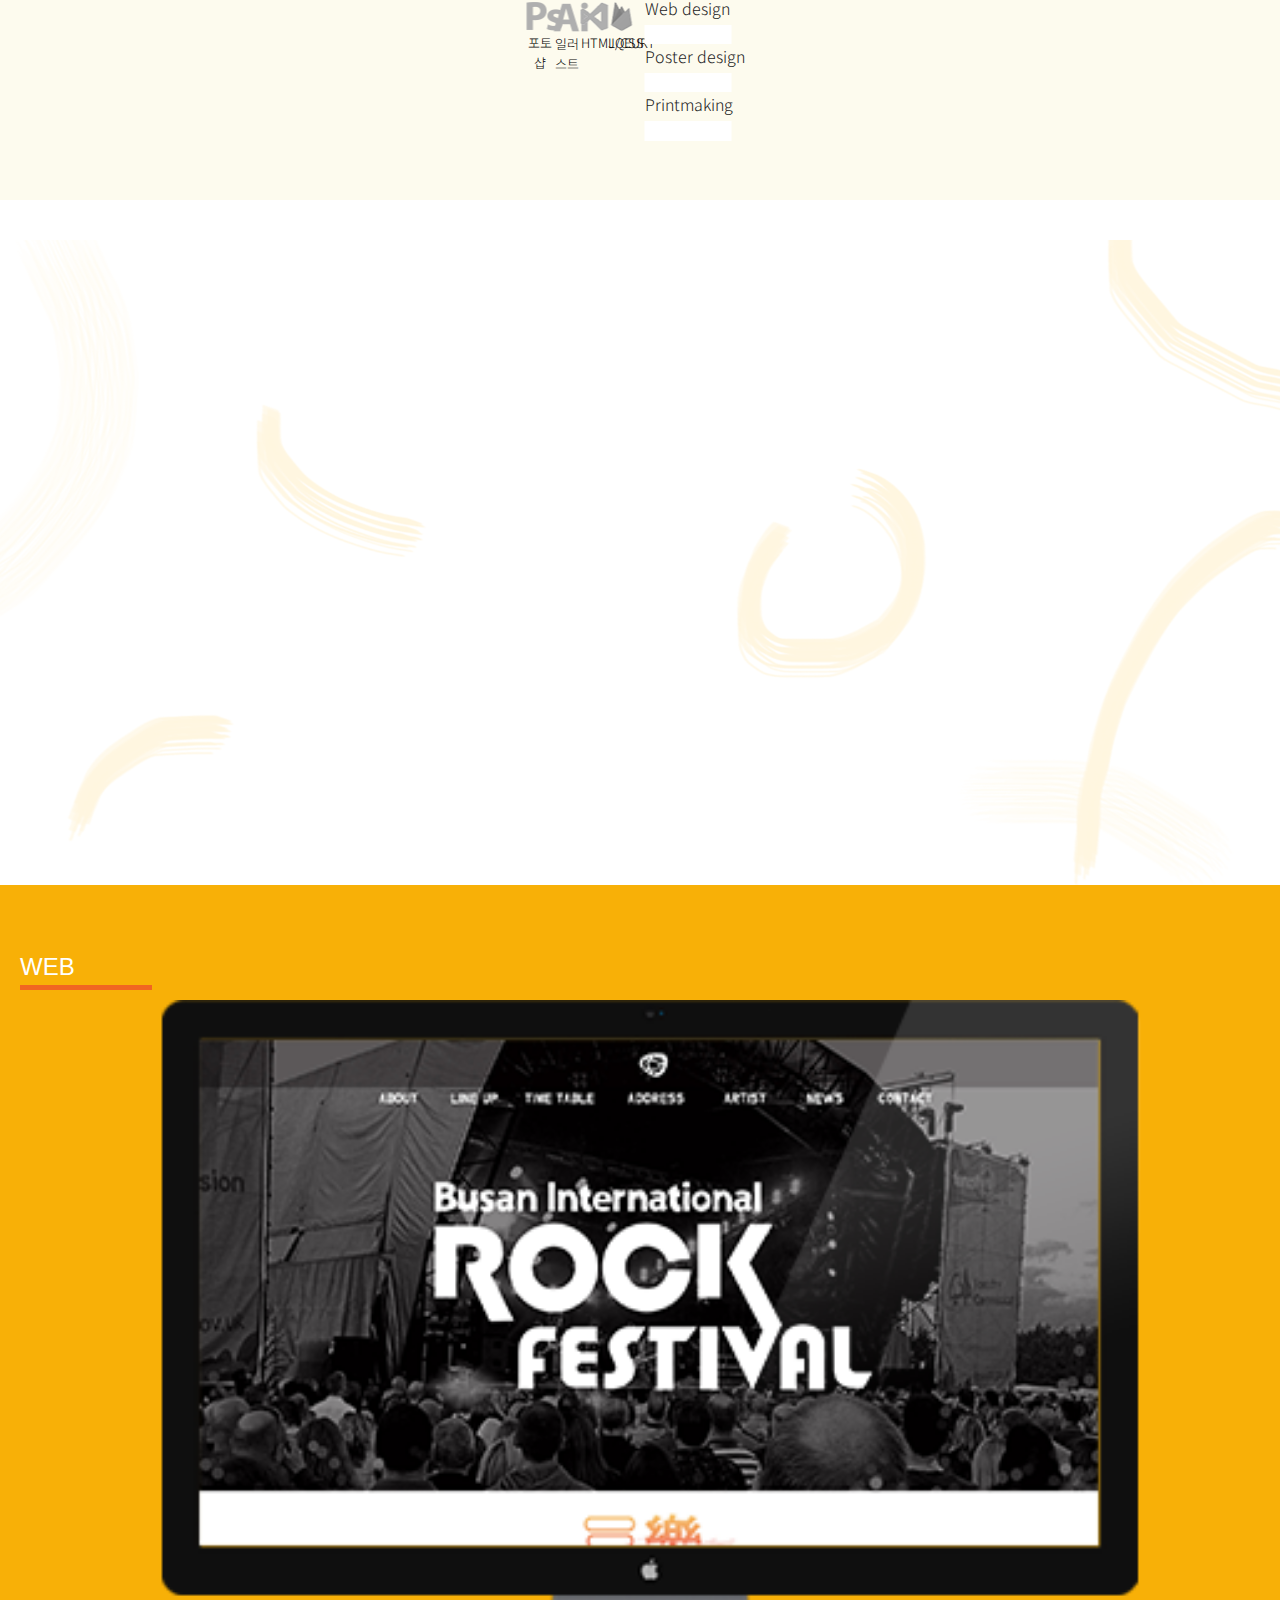
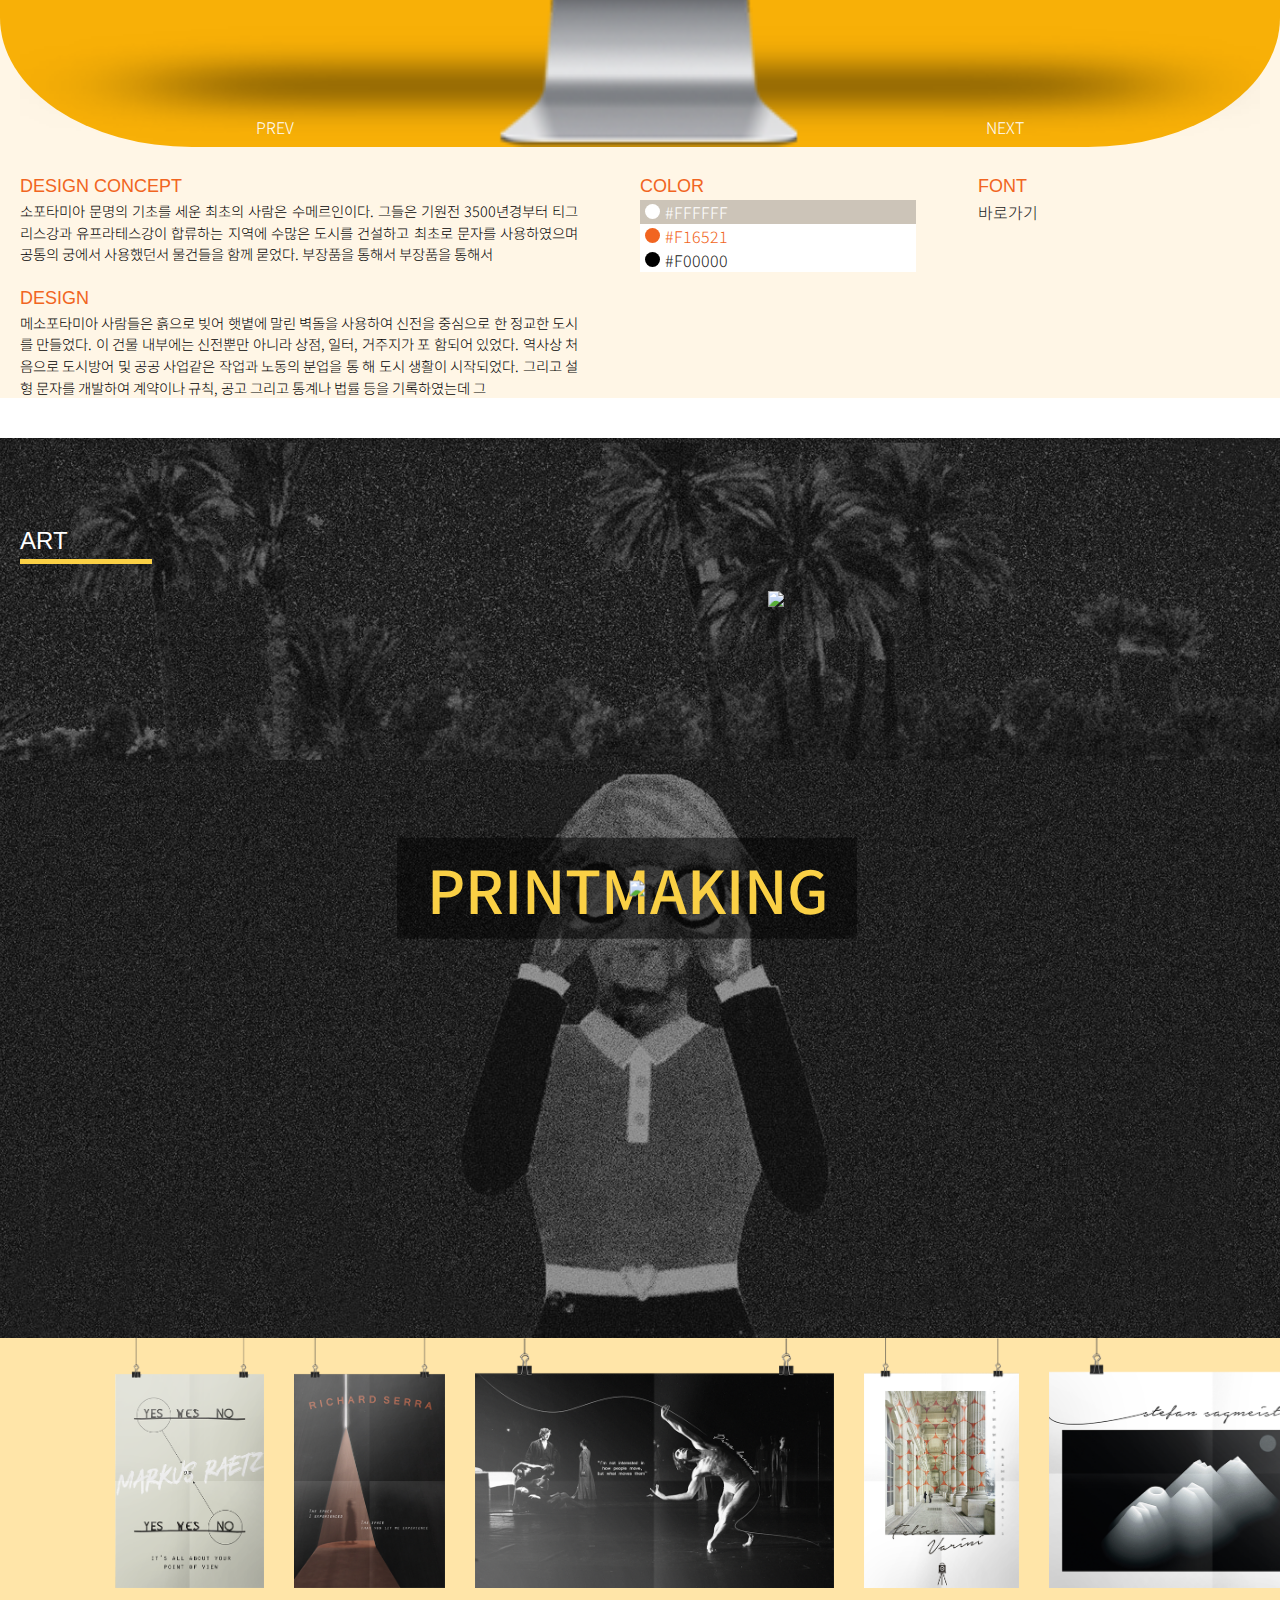
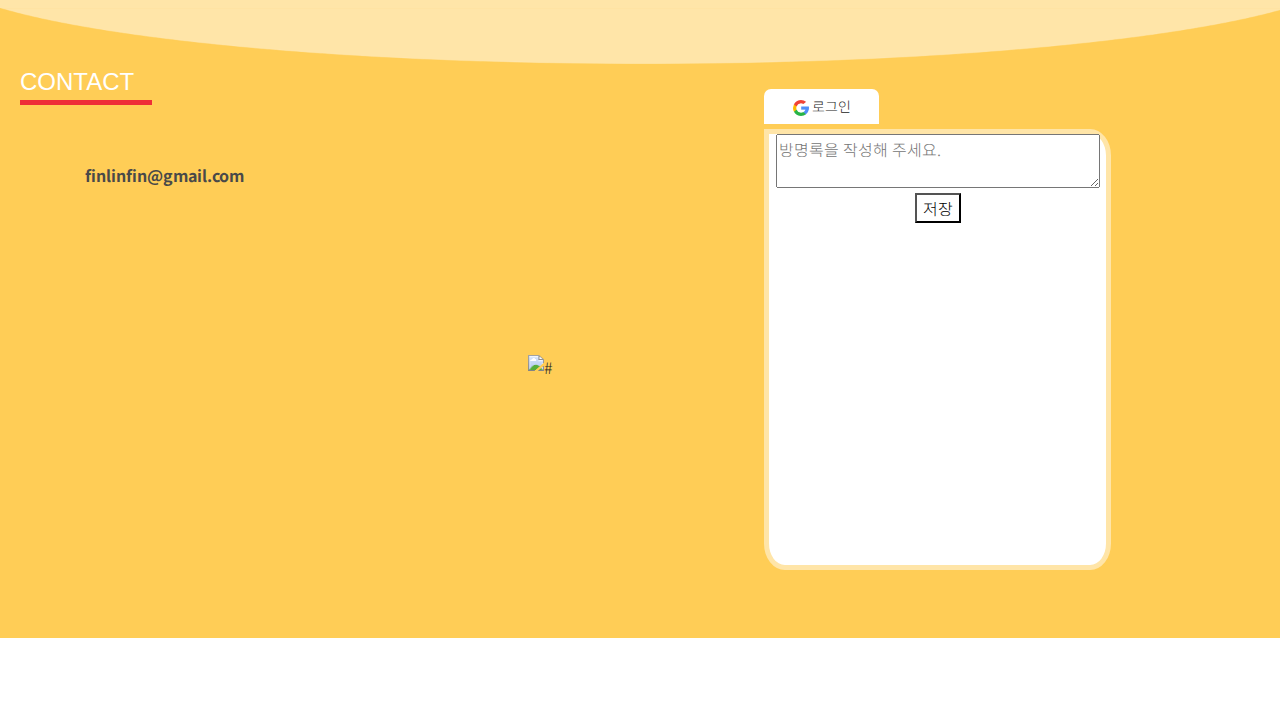
==== commit efd27aee: "booldook" ====
--- a/public/index.html
+++ b/public/index.html
@@ -36,7 +36,7 @@
   </div>
   <div id="header" class="page">
     <div class="fas fa-bars"></div>
-    <img src="image/leaf_l.png" alt="img" class="l_img img">
+    <img src="image/leaf_l.png" alt="img" class="l_img img move">
     <div class="h_txt">
       <div>
         <div>
@@ -44,7 +44,7 @@
         </div>
       </div>
     </div>
-    <img src="image/leaf_r.png" alt="img" class="r_img img">
+    <img src="image/leaf_r.png" alt="img" class="r_img img move">
     <img class="h_circle" src="image/h_circle.png"></i>
   </div>
 
@@ -59,8 +59,7 @@
           <div class="me_2 me">
             <p>Lorem Ipsum Dolor Sit Amet,
               Consectetuer Adipiscing Elit,
-              Sed Diam Nonummy Nibh Euismo
-              d Tincidunt Ut Laoreet Dolore Magn</p>
+              Sed Diam Nonummy N</p>
           </div>
           <div class="me_3 me">
             <p><i class="far fa-envelope"> </i> : finlinfin@gmail.com</p>
@@ -74,7 +73,7 @@
           <div class="me_4 me">
             <h4>Education</h4>
             <p>2014-2018</p>
-            <p>University, printmaking</p>
+            <p>Hongik University, printmaking</p>
           </div>
           <div class="me_5 me clear">
             <h4>Language</h4>
@@ -109,16 +108,16 @@
               </div>
               <div class="wrap clear">
                 <div class="chart_wrap fl">
-                  <canvas id="chart1" class="chart" width="80%"></canvas>
-                </div>
-                <div class="chart_wrap fl">
-                  <canvas id="chart2" class="chart" width="80%"></canvas>
-                </div>
-                <div class="chart_wrap fl">
-                  <canvas id="chart3" class="chart" width="80%"></canvas>
-                </div>
-                <div class="chart_wrap fl">
-                  <canvas id="chart3" class="chart" width="80%"></canvas>
+                  <canvas id="chart1" class="chart" width="70%"></canvas>
+                </div>
+                <div class="chart_wrap fl">
+                  <canvas id="chart2" class="chart" width="70%"></canvas>
+                </div>
+                <div class="chart_wrap fl">
+                  <canvas id="chart3" class="chart" width="70%"></canvas>
+                </div>
+                <div class="chart_wrap fl">
+                  <canvas id="chart3" class="chart" width="70%"></canvas>
 
                 </div>
               </div>
@@ -144,77 +143,85 @@
       </div>
     </div>
   </div>
-  <div id="web" class="page">
-    <img src="image/print_deco_back2.png" class="img deco_bg">
-    <div class="web1">
-      <div class="web_top">
-        <h5 class="web_left">BUSAN ROCKFESTIVAL</h5>
-        <h5 class="web_right"> WEB PORTFOLIO # 1</h5>
-        <div class="row web1_cont">
-          <h3>WEB</h3>
-          <div class="line"></div>
-          <div class="web_imgs">
-            <img src="image/web_image_1.png" alt="#">
-          </div>
-          <p class="button_p"><a href="#">PREV</a></p>
-          <p class="button_n"><a href="#">NEXT</a></p>
-        </div>
-      </div>
-
-      <div class="web_bottom">
-        <div class="row clear">
-          <div class="web1_txt1">
-            <h5>DESIGN CONCEPT</h5>
-            <p>소포타미아 문명의 기초를 세운 최초의 사람은 수메르인이다. 그들은 기원전 3500년경부터 티그리스강과 유프라테스강이 합류하는 지역에 수많은 도시를 건설하고 최초로 문자를 사용하였으며
-              공통의 궁에서 사용했던서 물건들을 함께 묻었다. 부장품을 통해서 부장품을 통해서
-            </p>
-            </p>
-
-            <h5>DESIGN</h5>
-            <p>메소포타미아 사람들은 흙으로 빚어 햇볕에 말린 벽돌을 사용하여 신전을 중심으로 한 정교한 도시를 만들었다. 이 건물 내부에는 신전뿐만 아니라 상점, 일터, 거주지가 포 함되어 있었다.
-              역사상
-              처음으로 도시방어 및 공공 사업같은 작업과 노동의 분업을 통 해 도시 생활이 시작되었다. 그리고 설형 문자를 개발하여 계약이나 규칙, 공고 그리고 통계나 법률 등을 기록하였는데 그</p>
-          </div>
-          <div class="web1_txt2">
-            <h5>COLOR</h5>
-            <p><span class="dot_1"></span><span>#FFFFFF</span></p>
-            <p><span class="dot_2"></span><span>#F16521</span></p>
-            <p><span class="dot_3"></span><span>#F00000</span></p>
-          </div>
-          <div class="web1_txt3">
-            <h5>FONT</h5>
-          </div>
-
-        </div>
-      </div>
-    </div>
-  </div>
+  <div class="wrap">
+  <div id="web" class="page slide_wrap">
+    <div class="slides" id="slides2">
+   <img src="image/print_deco_back2.png" class="img deco_bg">
+  
+      <div class="web1 slide">
+        <div class="web_top">
+          <h5 class="web_left">BUSAN ROCKFESTIVAL</h5>
+          <h5 class="web_right"> WEB PORTFOLIO # 1</h5>
+          <div class="row web1_cont">
+            <h3>WEB</h3>
+            <div class="line"></div>
+            <div class="web_imgs">
+            <img src="image/web_image_1.png" class="img" alt="#">
+            </div>
+            <p class="button_p"><a href="#">PREV</a></p>
+            <p class="button_n"><a href="#">NEXT</a></p>
+          </div>
+        </div>
+
+        <div class="web_bottom">
+          <div class="row clear">
+            <div class="web1_txt1">
+              <h5>DESIGN CONCEPT</h5>
+              <p>소포타미아 문명의 기초를 세운 최초의 사람은 수메르인이다. 그들은 기원전 3500년경부터 티그리스강과 유프라테스강이 합류하는 지역에 수많은 도시를 건설하고 최초로 문자를 사용하였으며
+                공통의 궁에서 사용했던서 물건들을 함께 묻었다. 부장품을 통해서 부장품을 통해서
+              </p>
+              </p>
+
+              <h5>DESIGN</h5>
+              <p>메소포타미아 사람들은 흙으로 빚어 햇볕에 말린 벽돌을 사용하여 신전을 중심으로 한 정교한 도시를 만들었다. 이 건물 내부에는 신전뿐만 아니라 상점, 일터, 거주지가 포 함되어 있었다.
+                역사상
+                처음으로 도시방어 및 공공 사업같은 작업과 노동의 분업을 통 해 도시 생활이 시작되었다. 그리고 설형 문자를 개발하여 계약이나 규칙, 공고 그리고 통계나 법률 등을 기록하였는데 그</p>
+            </div>
+            <div class="web1_txt2">
+              <h5>COLOR</h5>
+              <p><span class="dot_1"></span><span>#FFFFFF</span></p>
+              <p><span class="dot_2"></span><span>#F16521</span></p>
+              <p><span class="dot_3"></span><span>#F00000</span></p>
+            </div>
+            <div class="web1_txt3">
+              <h5>FONT</h5>
+              
+              <div class="w_btn"><a href="https://wowowo-busan.firebaseapp.com" target="_blank">바로가기</a></div>
+            </div>
+            
+          </div>
+        </div>
+      </div>
+  
+    </div>
+  </div>
+</div>
   <div id="print" class="page">
     <div class="row">
       <h3>ART</h3>
       <div class="line"></div>
-       <!-- <p class="click">CLICK</p> -->
-    <img src="image/arrow.png" alt="#" class="arrow">
-    <span class="pr_tit">PRINTMAKING</span>
-    <div class="print_img">
-      <img src="image/tv.png" alt="#" class="img">
-    </div>
-    </div>
-   
+      <!-- <p class="click">CLICK</p> -->
+      <img src="image/arrow.png" alt="#" class="arrow">
+      <span class="pr_tit">PRINTMAKING</span>
+      <div class="print_img">
+        <img src="image/tv.png" alt="#" class="img">
+      </div>
+    </div>
+
 
 
   </div>
   <div id="contact" class="page">
     <div class="poster">
       <div class="posters" class="clear">
-        <a href="#" class="slide"><img src="image/poster1.png" alt="img"></a>
-        <a href="#" class="slide"><img src="image/poster2.png" alt="img"></a>
-        <a href="#" class="slide"><img src="image/poster3.png" alt="img"></a>
-        <a href="#" class="slide"><img src="image/poster4.png" alt="img"></a>
-        <a href="#" class="slide"><img src="image/poster5.png" alt="img"></a>
-        <a href="#" class="slide"><img src="image/poster6.png" alt="img"></a>
-        <a href="#" class="slide"><img src="image/poster7.png" alt="img"></a>
-        <a href="#" class="slide"><img src="image/poster8.png" alt="img"></a>
+        <a href="#"><img src="image/poster1.png"></a>
+        <a href="#"><img src="image/poster2.png"></a>
+        <a href="#"><img src="image/poster3.png"></a>
+        <a href="#"><img src="image/poster4.png" ></a>
+        <a href="#"><img src="image/poster5.png"></a>
+        <a href="#"><img src="image/poster6.png"></a>
+        <a href="#"><img src="image/poster7.png"></a>
+        <a href="#"><img src="image/poster8.png"></a>
       </div>
     </div>
 
@@ -231,33 +238,42 @@
         <div class="ct_ct">
           <div class="tb">
             <div class="tb_cell">
-              <img src="image/left_center.png" alt="#" class="img">
+              <img src="image/left_center.gif" alt="#" class="img">
             </div>
           </div>
         </div>
         <div class="ct_rt">
-              <div class="ct_bt" id="google_login">
-                <div class="eff"></div>
-                <a href="#"><img src="image/google_icon.png"> 로그인</a>
-              </div>
-              <div class="ct_bt" id="google_logout">
-                  <div class="eff"></div>
-                  <a href="#"><img src="image/google_icon.png"> 로그아웃</a>
-                </div>
-              <ul class="ct_wrap">
-                <li class="ct_cont"></li>
-                <li class="ct_cont"></li>
-                <li class="ct_cont"></li>
-                <button id="ct_push">저장</button>
-              </ul>
+          <div class="ct_bt" id="google_login">
+            <div class="eff"></div>
+            <a href="#"><img src="image/google_icon.png"> 로그인</a>
+          </div>
+          <div class="ct_bt" id="google_logout">
+            <div class="eff"></div>
+            <a href="#"><img src="image/google_icon.png"> 로그아웃</a>
+          </div>
+          <div class="ct_wrap">
+            <ul class="lists">
+
+          </ul>
+          <article class="writer">
+              <div>
+                <textarea id="content" placeholder="방명록을 작성해 주세요."
+               ></textarea>
+              </div>
+              <div>
+                  <button id="ct_push">저장</button>
+              </div>
+            </article>
+          </div>
+
         </div>
       </div>
     </div>
   </div>
   <script defer src="https://www.gstatic.com/firebasejs/5.0.0/firebase.js"></script>
+  <!--<script defer src="js/slide.js"></script> -->
   <script defer src="js/index.js"></script>
-  <script defer src="js/slide.js"></script>
 
 </body>
 
-</html>+</html>
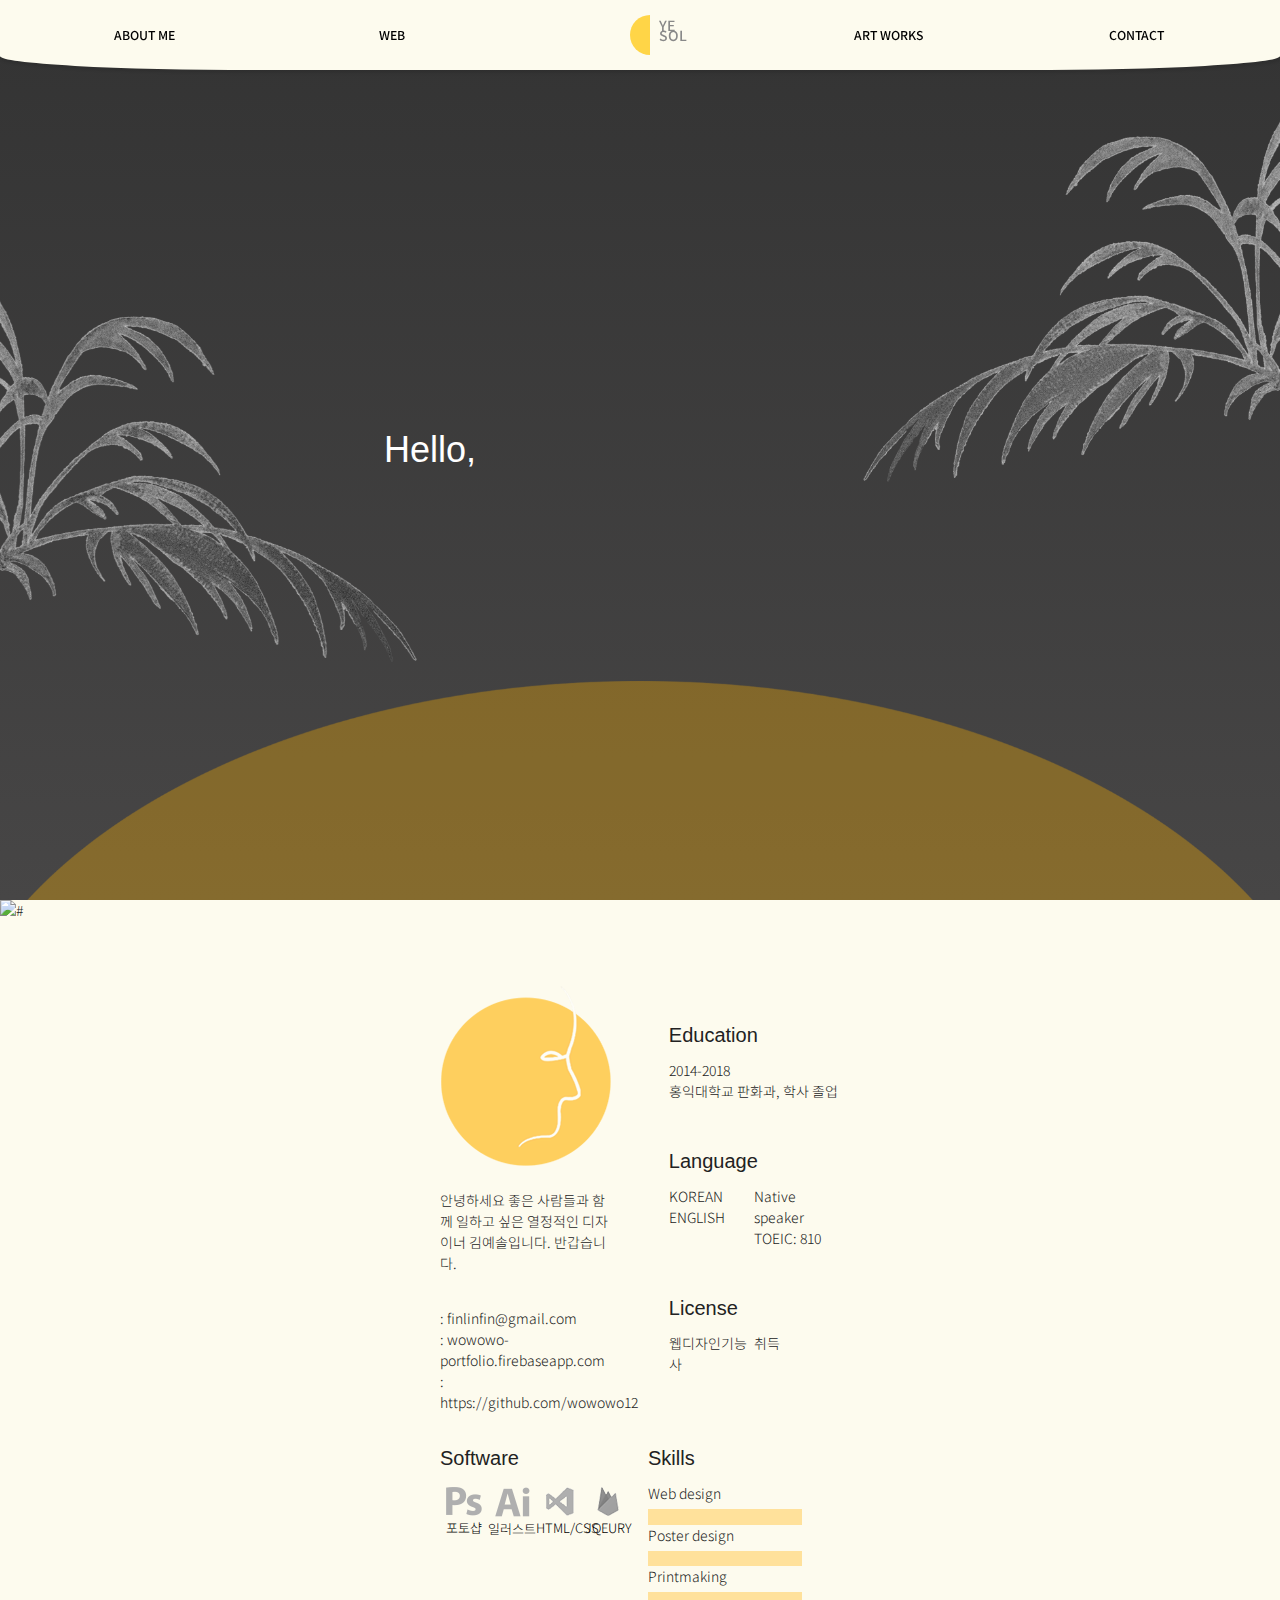
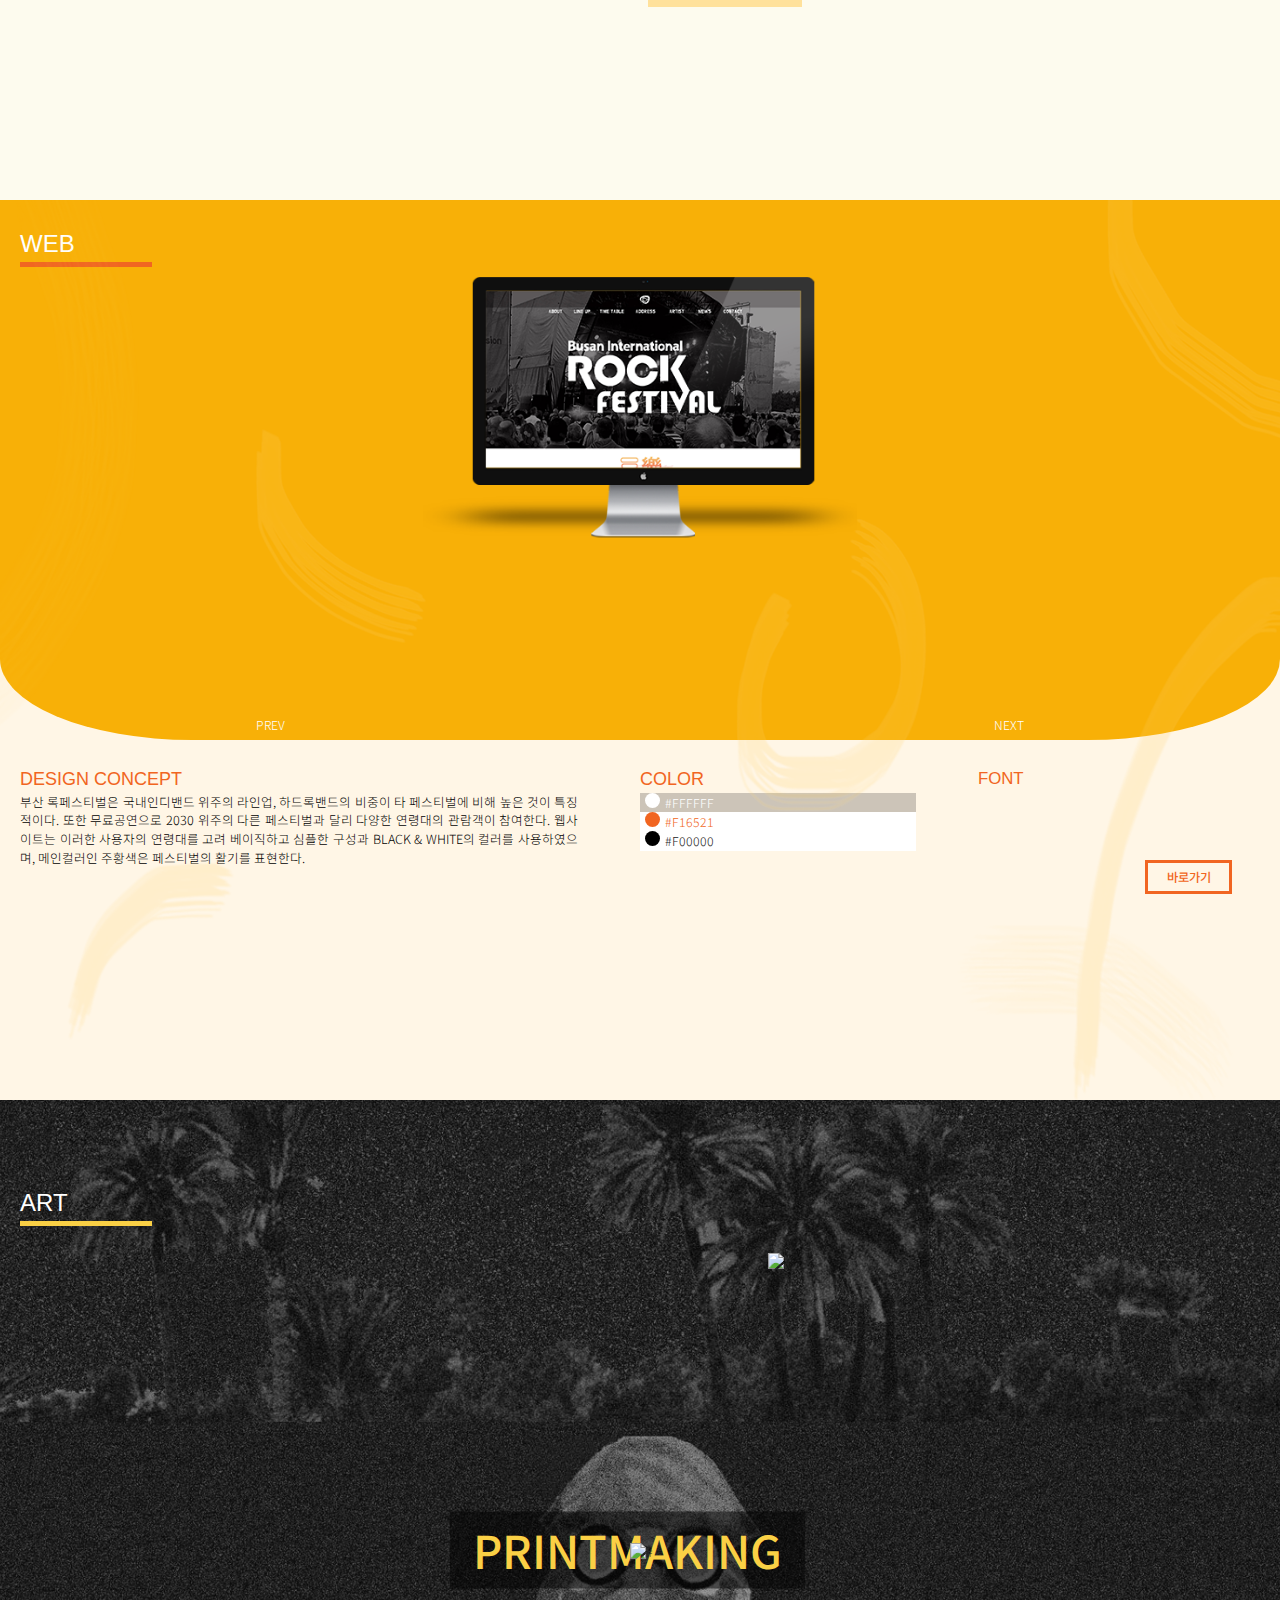
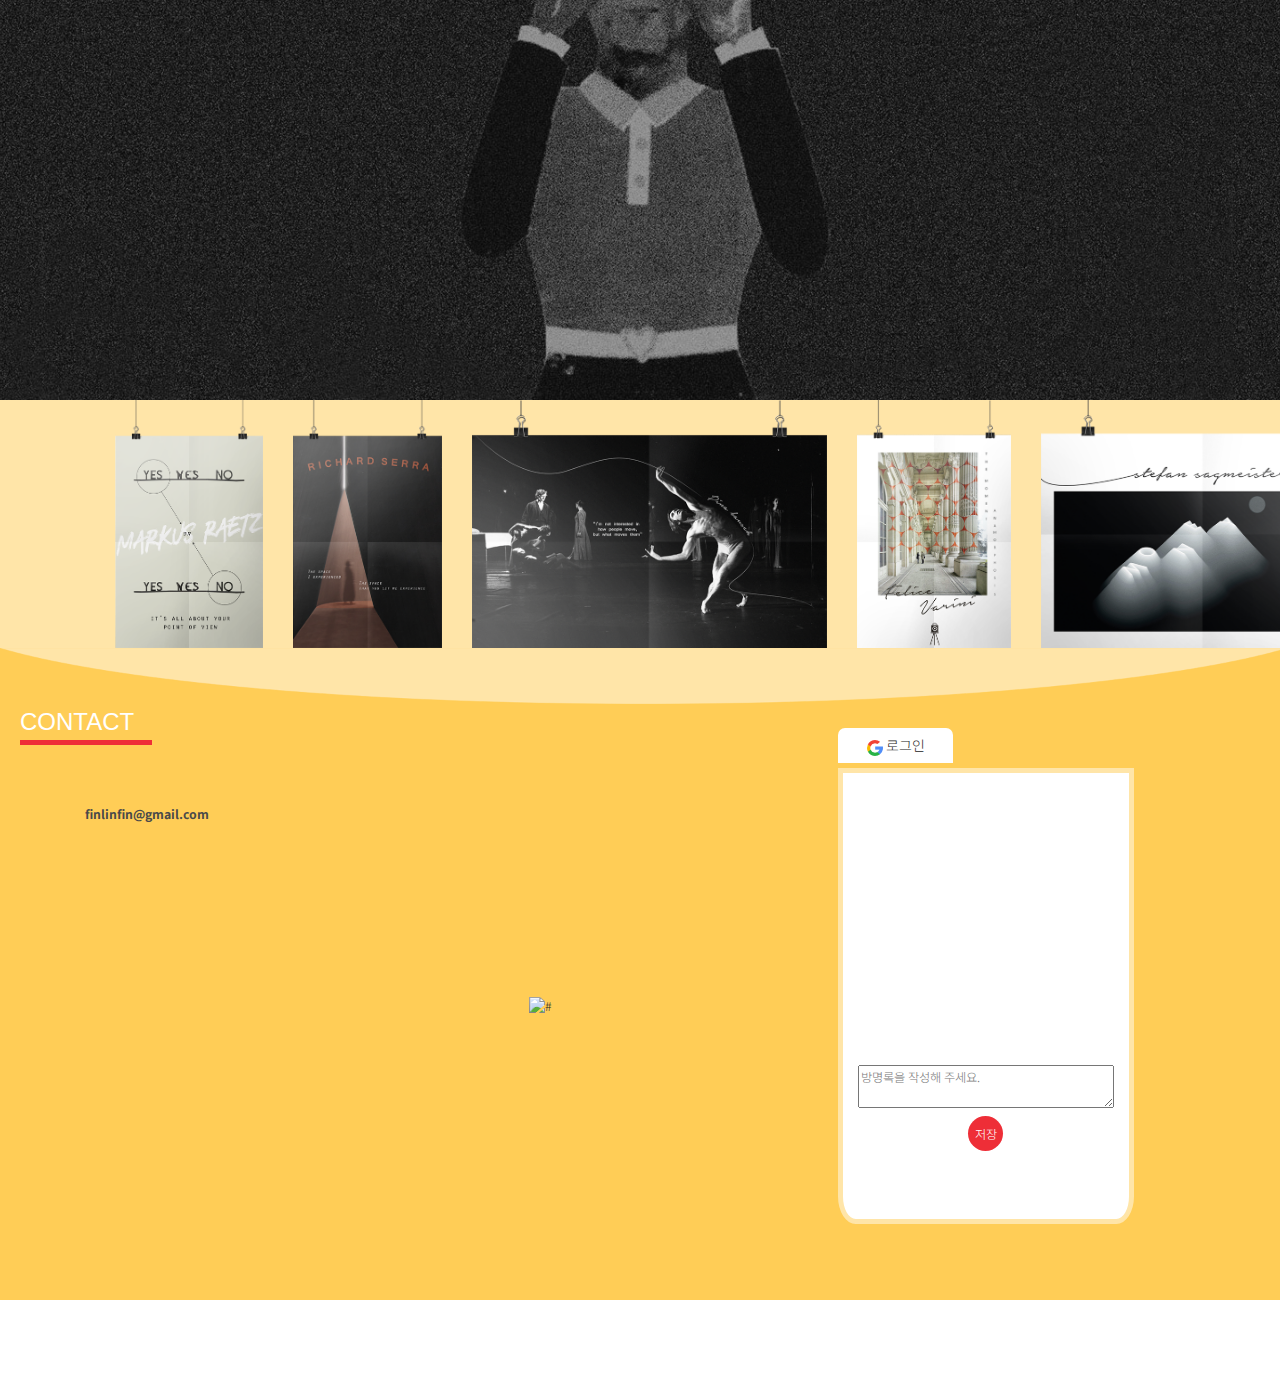
==== commit f7087a9e: "190213" ====
--- a/public/index.html
+++ b/public/index.html
@@ -57,14 +57,14 @@
             <img src="image/about_me_me.png" alt="img" class="me_img">
           </div>
           <div class="me_2 me">
-            <p>Lorem Ipsum Dolor Sit Amet,
-              Consectetuer Adipiscing Elit,
-              Sed Diam Nonummy N</p>
+            <p>안녕하세요 좋은 사람들과 함께 일하고 싶은 열정적인 디자이너 김예솔입니다. 
+              반갑습니다.
+            </p>
           </div>
           <div class="me_3 me">
             <p><i class="far fa-envelope"> </i> : finlinfin@gmail.com</p>
-            <p><a href="http://wowowo.dothome.co.kr/portfolio/public/index.html"><i class="fas fa-desktop"> </i> :
-                wowowo.dothome.co.kr</p></a>
+            <p><a href="http://wowowo-portfolio.firebaseapp.com"><i class="fas fa-desktop"> </i> :
+              wowowo-portfolio.firebaseapp.com</p></a>
             <p><a href="https://github.com/wowowo12"><i class="fas fa-desktop"> </i> : https://github.com/wowowo12</p></a>
           </div>
 
@@ -73,7 +73,7 @@
           <div class="me_4 me">
             <h4>Education</h4>
             <p>2014-2018</p>
-            <p>Hongik University, printmaking</p>
+            <p>홍익대학교 판화과, 학사 졸업</p>
           </div>
           <div class="me_5 me clear">
             <h4>Language</h4>
@@ -83,11 +83,10 @@
                 <p class="fr">TOEIC: 810<p>
           </div>
           <div class="me_5 me clear">
-            <h4>Language</h4>
-            <p class="fl">KOREAN</p>
-            <p class="fr">Native speaker<p>
-                <p class="fl">ENGLISH</p>
-                <p class="fr">TOEIC: 810<p>
+            <h4>License</h4>
+            <p class="fl">웹디자인기능사</p>
+            <p class="fr">취득<p>
+             
           </div>
         </div>
         <div class="me_bottom me clear">
@@ -127,15 +126,15 @@
             <h4>Skills</h4>
             <p>Web design</p>
             <div class="range_bg">
-              <div class="range"></div>
+              <div></div>
             </div>
             <p>Poster design</p>
             <div class="range_bg">
-              <div class="range"></div>
+              <div></div>
             </div>
             <p>Printmaking</p>
             <div class="range_bg">
-              <div class="range"></div>
+              <div></div>
             </div>
           </div>
         </div>
@@ -167,15 +166,12 @@
           <div class="row clear">
             <div class="web1_txt1">
               <h5>DESIGN CONCEPT</h5>
-              <p>소포타미아 문명의 기초를 세운 최초의 사람은 수메르인이다. 그들은 기원전 3500년경부터 티그리스강과 유프라테스강이 합류하는 지역에 수많은 도시를 건설하고 최초로 문자를 사용하였으며
-                공통의 궁에서 사용했던서 물건들을 함께 묻었다. 부장품을 통해서 부장품을 통해서
+              <p>부산 록페스티벌은 국내인디밴드 위주의 라인업, 하드록밴드의 비중이 타 페스티벌에 비해 높은 것이 특징적이다. 또한 무료공연으로 2030 위주의 다른 페스티벌과 달리 다양한 연령대의 관람객이 참여한다. 웹사이트는 이러한 사용자의 연령대를 고려 베이직하고 심플한 구성과 BLACK & WHITE의 컬러를 사용하였으며,
+                메인컬러인 주황색은 페스티벌의 활기를 표현한다.
               </p>
-              </p>
-
-              <h5>DESIGN</h5>
-              <p>메소포타미아 사람들은 흙으로 빚어 햇볕에 말린 벽돌을 사용하여 신전을 중심으로 한 정교한 도시를 만들었다. 이 건물 내부에는 신전뿐만 아니라 상점, 일터, 거주지가 포 함되어 있었다.
-                역사상
-                처음으로 도시방어 및 공공 사업같은 작업과 노동의 분업을 통 해 도시 생활이 시작되었다. 그리고 설형 문자를 개발하여 계약이나 규칙, 공고 그리고 통계나 법률 등을 기록하였는데 그</p>
+             
+
+              
             </div>
             <div class="web1_txt2">
               <h5>COLOR</h5>
@@ -195,6 +191,7 @@
   
     </div>
   </div>
+  
 </div>
   <div id="print" class="page">
     <div class="row">
@@ -271,7 +268,7 @@
     </div>
   </div>
   <script defer src="https://www.gstatic.com/firebasejs/5.0.0/firebase.js"></script>
-  <!--<script defer src="js/slide.js"></script> -->
+  <script defer src="js/slide.js"></script> 
   <script defer src="js/index.js"></script>
 
 </body>
--- a/public/css/main.css
+++ b/public/css/main.css
@@ -30,9 +30,9 @@
      animation-duration: 1s; animation-fill-mode: backwards; animation-timing-function:ease-out}
 
 /* ABOUT ME */
-#about_me{width:100%;background-color:#fdfbee; height:100%; position:relative; }
+#about_me{width:100%; font-size:1rem;background-color:#fdfbee; height:100%; position:relative; }
 #about_me>.deco_bg{position:absolute; height:100%; width:100%;}
-#about_me>.row{padding:0 200px; display:table; height:100%; position:absolute; z-index:3;
+#about_me>.row{padding:0 100px; display:table; height:100%; position:absolute; z-index:3;
  left:50%; transform:translateX(-50%);}
 #about_me>.row>.table-cell{display:table-cell; vertical-align: middle;
     width:100%}
@@ -42,23 +42,29 @@
 padding:10px 20px;; }
 .me_left>.me_3>p i{color:#ffb300;}
 .me_right>.me_5>p{width:50%;}
-.me_bottom>.skills>.range_bg{width:80%; background-color:#fff; height:1.2rem; position:relative; margin-top:5px;}
+.me_bottom>.skills>.range_bg{width:80%; background-color:#ffe19b; height:1.1rem; position:relative; margin-top:5px;}
 
 .me_bottom>.software, .me_bottom>.skills{width:48%;}
+.skills>p:nth-of-type(1){margin-top:5%;}
 .me_bottom>.software>.softwares>div{width:25%; text-align:center; margin-bottom:5px;}
 .me_bottom>.software>.softwares>div:nth-child(5){width:100%;}
-.softwares .chart_wrap{width:25%;}
+.softwares .chart_wrap{width:24%;}
 .softwares{margin-top:1rem;}
 .softwares>div>p{font-size:13px; margin-top:2px; color:#000;}
-.range_bg>.range{background-color:#ffb300; height:1.2rem;position:absolute;
+.range_bg>.range{background-color:#ffb300; height:1.1rem;position:absolute;
 animation-name:range; animation-duration: 1.5s; animation-fill-mode:forwards }
 @keyframes range{
     0%{width:0}
     100%{width:90%;}
 }
 /* WEB */
+.wrap{width:100%; height:100%;}
 #web{height:100%; position:relative;}
-#web>.deco_bg{height:100%; width:100%; position:absolute; z-index:2;}
+#web>#slides2{width:100%; height:100%;}
+.slides {width:100%; height:100%;position:relative;}
+.slide {width:100%; height:100%;position:absolute;}
+.w3-bar-item {padding:2px 4px !important; font-size:0.875em; color:#fff;}
+#web .deco_bg{height:100%; width:100%; position:absolute; z-index:2;}
 .web1{height:100%; background-color:#fff6e6}
 .web_left{transform:rotate(-90deg); text-align:center; width:200px; position:absolute; left:0; top:50%;
     color:#fff; margin-bottom:5px; font-size:1rem;}
@@ -68,18 +74,18 @@
 position:relative; border-radius: 0 0 15% 15%;}
 .web1_cont>.line{width:132px; height:5px; background-color:#f16521; margin-bottom:10px;}
 .web_bottom{height:35%;}
-.web_imgs{text-align:center;}
-.web_img{text-align:center; height:300px; }
+.web_imgs{width:42.5%; margin:0 auto;}
+
 .button_p{position:absolute; bottom:1%; left:20%; z-index:3 }
 .button_n{position:absolute; bottom:1%; right:20%; z-index:3 }
 /* web_bottom */
 .web_bottom{background-color:#fff6e6;}
-.web_bottom>.row{padding-top:2%;}
+.web_bottom>.row{padding-top:2%; position:relative;}
 .web1_txt1{width:45%; height:70%;float:left;}
 .web1_txt1>p{color:#000; text-align:justify; font-size:0.9rem;}
 .web1_txt1>p:nth-child(2){margin-bottom:20px;}
 .web1_txt1>h5{color:#f16521; font-weight:500;}
-.web1_txt2, .web1_txt3{float:left; width:22.25%; margin-left:5%;}
+.web1_txt2, .web1_txt3{float:left; width:22.25%; margin-left:5%; }
 .web1_txt2>h5{color:#f16521; font-weight:500;}
 .web1_txt2>p>span:nth-child(1){display:inline-block; width:15px; height:15px; 
 border-radius:50%; margin:0 5px;}
@@ -89,7 +95,10 @@
 .dot_1{background-color:#fff;}
 .dot_2{background-color:#f16521}
 .dot_3{background-color:#000;}
-.web1_txt3>h5{color:#f16521; font-weight:500;}
+.web1_txt3>h5{color:#f16521; font-weight:500; font-size:1.2rem;}
+.w_btn{margin-top:30%; position:absolute; bottom:1%;right:3%;  z-index:3;}
+.w_btn>a{border:3px solid #f16521; color:#f16521; padding:0.4em 1.5em;
+ font-weight:500;}
 /* print */
 #print{background:url(../image/prm_bg.jpg) no-repeat center; 
     width:100%; height:100% ; background-size:cover; position:relative;}
@@ -118,10 +127,10 @@
 }
 
 #contact{width:100%; height:100%; position:relative;}
-.poster{width:100%; overflow:hidden; background-color:#ffe5a8;height:30%;}
-.posters{width:3000px; padding:0 100px  }
-.posters>a{float:left; margin:0 15px;}
-.posters>a>img{max-height:250px;}
+.poster{width:100%; height:100%;overflow:hidden; background-color:#ffe5a8;height:30%;}
+.posters{width:3000px; padding:0 100px; height:100%; }
+.posters>a{float:left; margin:0 15px; height:100%;}
+.posters>a>img{height:100%;}
 .posters>a>img:hover{opacity:0.7;}
 .contacts{background-color:#ffcd56; height:70%; width:100%; }
 .contacts>.row{height:100%;}
@@ -145,13 +154,19 @@
 display:inline-block; text-align:center;  line-height:35px; }
 #google_login, #google_logout{background-color:#fff; font-size:14px; 
      cursor:pointer; position:relative; overflow:hidden; }
+#google_login a, #google_logout a{position:relative; }
 #google_logout{display:none; color:#000;}
 .ct_rt>.ct_wrap{ border:5px solid #ffe5a8; text-align:center;
-    height:70%; background-color:#fff; border-radius:0 6% 6% 6%; width:70%;}
-.ct_wrap>.ct_cont{background-color:#ffe5a8; width:90%; margin:3% auto 0; height:24.33333%;
-text-align:left;}
-.ct_wrap>#ct_push{border:none; height:45px; width:45px; color:#fff; background-color:#ee2e37;
-border-radius: 50%; margin:6% auto 0; font-size:14px; }
+    height:70%; background-color:#fff; border-radius:0 0 6% 6%; width:70%;}
+.ct_wrap>.lists{height:67%;overflow-y:scroll;}
+.lists > li {background-color:#ffe5a8; width:90%; margin:3% auto 0; height:33.33%;
+    font-size:0.9em;    text-align:left; color:#333; padding:5px 10px; box-sizing:border-box; position:relative;}
+.lists h6{font-size:1.1rem;}
+    .lists button {border:none; outline:none; text-align:right; position:absolute;
+    bottom:10px; right:10px; color:#ffcd56; cursor:pointer;}
+.writer #content{width:90%; margin-top:3%; }
+#ct_push{border:none; height:45px; width:45px; color:#fff; background-color:#ee2e37;
+border-radius: 50%; margin:3% auto 0; font-size:0.875rem; }
 @keyframes h_img{
     0%{opacity:0;}
     100%{opacity:1;}
@@ -161,7 +176,7 @@
     100%{bottom:0; opacity:1;}
 }
 
-@keyframes poster{
+@keyframes pcoster{
     0%{left:0}
     50%{left:-450px;}
     100%{left:0;}
@@ -170,14 +185,25 @@
     0%{width:0;}
     100%{width:85%;}
 }
-@media screen and (max-width:1280px){
+@media screen and (max-width:1366px){
+    html, body{font-size:0.875rem;}
+    #header>.l_img{position:absolute; top:30%; left:-33px;width:450px; z-index:9;}
+   #header>.r_img{position:absolute;right:-33px;top:10%;width:450px;}
     #web .desk_top{max-width:500px;}
-    #web{padding:40px 0;}
+
+    .web_top{padding-top:2%; height:60%;}
+    .web_imgs{width:35%; margin:0 auto;}
+    .web_bottom{height:40%;}
     .web_right, .web_left{display:none;}
-    .print_left img{max-width:300px;}
-}
-@media screen and (max-width:960px){
-   
+    .poster{height:27.5%;}
+    .contacts{height:72.5%;}
+    .lists > li {height:40%;}
+    .ct_ct img{width:90px;margin-top:-50px;}
+    .ct_rt{width:34%;}
+    .ct_wrap>.lists{height:63.5%;}
+    #ct_push{width:35px; height:35px;margin:1.5% auto 0;}
+}
+/* @media screen and (max-width:960px){
     #header>.l_img{max-width:400px; top:250px;}
     #header>.r_img{max-width:400px;}
     .navs{margin-top:75px; padding:0;}
@@ -185,4 +211,4 @@
     .navs>li:nth-child(3)>a{margin:25px 0;}
 .navs>li{float:none; width:100%;}
 }
-
+ */
